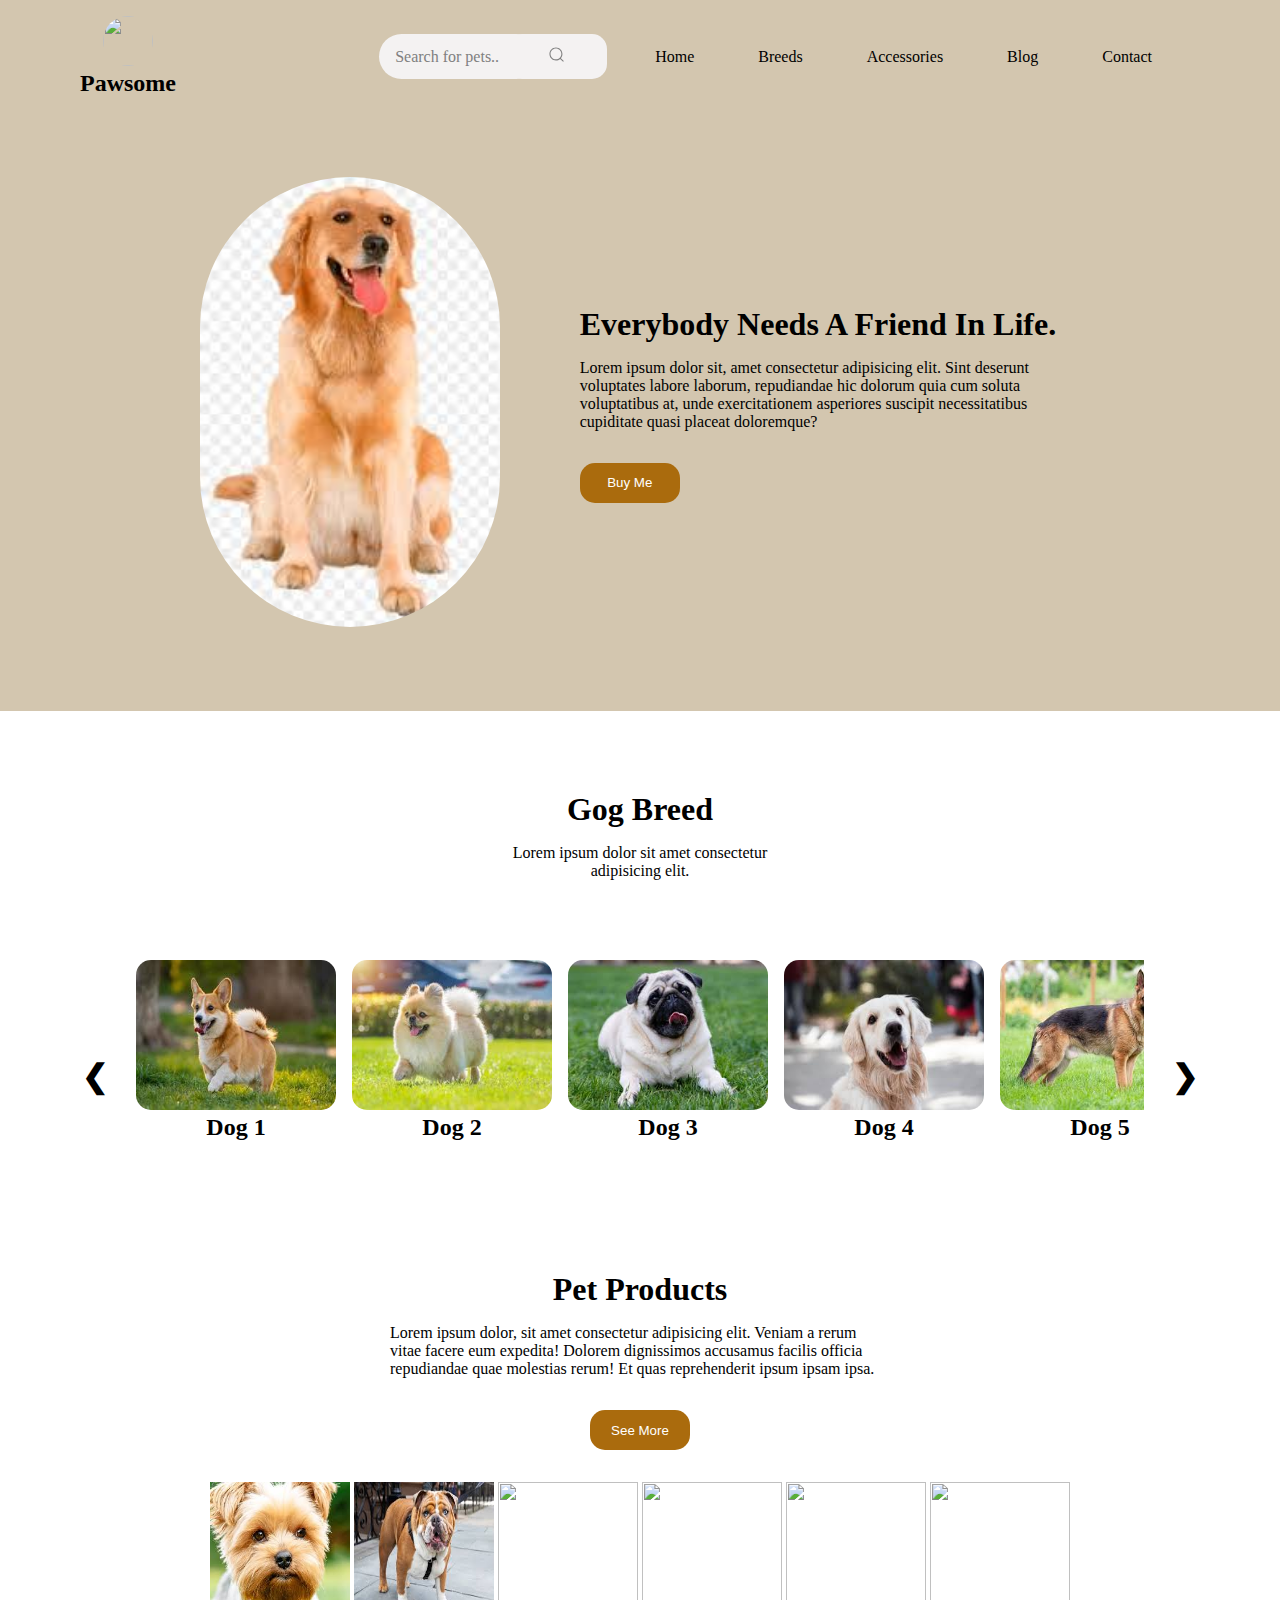
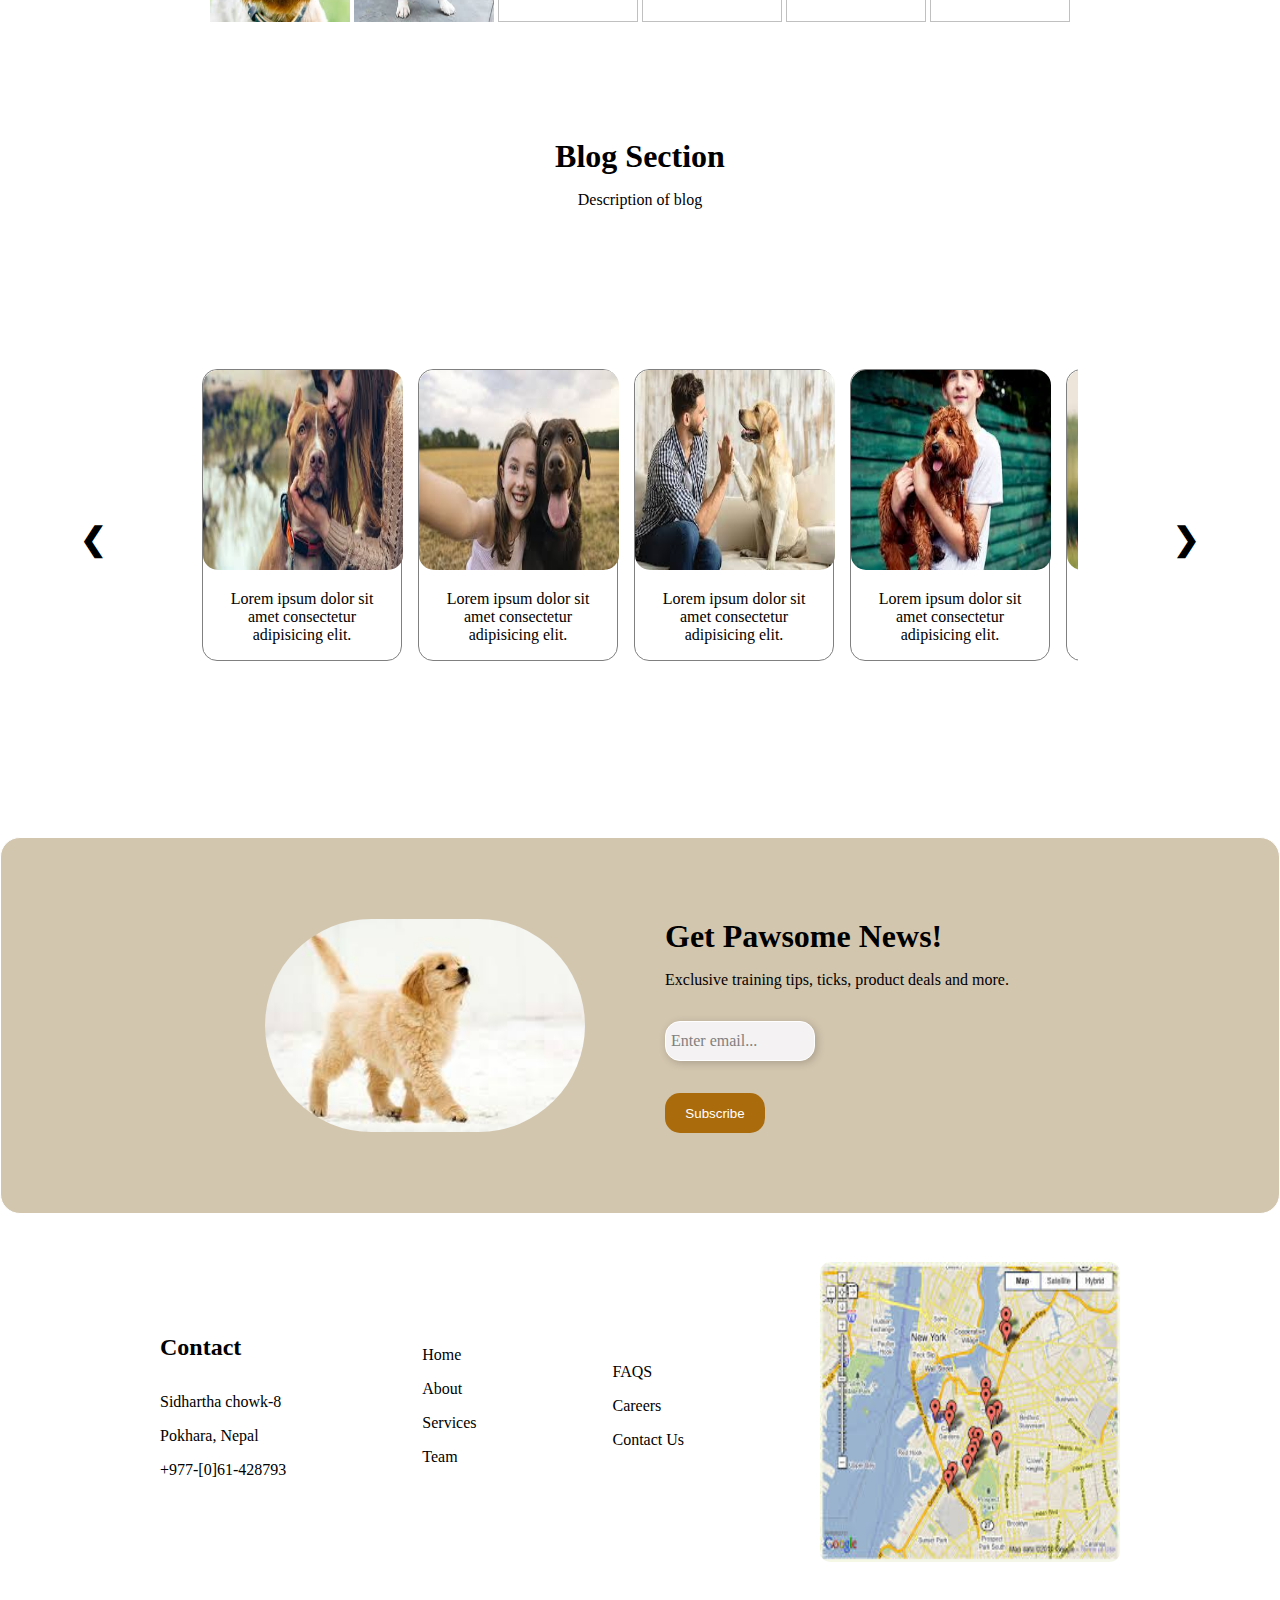
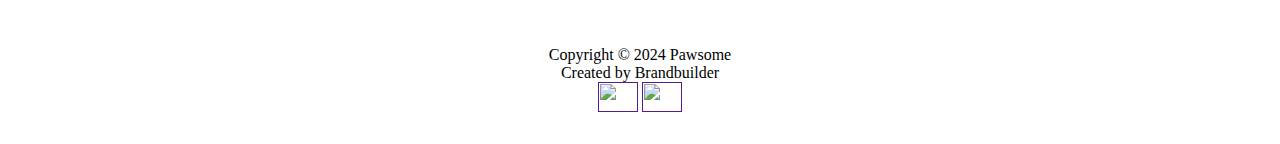
==== index.html @ 407990d8 "Update index.html" ====
<!DOCTYPE html>
<html lang="en">
<head>
    <meta charset="UTF-8">
    <meta name="viewport" content="width=device-width, initial-scale=1.0">
    <title>Pawsome</title>
    <link rel="stylesheet" href="style.css">
    <script src="script.js" defer></script>
</head>
<body>
    <div class="hero">
        <header>
            <center><div class="logo">
                <img src="https://encrypted-tbn0.gstatic.com/images?q=tbn:ANd9GcTHxpm0Ne-DNmdQRfKMc6efWKdfT4iMkFkEYQ&s" alt="" width="50px" height="50px">
                <h3>Pawsome</h3>
            </div></center>
            <div class="pp">
                <div class="search">
                    <input type="text" class="search__input" placeholder="Search for pets..">
                    <button class="search__button">
                        <svg class="search__icon" aria-hidden="true" viewBox="0 0 24 24">
                            <g>
                                <path d="M21.53 20.47l-3.66-3.66C19.195 15.24 20 13.214 20 11c0-4.97-4.03-9-9-9s-9 4.03-9 9 4.03 9 9 9c2.215 0 4.24-.804 5.808-2.13l3.66 3.66c.147.146.34.22.53.22s.385-.073.53-.22c.295-.293.295-.767.002-1.06zM3.5 11c0-4.135 3.365-7.5 7.5-7.5s7.5 3.365 7.5 7.5-3.365 7.5-7.5 7.5-7.5-3.365-7.5-7.5z"></path>
                            </g>
                        </svg>
                    </button>
                </div>
                <nav class="navbar">
                    <ul class="navbar__links">
                        <li><a href="#header">Home</a></li>
                        <li><a href="#">Breeds</a></li>
                        <li><a href="#">Accessories</a></li>
                        <li><a href="#">Blog</a></li>
                        <li><a href="#">Contact</a></li>
                    </ul>
                    <button class="navbar__toggle" aria-label="Toggle menu">
                        <svg xmlns="http://www.w3.org/2000/svg" viewBox="0 0 24 24" width="24" height="24">
                            <path d="M4 6h16v2H4zm0 4h16v2H4zm0 4h16v2H4z"/>
                        </svg>
                    </button>
                </nav>
            </div>
        </header>

        <div class="her">
            <div class="her1">
                <div class="container">
                    <img height="450px" src="[data-uri]" alt="">
                </div>
                <div class="sp1">
                    <h1 class="logo1">Everybody Needs A Friend In Life.</h1>
                    <p>Lorem ipsum dolor sit, amet consectetur adipisicing elit. Sint deserunt voluptates labore laborum,
                    repudiandae hic dolorum quia cum soluta voluptatibus at, unde exercitationem
                    asperiores suscipit necessitatibus cupiditate quasi placeat doloremque?</p>
                    <button>Buy Me</button>
                </div>
            </div>

            <div></div>
            <div></div>
        </div>
    </div>

    <center><div class="sp2">
        <h1 class="logo1">Gog Breed</h1>
        <p>Lorem ipsum dolor sit amet consectetur adipisicing elit.</p>
    </div></center>

    <div class="slide" id="slide">
        <button class="prev" onclick="prevslide()"><h1>&#10094</h1></button>
        <div class="slidesss">
            <div class="ss">
                <center><img width="200px" height="150px" src="[data-uri]" alt=""></center>
                <center><h3>Dog 1</h3></center><br>
            </div>
            <div class="ss">
                <center><img width="200px" height="150px" src="[data-uri]" alt=""></center>
                <center><h3>Dog 2</h3></center><br>
            </div>
            <div class="ss">
                <center><img width="200px" height="150px" src="[data-uri]" alt=""></center>
                <center><h3>Dog 3</h3></center><br>
            </div>
            <div class="ss">
                <center><img width="200px" height="150px" src="[data-uri]" alt=""></center>
                <center><h3>Dog 4</h3></center><br>
            </div>
            <div class="ss">
                <center><img width="200px" height="150px" src="[data-uri]" alt=""></center>
                <center><h3>Dog 5</h3></center><br>
            </div>
            <div class="ss">
                <center><img width="200px" height="150px" src="[data-uri]" alt=""></center>
                <center><h3>Dog 6</h3></center><br>
            </div>
            <div class="ss">
                <center><img width="200px" height="150px" src="[data-uri]" alt=""></center>
                <center><h3>Dog 7</h3></center><br>
            </div>
            <div class="ss">
                <center><img width="200px" height="150px" src="[data-uri]" alt=""></center>
                <center><h3>Dog 8</h3></center><br>
            </div>
            <div class="ss">
                <center><img width="200px" height="150px" src="https://encrypted-tbn0.gstatic.com/images?q=tbn:ANd9GcTvMb-4VHvjKKIVWbeQLIuoPvujjSOxQAULZQ&s" alt=""></center>
                <center><h3>Dog 9</h3></center><br>
            </div>
            <div class="ss">
                <center><img width="200px" height="150px" src="[data-uri]" alt=""></center>
                <center><h3>Dog 10</h3></center><br>
            </div>
            <div class="ss">
                <center><img width="200px" height="150px" src="[data-uri]" alt=""></center>
                <center><h3>Dog 11</h3></center><br>
            </div>
            <div class="ss">
                <center><img width="200px" height="150px" src="[data-uri]" alt=""></center>
                <center><h3>Dog 12</h3></center><br>
            </div>
            <div class="ss">
                <center><img width="200px" height="150px" src="[data-uri]" alt=""></center>
                <center><h3>Dog 13</h3></center><br>
            </div>
            <div class="ss">
                <center><img width="200px" height="150px" src="https://encrypted-tbn0.gstatic.com/images?q=tbn:ANd9GcSAFlPslQmWTFp1Of8-4-gxOnkQzqlbPuOciw&s" alt=""></center>
                <center><h3>Dog 14</h3></center><br>
            </div>
            <div class="ss">
                <center><img width="200px" height="150px" src="[data-uri]" alt=""></center>
                <center><h3>Dog 15</h3></center><br>
            </div>
            <div class="ss">
                <center><img width="200px" height="150px" src="https://encrypted-tbn0.gstatic.com/images?q=tbn:ANd9GcQukThY96QbKnnNi1s9uRJypPS30YGlmo6wpw&s" alt=""></center>
                <center><h3>Dog 16</h3></center><br>
            </div>
            <div class="ss">
                <center><img width="200px" height="150px" src="https://encrypted-tbn0.gstatic.com/images?q=tbn:ANd9GcTZkk5ta7egxiJH3lSLmtW43a_OIQoFck0RnA&s" alt=""></center>
                <center><h3>Dog 17</h3></center><br>
            </div>
            <div class="ss">
                <center><img width="200px" height="150px" src="https://encrypted-tbn0.gstatic.com/images?q=tbn:ANd9GcSxmPbZp25Cr3qjPxZI4Sgmq1Kk3XzgD9AWnQ&s" alt=""></center>
                <center><h3>Dog 18</h3></center><br>
            </div>
        </div>
        <button class="next" onclick="nextslide()"><h1>&#10095</h1></button>
    </div>

    <div class="sp3">
        <div class="sp3-1">
            <h1 class="logo1">Pet Products</h1>
            <p>Lorem ipsum dolor, sit amet consectetur adipisicing elit. Veniam
            a rerum vitae facere eum expedita! Dolorem dignissimos accusamus
            facilis officia repudiandae quae molestias rerum! Et quas
            reprehenderit ipsum ipsam ipsa.</p>
            <button>See More</button>
        </div>
        <center><div class="photos">
            <img width="300px" height="300px" src="[data-uri]" alt="">
            <img width="300px" height="300px" src="[data-uri]" alt="">
            <img width="300px" height="300px" src="https://encrypted-tbn0.gstatic.com/images?q=tbn:ANd9GcQhHecOf4m6r8zYTtdIpiCyV6qPZ9LgmtM5zg&s" alt="">
            <img width="300px" height="300px" src="https://encrypted-tbn0.gstatic.com/images?q=tbn:ANd9GcTeUKTrrJx12b9Y8iB9vr2fiINKiSTCO0JMXw&s" alt="">
            <img width="300px" height="300px" src="https://encrypted-tbn0.gstatic.com/images?q=tbn:ANd9GcQZVCv-4_eVSkYebGBFvDwiLtMDOWnju3W-Pw&s" alt="">
            <img width="300px" height="300px" src="https://encrypted-tbn0.gstatic.com/images?q=tbn:ANd9GcQMR4y3cGqJ3U3pC5UZM2zp5CA2BUTNjJIxAQ&s" alt="">
        </div></center>
    </div>

    <div class="blog">
        <h1 class="logo1">Blog Section</h1>
        <p>Description of blog</p>
    </div>  

    <div class="slid">
        <button onclick="prevslide2()"><h1>&#10094</h1></button>
        <div class="slides" id="slides">
            <div class = "slidecard" id="slid1">
                <img src = "[data-uri]" class = "slideimge" alt = "">
                <center><p class="slidedetails">Lorem ipsum dolor sit amet consectetur adipisicing elit.</p></center>
            </div>
            <div class = "slidecard">
                <img src = "[data-uri]" class = "slideimge" alt = "">
                <center><p class="slidedetails">Lorem ipsum dolor sit amet consectetur adipisicing elit.</p></center>
            </div>
            <div class = "slidecard">
                <img src = "[data-uri]" class = "slideimge" alt = "">
                <center><p class="slidedetails">Lorem ipsum dolor sit amet consectetur adipisicing elit.</p></center>
            </div>
            <div class = "slidecard">
                <img src = "[data-uri]" class = "slideimge" alt = "">
                <center><p class="slidedetails">Lorem ipsum dolor sit amet consectetur adipisicing elit.</p></center>
            </div>
            <div class = "slidecard">
                <img src = "[data-uri]" class = "slideimge" alt = "">
                <center><p class="slidedetails">Lorem ipsum dolor sit amet consectetur adipisicing elit.</p></center>
            </div>
            <div class = "slidecard">
                <img src = "[data-uri]" class = "slideimge" alt = "">
                <center><p class="slidedetails">Lorem ipsum dolor sit amet consectetur adipisicing elit.</p></center>
            </div>
            <div class = "slidecard">
                <img src = "https://encrypted-tbn0.gstatic.com/images?q=tbn:ANd9GcSMWm5DQ6NOrM-8ZEgLaTgdDWqCYd56NShsfA&s" class = "slideimge" alt = "">
                <center><p class="slidedetails">Lorem ipsum dolor sit amet consectetur adipisicing elit.</p></center>
            </div>
            <div class = "slidecard">
                <img src = "[data-uri]" class = "slideimge" alt = "">
                <center><p class="slidedetails">Lorem ipsum dolor sit amet consectetur adipisicing elit.</p></center>
            </div>
            <div class = "slidecard">
                <img src = "https://encrypted-tbn0.gstatic.com/images?q=tbn:ANd9GcRRB8gA7WgLU4vuf7xbS6x3RTBi9uzw8kihVQ&s" class = "slideimge" alt = "">
                <center><p class="slidedetails">Lorem ipsum dolor sit amet consectetur adipisicing elit.</p></center>
            </div>
            <div class = "slidecard">
                <img src = "https://encrypted-tbn0.gstatic.com/images?q=tbn:ANd9GcQjtdbLxSL32RkcW-0qKIoIKYwnD8rBVc0whg&s" class = "slideimge" alt = "">
                <center><p class="slidedetails">Lorem ipsum dolor sit amet consectetur adipisicing elit.</p></center>
            </div>
            <div class = "slidecard">
                <img src = "https://encrypted-tbn0.gstatic.com/images?q=tbn:ANd9GcRxD5UMpbMmmkf1cHXdCRj8U6igSiO6QnDkNA&s" class = "slideimge" alt = "">
                <center><p class="slidedetails">Lorem ipsum dolor sit amet consectetur adipisicing elit.</p></center>
            </div>
            <div class = "slidecard">
                <img src = "https://encrypted-tbn0.gstatic.com/images?q=tbn:ANd9GcTnHLtYeCWg4ESnlGAK7Ld6FDKM7UWEn_VujQ&s" class = "slideimge" alt = "">
                <center><p class="slidedetails">Lorem ipsum dolor sit amet consectetur adipisicing elit.</p></center>
            </div>
            <div class = "slidecard">
                <img src = "https://encrypted-tbn0.gstatic.com/images?q=tbn:ANd9GcTbj0LPfUi_zNOs9Gg9S_l6oeNkrABsCGScOw&s" class = "slideimge" alt = "">
                <center><p class="slidedetails">Lorem ipsum dolor sit amet consectetur adipisicing elit.</p></center>
            </div>
            <div class = "slidecard">
                <img src = "https://encrypted-tbn0.gstatic.com/images?q=tbn:ANd9GcT9dXe-I1IBpC5WSnnZxsbGbZZYsMUj3idwpg&s" class = "slideimge" alt = "">
                <center><p class="slidedetails">Lorem ipsum dolor sit amet consectetur adipisicing elit.</p></center>
            </div>
            <div class = "slidecard">
                <img src = "https://encrypted-tbn0.gstatic.com/images?q=tbn:ANd9GcRAveP6EDH2R7DUEzhvvNkSNZH6B0ghMf4ZYA&s" class = "slideimge" alt = "">
                <center><p class="slidedetails">Lorem ipsum dolor sit amet consectetur adipisicing elit.</p></center>
            </div>
            <div class = "slidecard">
                <img src = "https://encrypted-tbn0.gstatic.com/images?q=tbn:ANd9GcQRLerW1F6a7qHOqeF1ceBgUw8qPjNZX2y05g&s" class = "slideimge" alt = "">
                <center><p class="slidedetails">Lorem ipsum dolor sit amet consectetur adipisicing elit.</p></center>
            </div>
            <div class = "slidecard">
                <img src = "https://www.bigissue.com/wp-content/uploads/2021/11/DOTS_AP-43.jpg" class = "slideimge" alt = "">
                <center><p class="slidedetails">Lorem ipsum dolor sit amet consectetur adipisicing elit.</p></center>
            </div>
            <div class = "slidecard">
                <img src = "https://encrypted-tbn0.gstatic.com/images?q=tbn:ANd9GcRcwhGnV5MwYUulGP1cQfMMJ7ALLKZN1gQ2Vg&s" class = "slideimge" alt = "">
                <center><p class="slidedetails">Lorem ipsum dolor sit amet consectetur adipisicing elit.</p></center>
            </div>
            <div class = "slidecard">
                <img src = "https://encrypted-tbn0.gstatic.com/images?q=tbn:ANd9GcSo1Z9pEB5OcS6fpCNyOerns0tnAsYEgiCIrQ&s" class = "slideimge" alt = "">
                <center><p class="slidedetails">Lorem ipsum dolor sit amet consectetur adipisicing elit.</p></center>
            </div>
            <div class = "slidecard">
                <img src = "https://encrypted-tbn0.gstatic.com/images?q=tbn:ANd9GcShnMOhoSxdgNBLpB-oWg8w5BbMKHSGi5QSZA&s" class = "slideimge" alt = "">
                <center><p class="slidedetails">Lorem ipsum dolor sit amet consectetur adipisicing elit.</p></center>
            </div>
            <div class = "slidecard">
                <img src = "https://encrypted-tbn0.gstatic.com/images?q=tbn:ANd9GcSMau184JSeNT-e4N2lI6RuB0Y15xVXFW3WwQ&s" class = "slideimge" alt = "">
                <center><p class="slidedetails">Lorem ipsum dolor sit amet consectetur adipisicing elit.</p></center>
            </div>
        </div> 
        <button onclick="nextslide2()"><h1>&#10095</h1></button>
    </div>
    
    <div class="sp4">   
        <img width="320px" src="[data-uri]" alt="">
        <div class="sp4-2">
            <h1 class="logo1">Get Pawsome News!</h1>
            <p>Exclusive training tips, ticks, product deals and more.</p>
            <div>
                <input type="email" class="search__input" placeholder="Enter email...">
            </div>
            <button>Subscribe</button>
        </div>
    </div>

    <div class="footer1">
        <div class="foo1">
            <h2>Contact</h2>
            <p>Sidhartha chowk-8</p>
            <p>Pokhara, Nepal</p>
            <p>+977-[0]61-428793</p>
        </div>
        <div class="foo1">
            <a href="">Home</a>
            <a href="">About</a>
            <a href="">Services</a>
            <a href="">Team</a>
        </div>
        <div class="foo1">
            <a href="">FAQS</a>
            <a href="">Careers</a>
            <a href="">Contact Us</a>
        </div>
        <div>
            <img class="img1" width="300px" height="300px" src="[data-uri]" alt="">
        </div>
    </div>

    <div class="footer2">
        <p>Copyright © 2024 Pawsome</p>
        <p>Created by Brandbuilder</p>
        <div class="social">
            <a href="" target="blank"><img align="center" src="https://raw.githubusercontent.com/rahuldkjain/github-profile-readme-generator/master/src/images/icons/Social/facebook.svg" alt="" height="30" width="40" /></a>
            <a href="" target="blank"><img align="center" src="https://raw.githubusercontent.com/rahuldkjain/github-profile-readme-generator/master/src/images/icons/Social/instagram.svg" alt="" height="30" width="40" /></a>
        </div>
    </div>
</body>
</html>
---- style.css ----
* {
    padding: 0;
    margin: 0;
    box-sizing: border-box;
}

::-webkit-scrollbar {
    width: 12px; 
}

::-webkit-scrollbar-track {
    background: #fff; 
}

::-webkit-scrollbar-thumb {
    background: #000;
    border-radius: 6px; 
}

/* ////////////////////////////////////// hero & header /////////////////////////////////////// */

.hero{
    width: 100%;
    background: #d3c6af;
    padding: 0 0 5rem  0;
    position: relative;
    background-size: cover;
}

.pp {
    display: flex;
    align-items: center;
}

header{
    display: flex;
    align-items: center;
    padding: 1rem 0 0 0;
    margin: 0  5rem 5rem 5rem  ;
    justify-content: space-between;
}

.search {
    display: flex;
    align-items: center;
    justify-content: space-between;
    text-align: center;
}
  
.search__input {
    font-family: inherit;
    font-size: inherit;
    background-color: #f4f2f2;
    border: none;
    color: gray;
    padding: 0.7rem 1rem;
    border-radius: 30px;
    height: 45px;
    width: 160px;
    transition: all ease-in-out .5s;
    margin-right: -2rem;
}
  
.search:hover, .search:focus {
    box-shadow: 0 0 1em #fff;
    border-radius: 30px;
}
  
.search__input:focus {
    outline: none;
    background-color: #f0eeee;
}
  
.search__input::-webkit-input-placeholder {
    color: gray;
    font-weight: 100;
}
  
.search__input:focus + .search__button {
    background-color: #fff;
}
  
.search__button {
    border: none;
    background-color: #f4f2f2;
    margin-top: .000000000000000000001em;
    margin-bottom: 0.000000000000000000001em;
    height: 45px;
}

.navbar{
    display: flex;
    align-items: center;
}
  
.search__icon {
    height: 1.3em;
    width: 1.3em;
    fill: gray;
}

.her{
    display: flex;
    flex-direction: column;
}

.her1{
    display: flex;
    align-items: center;
    justify-content: center;
    gap: 10rem;
}

.sp1{
    display: flex;
    flex-direction: column;
    width: 500px;
}

.logo1{
    margin: 0 0 1rem 0;
    display: flex;
    flex-direction: column;
}

.her img{
    border-radius: 15rem;
}

.logo img {
    border-radius: 30px;
}

.container {
    overflow: hidden; 
}

.slide-in-photo {
    position: relative;
    left: -100%;
    opacity: 0;
    transition: left 1s ease-in-out, opacity 1s ease-in-out;
}

.container.in-view .slide-in-photo {
    left: 0;
    opacity: 1;
}

.navbar {
    display: flex;
    justify-content: space-between;
    align-items: center;
    padding: 1rem;
}

.navbar__logo {
    font-size: 1.5rem;
}

.navbar__links {
    list-style: none;
    margin: 0;
    padding: 0;
    display: flex;
}

.navbar__links li {
    margin: 0 1rem;
}

.navbar__links a {
    color: #000;
    text-decoration: none;
    padding: 0.5rem 1rem;
}

.navbar__toggle {
    display: none;
    background: none;
    border: none;
    color: #fff;
    cursor: pointer;
} 

/* ////////////////////////////////////////////////// Gog Breed & slide /////////////////////////////////// */

.sp2{
    margin: 5rem;
    display: flex;
    flex-direction: column;
    align-items: center;
}

button{
    width: 100px;
    height: 40px;
    border-radius: 15px;
    border: #aa6b0d;
    color: #fff;
    background: #aa6b0d;
    margin: 2rem 0 0 0;
}

button:hover{
    cursor: pointer;
}

.slide{
    display: flex;
    gap: 15px;
    align-items: center;
    margin: 5rem;
}

input[type="email"] {
    width: 150px;
    height: 40px;
    padding: 5px 10px;
    border: 1px solid #fff;
    box-shadow: 2px 2px 8px rgba(0, 0, 0, 0.2); 
    font-size: 16px;
    border-radius: 15px;
    margin: 2rem 0 0 0;
}

input[type="email"]:hover,input[type="email"]:focus {
    box-shadow: 2px 2px 12px #fff;
    border-radius: 15px;
    outline: none; 
}

.slide img{
    border-radius: 15px;
}

.slide button,.slid button{
    width: 30px;
    height: 40px;
    color: #000;
    background: #fff;
}

.slidesss{
    display: flex;
    gap: 1rem;
    position: relative;
    width: 90%;
    margin: auto;
    overflow: hidden;
}

.slidesss div{
    width: 100%;
    display: none;
}

div.displayslide{
    display: block;
}

/* //////////////////////////// pet product & photos ////////////////////////////////////////////// */

.photos{
    display: inline-block;
}

.photos img{
    width: 390px;
    height: 390px;
}

.sp3{
    margin: 7rem 5rem;
    display: flex;
    flex-direction: column;
    align-items: center;
}

.sp3-1{
    width: 550px;
    display: flex;
    flex-direction: column;
    align-items: center;
    margin: 0 0 5rem 0;
}

/* //////////////////////////// blog & slid & news! ////////////////////////////////////////////////// */

.blog{
    margin: 5rem;
    display: flex;
    flex-direction: column;
    align-items: center;
}

.sp4{
    display: flex;
    background: #d3c6af;
    padding: 5rem;
    border: #fff solid 1px;
    border-radius: 20px; 
    align-items: center;
    justify-content: center;
    gap: 10rem;
}

.sp4-2{
    display: flex;
    flex-direction: column;
}

.sp4 input{
    width: 150px;
    height: 40px;
    border: #fff solid 1px;
    border-radius: 15px;
    padding: 5px;
    margin: 2rem 0 0 0;
}

.sp4 img{
    border-radius: 15rem;
}

.slid{
    display: flex;
    flex-direction: row;
    align-items: center;
    justify-content: space-between;
    gap: 15px;
    margin: 5rem;
}

.slidecard{
    display: flex;
    flex-direction: column;
    justify-content: space-between;
    width: 200px;
    min-height: fit-content;
    background: #fff;
    border-radius: 15px;
    transition: 450ms;
    border: gray solid 1px;
}  

.slideimge{
    border-radius: 15px;
    width: 200px;
    height: 200px;
} 

.slidedetails{
    padding: 1rem;
}

.slid{
    display: flex;
    gap: 15px;
    align-items: center;
    justify-content: center;
}

.slides{
    display: flex;
    gap: 1rem;
    position: relative;
    width: 90%;
    margin: auto;
    overflow: hidden;
    justify-content: space-between;
    margin: 5rem;
}

.slides div{
    display: none;
}

div.displayslide2{
    display: block;
}

/* ///////////////////////////// footer1 & footer2 //////////////////////////////////////// */

.footer1{
    padding: 2rem 0rem;
    display: flex;
    color: #000;
    margin: 0 5rem  ;
    align-items: center;
    justify-content: space-between;
}

.foo1{
    display: flex;
    flex-direction: column;
}

.footer1 a{
    margin: 0 0 1rem 0;
}

.footer1 p{
    margin: 0 0 1rem 0;
}

.foo1 a{
    text-decoration: none;
    color: #000;
}

.footer1 h2{
    margin: 0 0 2rem 0;
}

.footer2{
    display: flex;
    flex-direction: column;
    align-items: center;
    padding: 2rem 0rem;
    color: #000;
    margin: 0 5rem  ;
    justify-content: space-between;
}

.img1{
    border-radius: 10px;
}

/* //////////////////////////////////////// Css effects ///////////////////////////// */

a:hover{
    transition: all 0.3s;
    font-size: larger;
    color: gray;
}

.sp1 button:hover,.sp3-1 button:hover,.sp4-2 button:hover{
    transition: all 0.3s;
    width: 105px;
    height: 45px;
}

/* ///////////////////////////////////////////////////////////////////////// */

@media screen and (max-width : 2560px) {
    .slide{
        margin: 0 5rem 5rem 5rem;
    }

    .photos img{
        width: 300px;
        height: 300px;
    }

    .slid{
        display: flex;
        flex-direction: row;
        align-items: center;
        justify-content: space-between;
        margin: 0 5rem 5rem 5rem;
    }

    .slidesss{
        position: relative;
        margin: auto;
        overflow: hidden;
    }
    
    .slidesss div{
        width: 100%;
        display: none;
    }
    
    div.displayslide{
        display: block;
    }

    .slidecard{
        margin: 0 0 1rem 0;
    } 

    .footer1{
        display: flex;
        flex-direction: column;
    }

    .sp3{
        display: flex;
        flex-direction: column;
        align-items: center;
    }

    .sp3-1{
        align-items: center;
        width: 500px;
        margin: 0 0 2rem 0;
    }

    .sp4{
        display: flex;
        margin: 0;
        padding: 5rem 1rem;
    }

    .her1{
        display: flex;
    }

    .footer1{
        display: flex;
        flex-direction: row;
        padding: 3rem 5rem ;
        align-items: center;
        justify-content: space-between;

    }
    
    .footer2{
        display: flex;
        flex-direction: column;
        align-items: center;
    }

    .sp2{
        width: 300px;
        display: flex;
        flex-direction: column;
        align-items: center;
    }

    .sp4-2{
        width: 350px;
    }

    h1{
        font-size: xx-large ;
    }

    h3,h2{
        font-size: x-large ;
    }

    .sp1{
        width: 500px;
    }
}

@media screen and (max-width : 2000px) {
    .slide{
        margin: 0 5rem 5rem 5rem;
    }

    .photos img{
        width: 210px;
        height: 210px;
    }

    .slid{
        display: flex;
        flex-direction: row;
        align-items: center;
        justify-content: space-between;
        margin: 0 5rem 5rem 5rem;
    }

    .slidesss{
        position: relative;
        margin: auto;
        overflow: hidden;
    }
    
    .slidesss div{
        width: 100%;
        display: none;
    }
    
    div.displayslide{
        display: block;
    }

    .slidecard{
        margin: 0 0 1rem 0;
    } 

    .footer1{
        display: flex;
        flex-direction: column;
    }

    .sp3{
        display: flex;
        flex-direction: column;
        align-items: center;
    }

    .sp3-1{
        align-items: center;
        width: 500px;
        margin: 0 0 2rem 0;
    }

    .sp4{
        display: flex;
        margin: 0;
        padding: 5rem 0;
        justify-content: center;
        align-items: center;
    }

    .her1{
        display: flex;
        width: 100%;
        padding: 0;
    }

    .footer1{
        display: flex;
        flex-direction: row;
        padding: 3rem 5rem ;
        align-items: center;
        justify-content: space-between;

    }
    
    .footer2{
        display: flex;
        flex-direction: column;
        align-items: center;
    }

    .sp2{
        width: 300px;
        display: flex;
        flex-direction: column;
        align-items: center;
    }

    .sp4-2{
        width: 350px;
    }

    h1{
        font-size: xx-large ;
    }

    h3,h2{
        font-size: x-large ;
    }

    .sp1{
        width: 500px;
    }
}

@media screen and (max-width : 1440px) {
    .slide{
        margin: 0 5rem 5rem 5rem;
    }

    .photos img{
        width: 140px;
        height: 140px;
    }

    .slid{
        display: flex;
        flex-direction: row;
        align-items: center;
        justify-content: space-between;
        margin: 0 5rem 5rem 5rem;
    }

    .slidesss{
        position: relative;
        margin: auto;
        overflow: hidden;
    }
    
    .slidesss div{
        width: 100%;
        display: none;
    }
    
    div.displayslide{
        display: block;
    }

    .slidecard{
        margin: 0 0 1rem 0;
    } 

    .footer1{
        display: flex;
        flex-direction: column;
    }

    .sp3{
        display: flex;
        flex-direction: column;
        align-items: center;
    }

    .sp3-1{
        align-items: center;
        width: 500px;
        margin: 0 0 2rem 0;
    }

    .sp4{
        display: flex;
        margin: 0;
        gap: 5rem;
        padding: 5rem 0;
    }

    .her1{
        display: flex;
        padding: 0;
        gap: 5rem;
    }

    .footer1{
        display: flex;
        flex-direction: row;
        padding: 3rem 5rem ;
        align-items: center;
        justify-content: space-between;

    }
    
    .footer2{
        display: flex;
        flex-direction: column;
        align-items: center;
    }

    .sp2{
        width: 300px;
        display: flex;
        flex-direction: column;
        align-items: center;
    }

    .sp4-2{
        width: 350px;
    }

    h1{
        font-size: xx-large ;
    }

    h3,h2{
        font-size: x-large ;
    }

    .sp1{
        width: 500px;
    }
}

@media screen and ( max-width : 1024px) {
    .slide{
        margin: 0 5rem 5rem 5rem;
    }

    .photos img{
        width: 98px;
        height: 98px;
    }

    .slid{
        display: flex;
        flex-direction: row;
        align-items: center;
        justify-content: space-between;
        margin: 0 5rem 5rem 5rem;
    }

    .slidesss{
        position: relative;
        margin: auto;
        overflow: hidden;
    }
    
    .slidesss div{
        width: 100%;
        display: none;
    }
    
    div.displayslide{
        display: block;
    }

    .slidecard{
        margin: 0 0 1rem 0;
    } 

    .footer1{
        display: flex;
        flex-direction: column;
    }

    .nav{
        gap: 20px;
    }

    .sp3{
        display: flex;
        flex-direction: column;
        align-items: center;
    }

    .sp3-1{
        align-items: center;
        width: 500px;
        margin: 0 0 2rem 0;
    }

    .sp4{
        display: flex;
        margin: 0;
        padding: 5rem 1rem;
    }

    .her1{
        display: flex;
        padding: 0;
    }

    .footer1{
        display: flex;
        flex-direction: row;
        padding: 3rem 3rem ;
        margin: 0;
        align-items: center;
        justify-content: space-between;

    }
    
    .footer2{
        display: flex;
        flex-direction: column;
        align-items: center;
    }

    .sp2{
        width: 300px;
        display: flex;
        flex-direction: column;
        align-items: center;
    }

    .sp4-2{
        width: 360px;
    }

    h1{
        font-size: xx-large ;
    }

    h3,h2{
        font-size: x-large ;
    }

    .sp1{
        width: 500px;
    }
}

@media screen and (max-width : 768px) {
    .navbar__links {
        display: none;
        flex-direction: column;
        position: absolute;
        top: 95px; 
        right: 155px;
        border: #fff 5px solid;
        background: #fff;
    }

    .navbar__links.active {
        display: flex;
    }

    .navbar__toggle {
        display: block;
        margin: 30px;
    }

    .slide{
        margin: 0 5rem 5rem 5rem;
    }

    .photos img{
        width: 86px;
        height: 86px;
    }

    .slid{
        display: flex;
        flex-direction: row;
        align-items: center;
        justify-content: space-between;
        margin: 0 5rem 5rem 5rem;
    }

    .slidesss{
        position: relative;
        margin: auto;
        overflow: hidden;
    }
    
    .slidesss div{
        width: 100%;
        display: none;
    }
    
    div.displayslide{
        display: block;
    }

    .slidecard{
        margin: 0 0 1rem 0;
    } 

    .sp3{
        display: flex;
        flex-direction: column;
        align-items: center;
    }

    .sp3-1{
        align-items: center;
        width: 500px;
        margin: 0 0 2rem 0;
    }

    .sp4{
        display: flex;
        margin: 0;
        padding: 5rem 1rem;
        gap: 5rem;
    }

    .her1{
        display: flex;
        flex-direction: column;
        width: 100%;
        padding: 0;
    }

    .footer1{
        display: flex;
        flex-direction: row;
        padding: 3rem 3rem ;
        align-items: center;
        justify-content: space-between;
    }
    
    .footer2{
        display: flex;
        flex-direction: column;
        align-items: center;
    }

    .sp2{
        width: 300px;
        display: flex;
        flex-direction: column;
        align-items: center;
    }

    .sp4-2{
        width: 550px;
    }

    h1{
        font-size: xx-large ;
    }

    h3,h2{
        font-size: x-large ;
    }

    .sp1{
        width: 600px;
        margin: 0 5rem ;
    }

    .img1{
        width: 200px;
        height: 200px;
    }
}

@media screen and (max-width : 696px) {
    .navbar__links {
        display: none;
        flex-direction: column;
        position: absolute;
        top: 95px; 
        right: 155px;
        border: #fff 5px solid;
        background: #fff;
    }

    .navbar__links.active {
        display: flex;
    }

    .navbar__toggle {
        display: block;
        margin: 25px;
    }

    .slide{
        margin: 0 5rem 5rem 5rem;
    }

    .photos img{
        width: 63px;
        height: 63px;
    }

    div.displayslide{
        display: block;
    }   

    .slid{
        display: flex;
        flex-direction: row;
        align-items: center;
        justify-content: space-between;
        margin: 0 5rem 5rem 5rem;
        overflow: hidden;
    }

    .slidesss{
        position: relative;
        margin: auto;
        overflow: hidden;
    }
    
    .slidesss div{
        width: 100%;
        display: none;
    }
    
    div.displayslide{
        display: block;
    }

    .slidecard{
        margin: 0 0 1rem 0;
    }

    .sp3{
        display: flex;
        flex-direction: column;
        align-items: center;
    }

    .sp3-1{
        align-items: center;
        width: 450px;
        margin: 0 0 2rem 0;
    }

    .sp4{
        display: flex;
        flex-direction: column;
        margin: 0;
        padding: 5rem 0;
    }

    .her1{
        display: flex;
        flex-direction: column;
        width: 100%;
        padding: 0;
    }

    .footer1{
        display: flex;
        padding: 3rem 1rem ;
        align-items: center;
        justify-content: space-between;
    }
    
    .footer2{
        display: flex;
        flex-direction: column;
        align-items: center;
    }

    .sp2{
        width: 300px;
        display: flex;
        flex-direction: column;
        align-items: center;
    }

    .sp4-2{
        width: 550px;
        padding: 0 8rem;
    }

    h1{
        font-size: xx-large ;
    }

    h3,h2{
        font-size: x-large ;
    }

    .slides{
        margin: 0 0 5rem 0;
    }

    .sp1{
        width: 500px;
    }

    p{
        font-size: small;
    }

    .img1{
        width: 150px;
        height: 150px;
    }
}

@media screen and (max-width : 561px) {
    .navbar__links {
        display: none;
        flex-direction: column;
        position: absolute;
        top: 95px; 
        right: 0;
        border: #fff 5px solid;
        background: #fff;
    }

    .navbar__links.active {
        display: flex;
    }

    .navbar__toggle {
        display: block;
        margin: 10px;
    }

    .search__input{
        width: 210px;
        height: 40px;
    }

    .search__button{
        width: 20px;
        height: 40px;
    }

    header{
        margin: 0;
        padding: 1rem;
    }

    .photos img{
        width: 55px;
        height: 55px;
    }

    div.displayslide{
        display: block;
    }   

    .slid{
        display: flex;
        flex-direction: row;
        align-items: center;
        justify-content: space-between;
        margin: 0 5rem 5rem 5rem;
        overflow: hidden;
    }

    .slidesss{
        position: relative;
        margin: auto;
        overflow: hidden;
    }
    
    .slidesss div{
        width: 100%;
        display: none;
    }
    
    div.displayslide{
        display: block;
    }

    .slidecard{
        margin: 0 0 1rem 0;
    } 

    .sp3{
        display: flex;
        flex-direction: column;
        align-items: center;
    }

    .sp3-1{
        align-items: center;
        width: 350px;
        margin: 0 0 2rem 0;
    }

    .sp4{
        display: flex;
        margin: 0;
        padding: 5rem 1rem;
    }

    .her1{
        display: flex;
        flex-direction: column;
        width: 100%;
        padding: 0;
    }

    .footer1{
        display: flex;
        align-items: center;
        justify-content: space-between;
    }
    
    .footer2{
        display: flex;
        flex-direction: column;
        align-items: center;
    }

    .sp2{
        width: 300px;
        display: flex;
        flex-direction: column;
        align-items: center;
    }

    .sp4-2{
        width: 550px;
    }

    h1{
        font-size: xx-large ;
    }

    h3,h2{
        font-size: x-large ;
    }

    .sp1{
        width: 400px;
    }

    p{
        font-size: small;
    }

    .slide{
        margin: 0 5rem 5rem 5rem;
    }

    .footer1 a{
        font-size: smaller;
    }
}

@media screen and (max-width : 425px) {
    .navbar__links {
        display: none;
        flex-direction: column;
        position: absolute;
        top: 95px; 
        right: 0;
        border: #fff 5px solid;
        background: #fff;
    }

    .navbar__links.active {
        display: flex;
    }

    .navbar__toggle {
        display: block;
        margin: 10px;
    }

    .search__input{
        width: 200px;
        height: 40px;
    }

    .search__button{
        width: 20px;
        height: 40px;
    }

    header{
        margin: 0;
        padding: 1rem;
    }

    .photos img{
        width: 70px;
        height: 70px;
    }

    div.displayslide{
        display: block;
    }   

    .slid{
        display: flex;
        flex-direction: row;
        align-items: center;
        justify-content: space-between;
        margin: 0 0 5rem 0;
    }

    .slide{
        margin: 0 0 5rem 0;
    }

    .slidesss{
        position: relative;
        margin: auto;
        overflow: hidden;
    }
    
    .slidesss div{
        width: 100%;
        display: none;
    }
    
    div.displayslide{
        display: block;
    }

    .slidecard{
        margin: 0 0 1rem 0;
    } 

    .sp3{
        display: flex;
        flex-direction: column;
        align-items: center;
    }

    .sp3-1{
        align-items: center;
        width: 370px;
        margin: 0 0 2rem 0;
    }

    .sp4{
        display: flex;
        flex-direction: column;
        width: 100%;
        margin: 0;
    }

    .her1{
        display: flex;
        flex-direction: column;
        width: 100%;
        padding: 0;
    }

    .footer1{
        display: flex;
        justify-content: space-between;
    }
    
    .footer2{
        display: flex;
        flex-direction: column;
        align-items: center;
    }

    .sp2{
        width: 270px;
        display: flex;
        flex-direction: column;
        align-items: center;
    }

    .sp1{
        width:350px;
    }

    .sp4-2{
        width: 300px;
        margin: 0;
        padding: 0;
    }

    .footer1 a,.footer1 p{
        font-size: x-small;
    }

    h1{
        font-size: xx-large ;
    }

    h3,h2{
        font-size: x-large ;
    }

    p{
        font-size: small;
    }
}

@media screen and (max-width : 392px) {
    .navbar__links {
        display: none;
        flex-direction: column;
        position: absolute;
        top: 95px; 
        right: 0;
        border: #fff 5px solid;
        background: #fff;
    }

    .navbar__links.active {
        display: flex;
    }

    .navbar__toggle {
        display: block;
        margin: 3px;
    }

    .search__input{
        width: 180px;
        height: 40px;
    }

    .search__button{
        width: 20px;
        height: 40px;
    }

    header{
        margin: 0;
        padding: 1rem;
    }

    .photos img{
        width: 60px;
        height: 60px;
    }

    .slid{
        display: flex;
        flex-direction: row;
        align-items: center;
        justify-content: space-between;
        margin: 0 0 5rem 0;
    }

    div.displayslide{
        display: block;
    } 

    .slidesss{
        position: relative;
        margin: auto;
        overflow: hidden;
    }

    .slide{
        margin: 0 0 5rem 0;
    }
    
    .slidesss div{
        width: 100%;
        display: none;
    }

    .slidecard{
        margin: 0 0 1rem 0;
    } 

    .sp3{
        display: flex;
        flex-direction: column;
        align-items: center;
    }

    .sp4{
        display: flex;
        flex-direction: column;
        width: 100%;
        margin: 0;
    }

    .her1{
        display: flex;
        flex-direction: column;
        width: 100%;
        padding: 0;
    }

    .footer1{
        display: flex;
        justify-content: space-between;
    }
    
    .footer2{
        display: flex;
        flex-direction: column;
        align-items: center;
    }

    p{
        font-size: small;
    }

    .sp1{
        width: 300px ;
    }

    div.displayslide{
        display: block;
    }

    .sp3-1{
        width: 300px;
        margin: 0 0 2rem 0;
        align-items: center;
    }

    .sp2{
        width: 200px;
        display: flex;
        flex-direction: column;
        align-items: center;
    }

    .sp4-2{
        width: 300px;
        margin: 0;
        padding: 0;
    }

    h1{
        font-size: x-large ;
    }

    h3,h2{
        font-size: larger ;
    }
}

@media screen and (max-width : 348px) {
    .navbar__links {
        display: none;
        flex-direction: column;
        position: absolute;
        top: 95px; 
        right: 0;
        border: #fff 5px solid;
        background: #fff;
    }

    .navbar__links.active {
        display: flex;
    }

    .navbar__toggle {
        display: block;
        margin: 2px;
    }

    .search__input{
        width: 160px;
        height: 40px;
    }

    .search__button{
        width: 20px;
        height: 40px;
    }

    header{
        margin: 0;
        padding: 1rem;
    }

    .photos img{
        width: 50px;
        height: 50px;
    }

    h1{
        font-size: larger ;
    }

    h3,h2{
        font-size: large ;
    }

    .slid{
        display: flex;
        flex-direction: row;
        align-items: center;
        justify-content: space-between;
        margin: 0 0 5rem 0;
    }

    div.displayslide{
        display: block;
    } 

    .slidesss{
        position: relative;
        margin: auto;
        overflow: hidden;
    }
    
    .slidesss div{
        width: 100%;
        display: none;
    }

    .slidecard{
        margin: 0 0 1rem 0;
    } 

    .sp3{
        display: flex;
        flex-direction: column;
        align-items: center;
    }

    .sp4{
        display: flex;
        flex-direction: column;
        width: 100%;
        margin: 0;
    }

    .her1{
        display: flex;
        flex-direction: column;
        width: 100%;
        padding: 0;
    }

    .footer1{
        display: flex;
        justify-content: space-between;
    }
    
    .footer2{
        display: flex;
        flex-direction: column;
        align-items: center;
    }

    .footer2 p{
        font-size: x-small;
    }

    .footer1 p{
        font-size: x-small;
    }

    .sp1{
        width: 300px ;
    }

    div.displayslide{
        display: block;
    }

    .sp3-1{
        width: 250px;
        display: flex;
        flex-direction: column; 
        margin: 0 0 2rem 0;
        align-items: center;
    }

    .sp2{
        width: 150px;
        display: flex;
        flex-direction: column;
        align-items: center;
    }

    .sp4-2{
        width: 250px;
        margin: 0;
        padding: 0;
    }

    .slide{
        margin: 0 0 5rem 0;
    }

    .img1{
        width: 100px;
        height: 100px;
    }
}
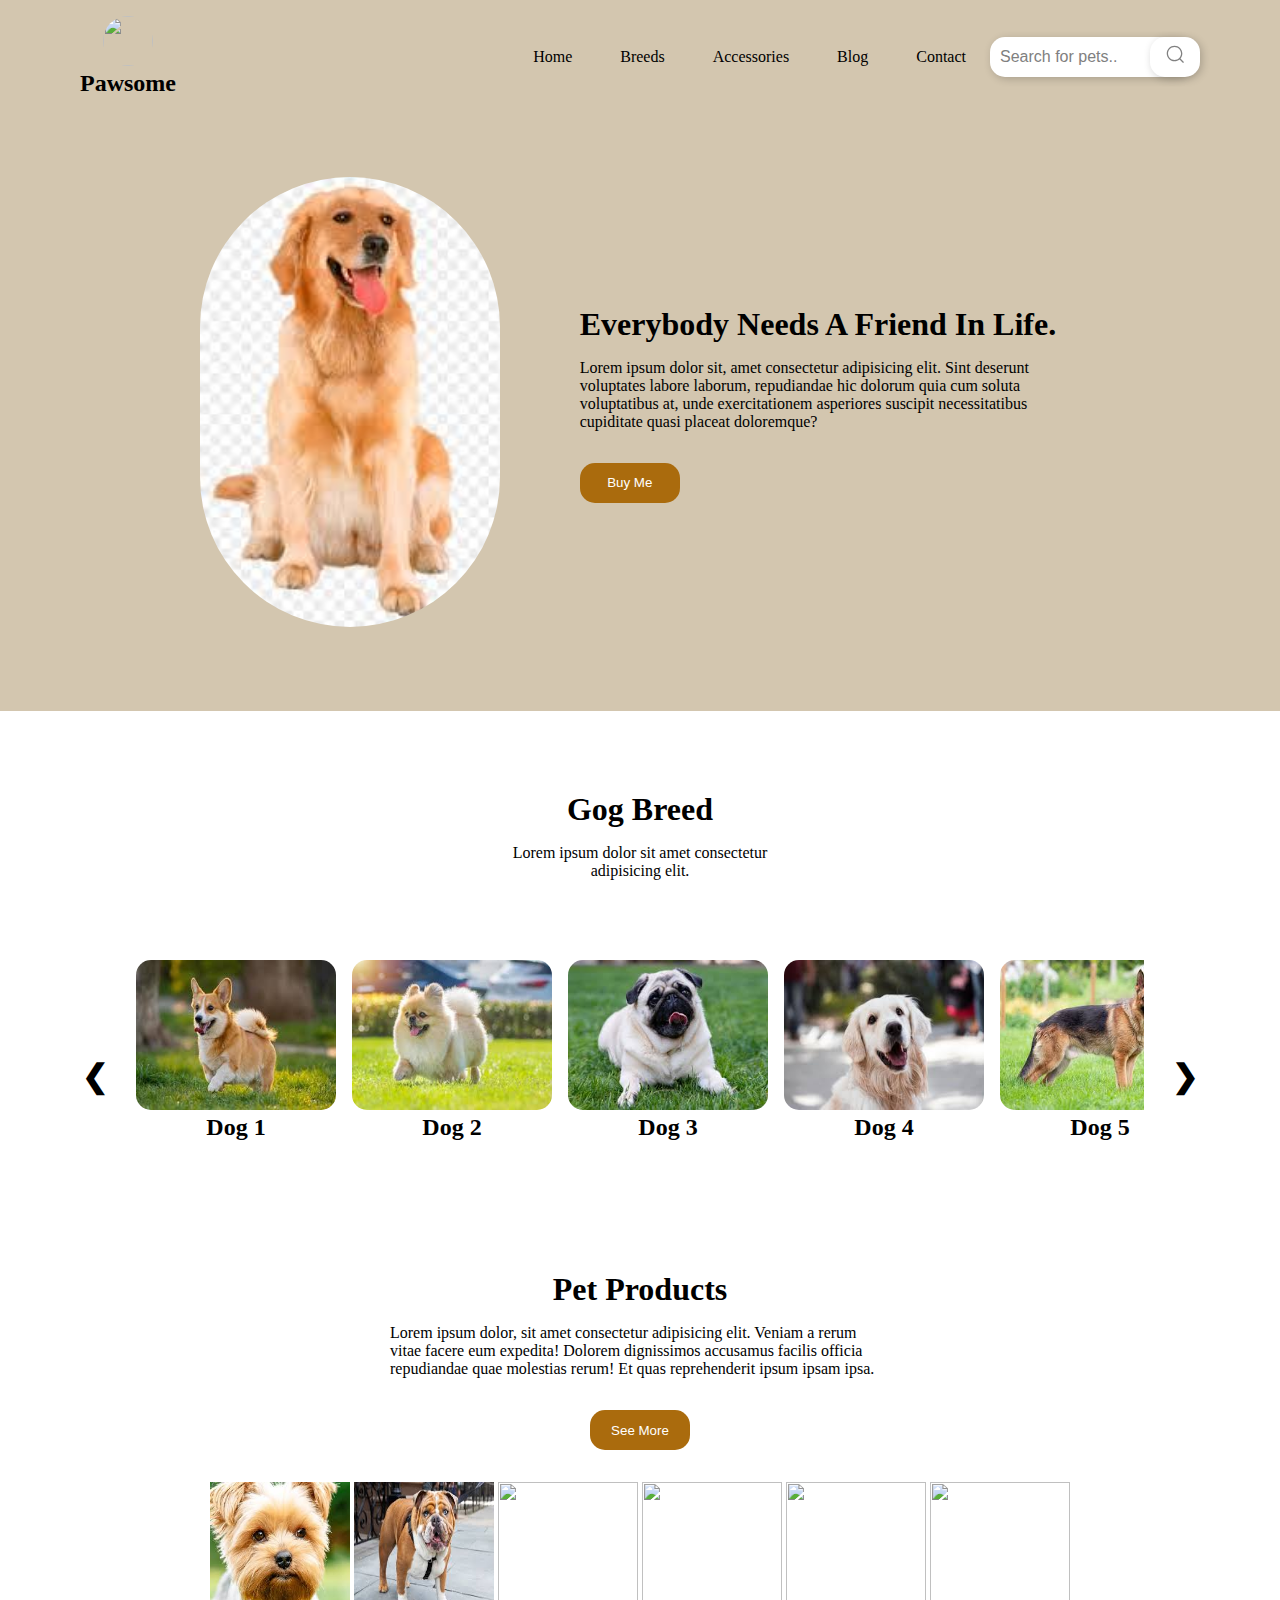
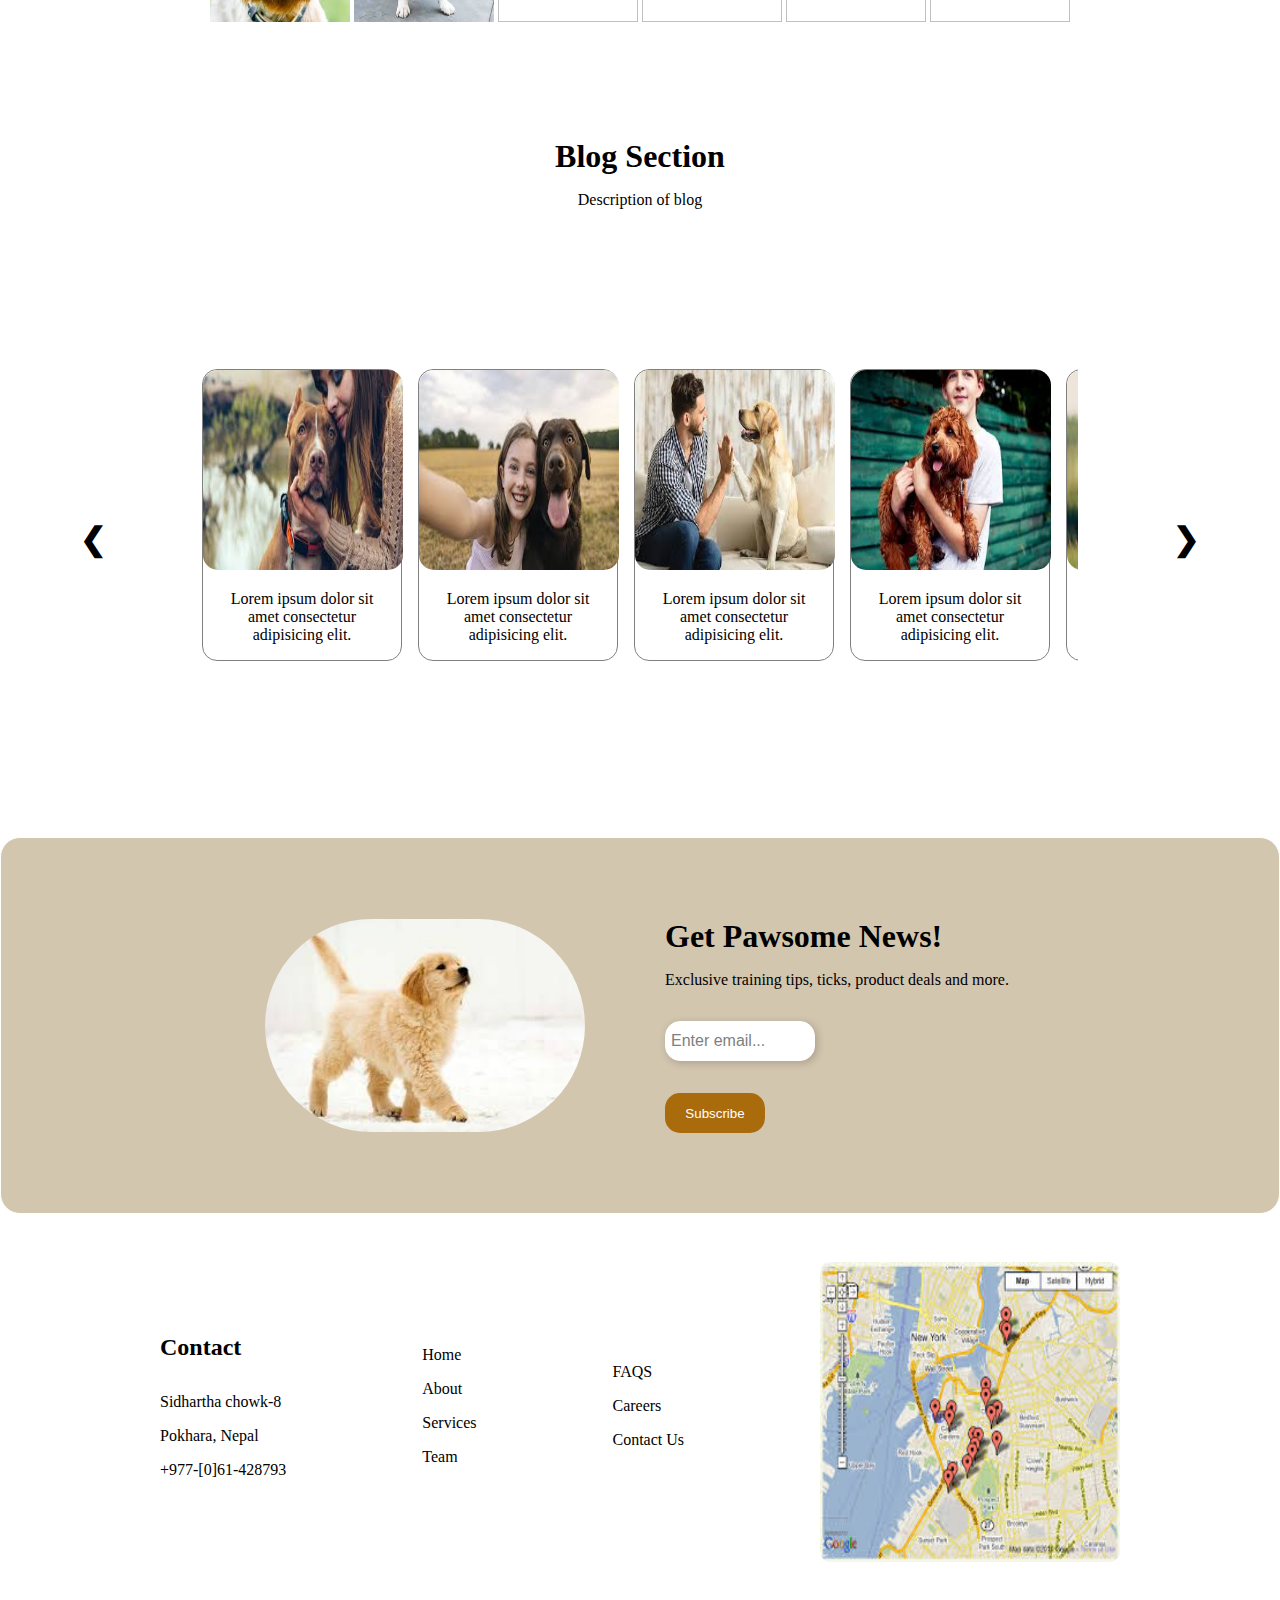
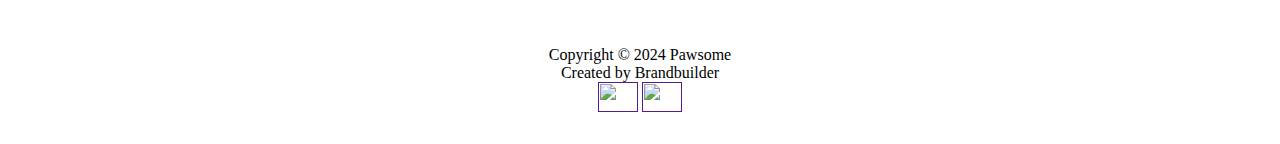
==== commit 4729b8a8: "Update index.html" ====
--- a/index.html
+++ b/index.html
@@ -15,6 +15,15 @@
                 <h3>Pawsome</h3>
             </div></center>
             <div class="pp">
+                <div class="navbar">
+                    <ul class="navbar__links">
+                        <li><a href="#header">Home</a></li>
+                        <li><a href="#">Breeds</a></li>
+                        <li><a href="#">Accessories</a></li>
+                        <li><a href="#">Blog</a></li>
+                        <li><a href="#">Contact</a></li>
+                    </ul>
+                </div>
                 <div class="search">
                     <input type="text" class="search__input" placeholder="Search for pets..">
                     <button class="search__button">
@@ -26,13 +35,6 @@
                     </button>
                 </div>
                 <nav class="navbar">
-                    <ul class="navbar__links">
-                        <li><a href="#header">Home</a></li>
-                        <li><a href="#">Breeds</a></li>
-                        <li><a href="#">Accessories</a></li>
-                        <li><a href="#">Blog</a></li>
-                        <li><a href="#">Contact</a></li>
-                    </ul>
                     <button class="navbar__toggle" aria-label="Toggle menu">
                         <svg xmlns="http://www.w3.org/2000/svg" viewBox="0 0 24 24" width="24" height="24">
                             <path d="M4 6h16v2H4zm0 4h16v2H4zm0 4h16v2H4z"/>
--- a/style.css
+++ b/style.css
@@ -29,7 +29,7 @@
 
 .pp {
     display: flex;
-    align-items: center;
+    gap: 0;
 }
 
 header{
@@ -45,12 +45,12 @@
     align-items: center;
     justify-content: space-between;
     text-align: center;
+    padding: 0;
+    margin: 0;
 }
   
 .search__input {
-    font-family: inherit;
-    font-size: inherit;
-    background-color: #f4f2f2;
+    background-color: #fff;
     border: none;
     color: gray;
     padding: 0.7rem 1rem;
@@ -58,17 +58,12 @@
     height: 45px;
     width: 160px;
     transition: all ease-in-out .5s;
-    margin-right: -2rem;
-}
-  
-.search:hover, .search:focus {
-    box-shadow: 0 0 1em #fff;
-    border-radius: 30px;
+    margin-right: -2.5rem;
 }
   
 .search__input:focus {
     outline: none;
-    background-color: #f0eeee;
+    background-color: #fff;
 }
   
 .search__input::-webkit-input-placeholder {
@@ -76,16 +71,13 @@
     font-weight: 100;
 }
   
-.search__input:focus + .search__button {
-    background-color: #fff;
-}
-  
 .search__button {
     border: none;
-    background-color: #f4f2f2;
+    background-color: #fff;
     margin-top: .000000000000000000001em;
     margin-bottom: 0.000000000000000000001em;
     height: 45px;
+    border-radius: 30px;
 }
 
 .navbar{
@@ -151,7 +143,6 @@
     display: flex;
     justify-content: space-between;
     align-items: center;
-    padding: 1rem;
 }
 
 .navbar__logo {
@@ -172,7 +163,7 @@
 .navbar__links a {
     color: #000;
     text-decoration: none;
-    padding: 0.5rem 1rem;
+    padding: 0.5rem;
 }
 
 .navbar__toggle {
@@ -181,7 +172,29 @@
     border: none;
     color: #fff;
     cursor: pointer;
+    margin: 0px;
+    padding: 0px;
+    width: 40px;
+    height: 60px;
 } 
+
+input[type="text"] {
+    width: 200px;
+    height: 40px;
+    padding: 5px 10px;
+    box-shadow: 2px 2px 8px rgba(0, 0, 0, 0.2); 
+    font-size: 16px;
+    border-radius: 15px;
+    margin-right: -2.5rem;
+}
+
+.search__button {
+    width: 50px;
+    height: 40px;   
+    box-shadow: 2px 2px 8px rgba(0, 0, 0, 0.2); 
+    font-size: 16px;
+    border-radius: 15px;
+}
 
 /* ////////////////////////////////////////////////// Gog Breed & slide /////////////////////////////////// */
 
@@ -211,6 +224,70 @@
     gap: 15px;
     align-items: center;
     margin: 5rem;
+}
+
+.slide img{
+    border-radius: 15px;
+}
+
+.slide button,.slid button{
+    width: 30px;
+    height: 40px;
+    color: #000;
+    background: #fff;
+}
+
+.slidesss{
+    display: flex;
+    gap: 1rem;
+    position: relative;
+    width: 90%;
+    margin: auto;
+    overflow: hidden;
+}
+
+.slidesss div{
+    width: 100%;
+    display: none;
+}
+
+div.displayslide{
+    display: block;
+}
+
+/* //////////////////////////// pet product & photos ////////////////////////////////////////////// */
+
+.photos{
+    display: inline-block;
+}
+
+.photos img{
+    width: 390px;
+    height: 390px;
+}
+
+.sp3{
+    margin: 7rem 5rem;
+    display: flex;
+    flex-direction: column;
+    align-items: center;
+}
+
+.sp3-1{
+    width: 550px;
+    display: flex;
+    flex-direction: column;
+    align-items: center;
+    margin: 0 0 5rem 0;
+}
+
+/* //////////////////////////// blog & slid & news! ////////////////////////////////////////////////// */
+
+.blog{
+    margin: 5rem;
+    display: flex;
+    flex-direction: column;
+    align-items: center;
 }
 
 input[type="email"] {
@@ -230,70 +307,6 @@
     outline: none; 
 }
 
-.slide img{
-    border-radius: 15px;
-}
-
-.slide button,.slid button{
-    width: 30px;
-    height: 40px;
-    color: #000;
-    background: #fff;
-}
-
-.slidesss{
-    display: flex;
-    gap: 1rem;
-    position: relative;
-    width: 90%;
-    margin: auto;
-    overflow: hidden;
-}
-
-.slidesss div{
-    width: 100%;
-    display: none;
-}
-
-div.displayslide{
-    display: block;
-}
-
-/* //////////////////////////// pet product & photos ////////////////////////////////////////////// */
-
-.photos{
-    display: inline-block;
-}
-
-.photos img{
-    width: 390px;
-    height: 390px;
-}
-
-.sp3{
-    margin: 7rem 5rem;
-    display: flex;
-    flex-direction: column;
-    align-items: center;
-}
-
-.sp3-1{
-    width: 550px;
-    display: flex;
-    flex-direction: column;
-    align-items: center;
-    margin: 0 0 5rem 0;
-}
-
-/* //////////////////////////// blog & slid & news! ////////////////////////////////////////////////// */
-
-.blog{
-    margin: 5rem;
-    display: flex;
-    flex-direction: column;
-    align-items: center;
-}
-
 .sp4{
     display: flex;
     background: #d3c6af;
@@ -879,6 +892,11 @@
         background: #fff;
     }
 
+    .pp{
+        display: flex;
+        gap: 40px;
+    }
+
     .navbar__links.active {
         display: flex;
     }
@@ -1005,6 +1023,11 @@
         background: #fff;
     }
 
+    .pp{
+        display: flex;
+        gap: 30px;
+    }
+
     .navbar__links.active {
         display: flex;
     }
@@ -1124,6 +1147,14 @@
 
     p{
         font-size: small;
+    }
+
+    .footer1 a{
+        font-size: x-small;
+    }
+
+    .footer1 p{
+        font-size: x-small;
     }
 
     .img1{
@@ -1143,6 +1174,11 @@
         background: #fff;
     }
 
+    .pp{
+        display: flex;
+        gap: 20px;
+    }
+
     .navbar__links.active {
         display: flex;
     }
@@ -1150,6 +1186,8 @@
     .navbar__toggle {
         display: block;
         margin: 10px;
+        padding: 0;
+        margin: 0;
     }
 
     .search__input{
@@ -1273,7 +1311,16 @@
     }
 
     .footer1 a{
-        font-size: smaller;
+        font-size: x-small;
+    }
+
+    .footer1 p{
+        font-size: x-small;
+    }
+
+    .img1{
+        width: 130px;
+        height: 130px;
     }
 }
 
@@ -1288,6 +1335,11 @@
         background: #fff;
     }
 
+    .pp{
+        display: flex;
+        gap: 15px;
+    }
+
     .navbar__links.active {
         display: flex;
     }
@@ -1407,7 +1459,7 @@
     }
 
     .footer1 a,.footer1 p{
-        font-size: x-small;
+        font-size: xx-small;
     }
 
     h1{
@@ -1420,6 +1472,11 @@
 
     p{
         font-size: small;
+    }
+
+    .img1{
+        width: 120px;
+        height: 120px;
     }
 }
 
@@ -1434,6 +1491,11 @@
         background: #fff;
     }
 
+    .pp{
+        display: flex;
+        gap: 10px;
+    }
+
     .navbar__links.active {
         display: flex;
     }
@@ -1525,6 +1587,14 @@
         align-items: center;
     }
 
+    .footer1 p{
+        font-size: xx-small;
+    }
+
+    .footer1 a{
+        font-size: xx-small;
+    }
+
     p{
         font-size: small;
     }
@@ -1562,6 +1632,11 @@
 
     h3,h2{
         font-size: larger ;
+    }
+
+    .img1{
+        width: 100px;
+        height: 100px;
     }
 }
 
@@ -1576,6 +1651,11 @@
         background: #fff;
     }
 
+    .pp{
+        display: flex;
+        gap: 10px;
+    }
+
     .navbar__links.active {
         display: flex;
     }
@@ -1586,7 +1666,7 @@
     }
 
     .search__input{
-        width: 160px;
+        width: 151px;
         height: 40px;
     }
 
@@ -1676,7 +1756,11 @@
     }
 
     .footer1 p{
-        font-size: x-small;
+        font-size: xx-small;
+    }
+
+    .footer1 a{
+        font-size: xx-small;
     }
 
     .sp1{
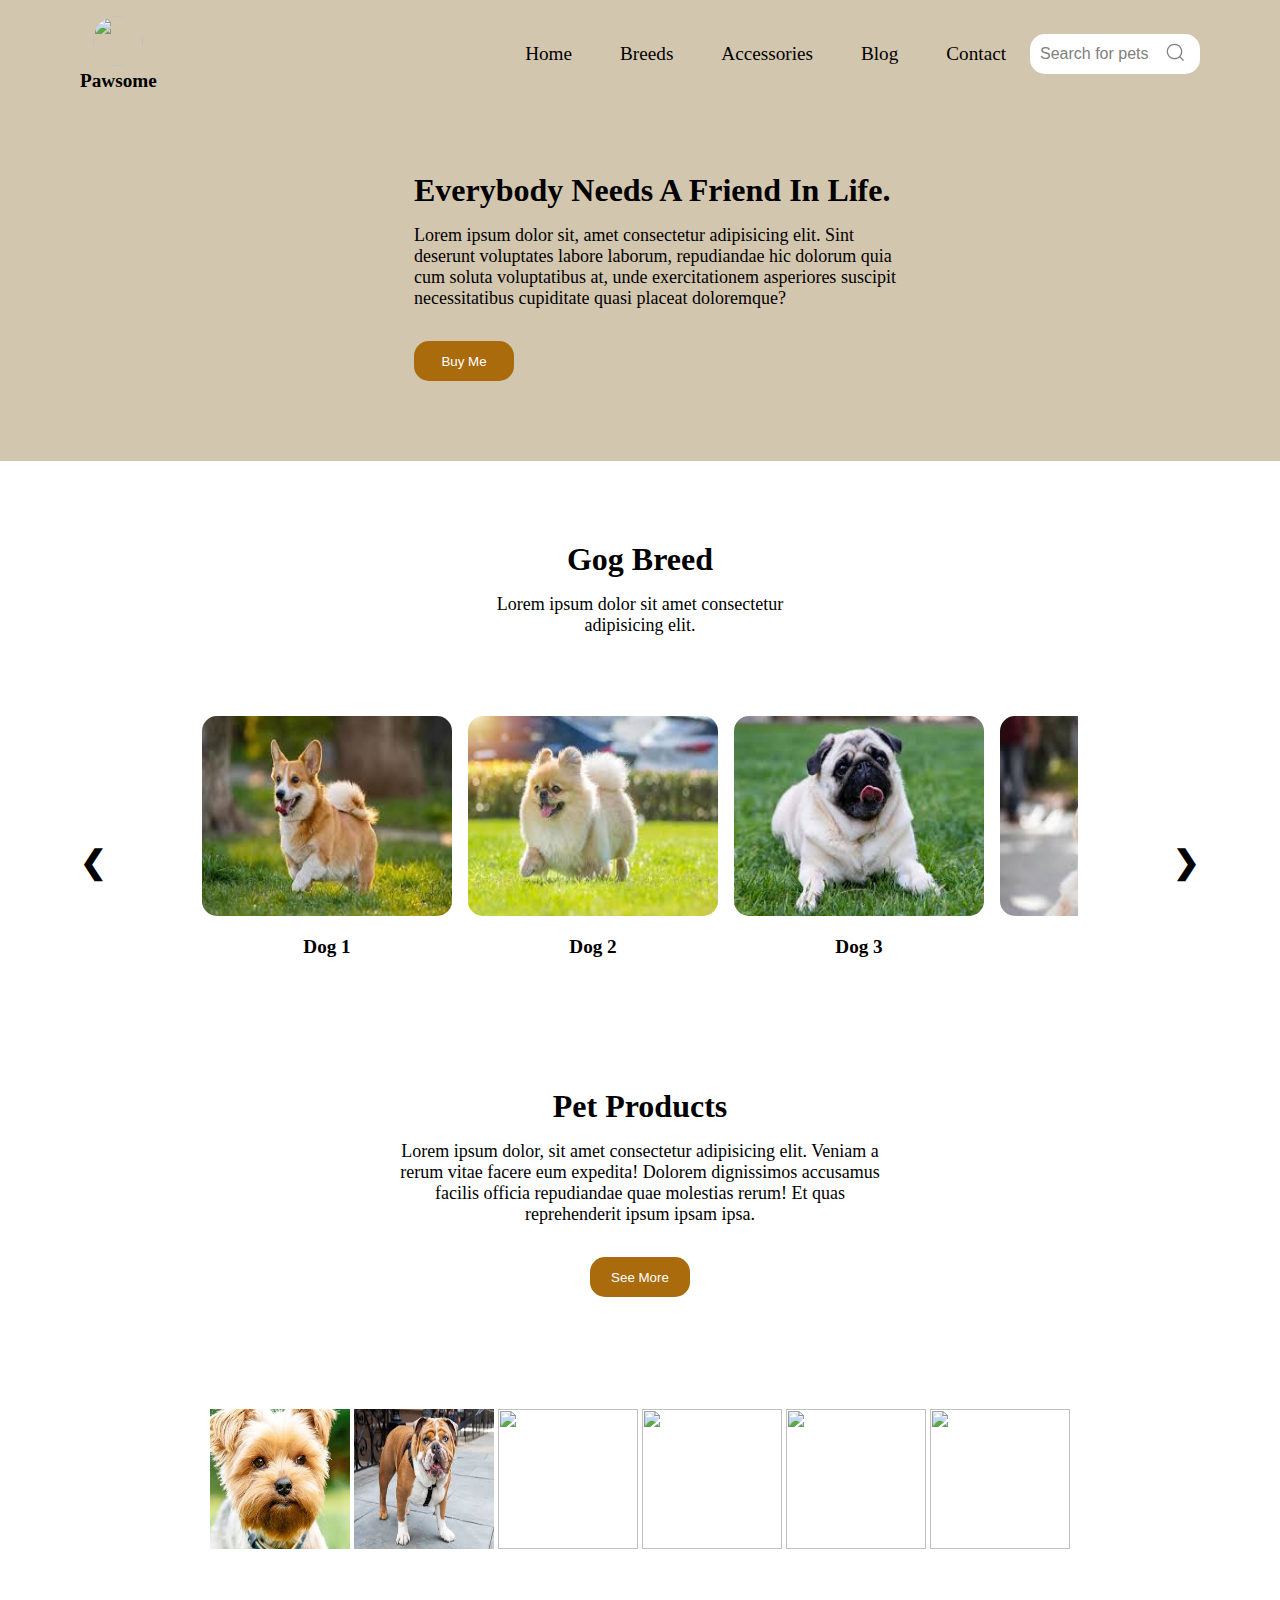
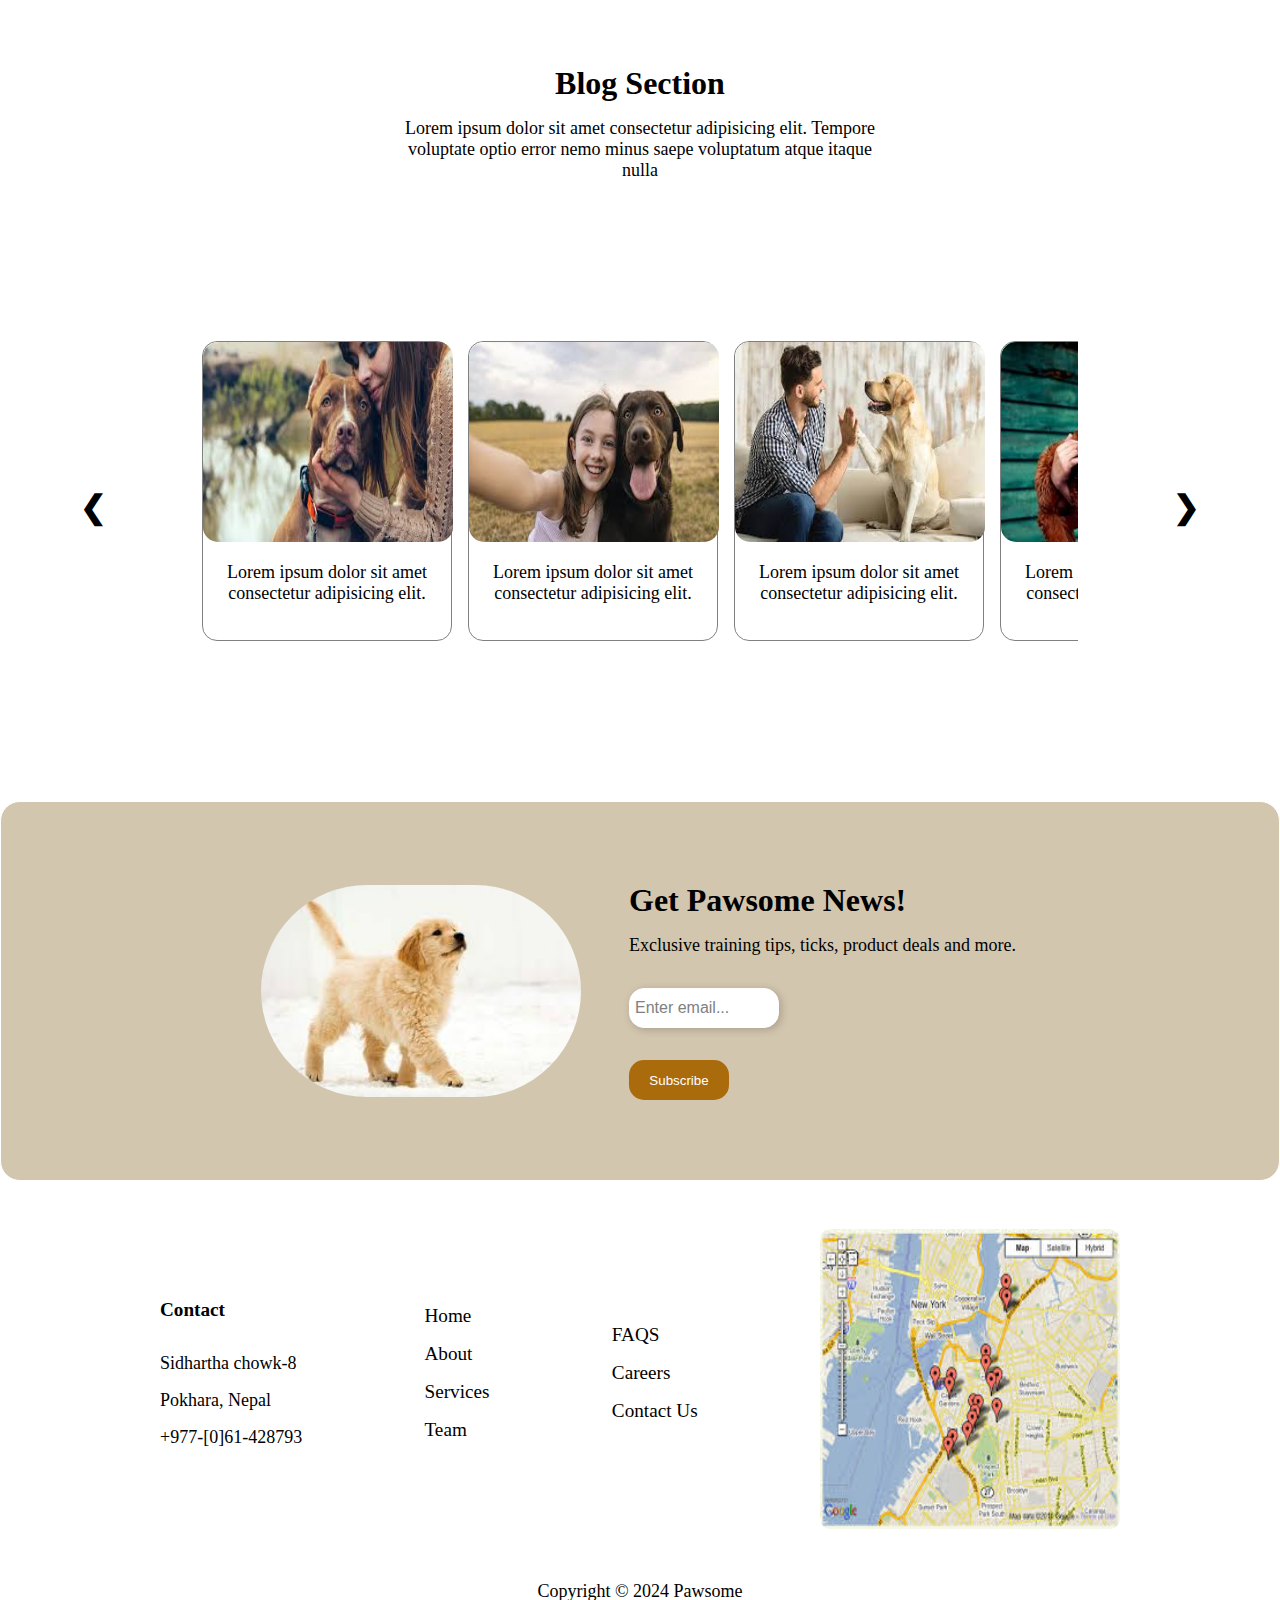
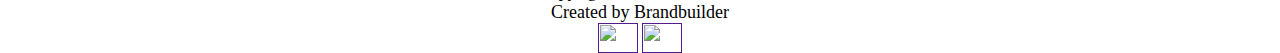
==== commit 3e6f0678: "Update index.html" ====
--- a/index.html
+++ b/index.html
@@ -47,7 +47,7 @@
         <div class="her">
             <div class="her1">
                 <div class="container">
-                    <img height="450px" src="[data-uri]" alt="">
+                    <img height="450px" src="https://i.pinimg.com/474x/07/ea/5e/07ea5e8010305570f0135f9eaf233de9.jpg" alt="">
                 </div>
                 <div class="sp1">
                     <h1 class="logo1">Everybody Needs A Friend In Life.</h1>
@@ -57,9 +57,6 @@
                     <button>Buy Me</button>
                 </div>
             </div>
-
-            <div></div>
-            <div></div>
         </div>
     </div>
 
@@ -72,75 +69,75 @@
         <button class="prev" onclick="prevslide()"><h1>&#10094</h1></button>
         <div class="slidesss">
             <div class="ss">
-                <center><img width="200px" height="150px" src="[data-uri]" alt=""></center>
+                <center><img width="400px" height="300px" src="[data-uri]" alt=""></center>
                 <center><h3>Dog 1</h3></center><br>
             </div>
             <div class="ss">
-                <center><img width="200px" height="150px" src="[data-uri]" alt=""></center>
+                <center><img width="400px" height="300px" src="[data-uri]" alt=""></center>
                 <center><h3>Dog 2</h3></center><br>
             </div>
             <div class="ss">
-                <center><img width="200px" height="150px" src="[data-uri]" alt=""></center>
+                <center><img width="400px" height="300px" src="[data-uri]" alt=""></center>
                 <center><h3>Dog 3</h3></center><br>
             </div>
             <div class="ss">
-                <center><img width="200px" height="150px" src="[data-uri]" alt=""></center>
+                <center><img width="400px" height="300px" src="[data-uri]" alt=""></center>
                 <center><h3>Dog 4</h3></center><br>
             </div>
             <div class="ss">
-                <center><img width="200px" height="150px" src="[data-uri]" alt=""></center>
+                <center><img width="400px" height="300px" src="[data-uri]" alt=""></center>
                 <center><h3>Dog 5</h3></center><br>
             </div>
             <div class="ss">
-                <center><img width="200px" height="150px" src="[data-uri]" alt=""></center>
+                <center><img width="400px" height="300px" src="[data-uri]" alt=""></center>
                 <center><h3>Dog 6</h3></center><br>
             </div>
             <div class="ss">
-                <center><img width="200px" height="150px" src="[data-uri]" alt=""></center>
+                <center><img width="400px" height="300px" src="[data-uri]" alt=""></center>
                 <center><h3>Dog 7</h3></center><br>
             </div>
             <div class="ss">
-                <center><img width="200px" height="150px" src="[data-uri]" alt=""></center>
+                <center><img width="400px" height="300px" src="[data-uri]" alt=""></center>
                 <center><h3>Dog 8</h3></center><br>
             </div>
             <div class="ss">
-                <center><img width="200px" height="150px" src="https://encrypted-tbn0.gstatic.com/images?q=tbn:ANd9GcTvMb-4VHvjKKIVWbeQLIuoPvujjSOxQAULZQ&s" alt=""></center>
+                <center><img width="400px" height="300px" src="https://encrypted-tbn0.gstatic.com/images?q=tbn:ANd9GcTvMb-4VHvjKKIVWbeQLIuoPvujjSOxQAULZQ&s" alt=""></center>
                 <center><h3>Dog 9</h3></center><br>
             </div>
             <div class="ss">
-                <center><img width="200px" height="150px" src="[data-uri]" alt=""></center>
+                <center><img width="400px" height="300px" src="[data-uri]" alt=""></center>
                 <center><h3>Dog 10</h3></center><br>
             </div>
             <div class="ss">
-                <center><img width="200px" height="150px" src="[data-uri]" alt=""></center>
+                <center><img width="400px" height="300px" src="[data-uri]" alt=""></center>
                 <center><h3>Dog 11</h3></center><br>
             </div>
             <div class="ss">
-                <center><img width="200px" height="150px" src="[data-uri]" alt=""></center>
+                <center><img width="400px" height="300px" src="[data-uri]" alt=""></center>
                 <center><h3>Dog 12</h3></center><br>
             </div>
             <div class="ss">
-                <center><img width="200px" height="150px" src="[data-uri]" alt=""></center>
+                <center><img width="400px" height="300px" src="[data-uri]" alt=""></center>
                 <center><h3>Dog 13</h3></center><br>
             </div>
             <div class="ss">
-                <center><img width="200px" height="150px" src="https://encrypted-tbn0.gstatic.com/images?q=tbn:ANd9GcSAFlPslQmWTFp1Of8-4-gxOnkQzqlbPuOciw&s" alt=""></center>
+                <center><img width="400px" height="300px" src="https://encrypted-tbn0.gstatic.com/images?q=tbn:ANd9GcSAFlPslQmWTFp1Of8-4-gxOnkQzqlbPuOciw&s" alt=""></center>
                 <center><h3>Dog 14</h3></center><br>
             </div>
             <div class="ss">
-                <center><img width="200px" height="150px" src="[data-uri]" alt=""></center>
+                <center><img width="400px" height="300px" src="[data-uri]" alt=""></center>
                 <center><h3>Dog 15</h3></center><br>
             </div>
             <div class="ss">
-                <center><img width="200px" height="150px" src="https://encrypted-tbn0.gstatic.com/images?q=tbn:ANd9GcQukThY96QbKnnNi1s9uRJypPS30YGlmo6wpw&s" alt=""></center>
+                <center><img width="400px" height="300px" src="https://encrypted-tbn0.gstatic.com/images?q=tbn:ANd9GcQukThY96QbKnnNi1s9uRJypPS30YGlmo6wpw&s" alt=""></center>
                 <center><h3>Dog 16</h3></center><br>
             </div>
             <div class="ss">
-                <center><img width="200px" height="150px" src="https://encrypted-tbn0.gstatic.com/images?q=tbn:ANd9GcTZkk5ta7egxiJH3lSLmtW43a_OIQoFck0RnA&s" alt=""></center>
+                <center><img width="400px" height="300px" src="https://encrypted-tbn0.gstatic.com/images?q=tbn:ANd9GcTZkk5ta7egxiJH3lSLmtW43a_OIQoFck0RnA&s" alt=""></center>
                 <center><h3>Dog 17</h3></center><br>
             </div>
             <div class="ss">
-                <center><img width="200px" height="150px" src="https://encrypted-tbn0.gstatic.com/images?q=tbn:ANd9GcSxmPbZp25Cr3qjPxZI4Sgmq1Kk3XzgD9AWnQ&s" alt=""></center>
+                <center><img width="400px" height="300px" src="https://encrypted-tbn0.gstatic.com/images?q=tbn:ANd9GcSxmPbZp25Cr3qjPxZI4Sgmq1Kk3XzgD9AWnQ&s" alt=""></center>
                 <center><h3>Dog 18</h3></center><br>
             </div>
         </div>
@@ -148,14 +145,14 @@
     </div>
 
     <div class="sp3">
-        <div class="sp3-1">
+        <center><div class="sp3-1">
             <h1 class="logo1">Pet Products</h1>
             <p>Lorem ipsum dolor, sit amet consectetur adipisicing elit. Veniam
             a rerum vitae facere eum expedita! Dolorem dignissimos accusamus
             facilis officia repudiandae quae molestias rerum! Et quas
             reprehenderit ipsum ipsam ipsa.</p>
             <button>See More</button>
-        </div>
+        </div></center>
         <center><div class="photos">
             <img width="300px" height="300px" src="[data-uri]" alt="">
             <img width="300px" height="300px" src="[data-uri]" alt="">
@@ -166,10 +163,10 @@
         </div></center>
     </div>
 
-    <div class="blog">
+    <center><div class="blog">
         <h1 class="logo1">Blog Section</h1>
-        <p>Description of blog</p>
-    </div>  
+        <p>Lorem ipsum dolor sit amet consectetur adipisicing elit. Tempore voluptate optio error nemo minus saepe voluptatum atque itaque nulla </p>
+    </div></center>
 
     <div class="slid">
         <button onclick="prevslide2()"><h1>&#10094</h1></button>
@@ -296,6 +293,30 @@
             <img class="img1" width="300px" height="300px" src="[data-uri]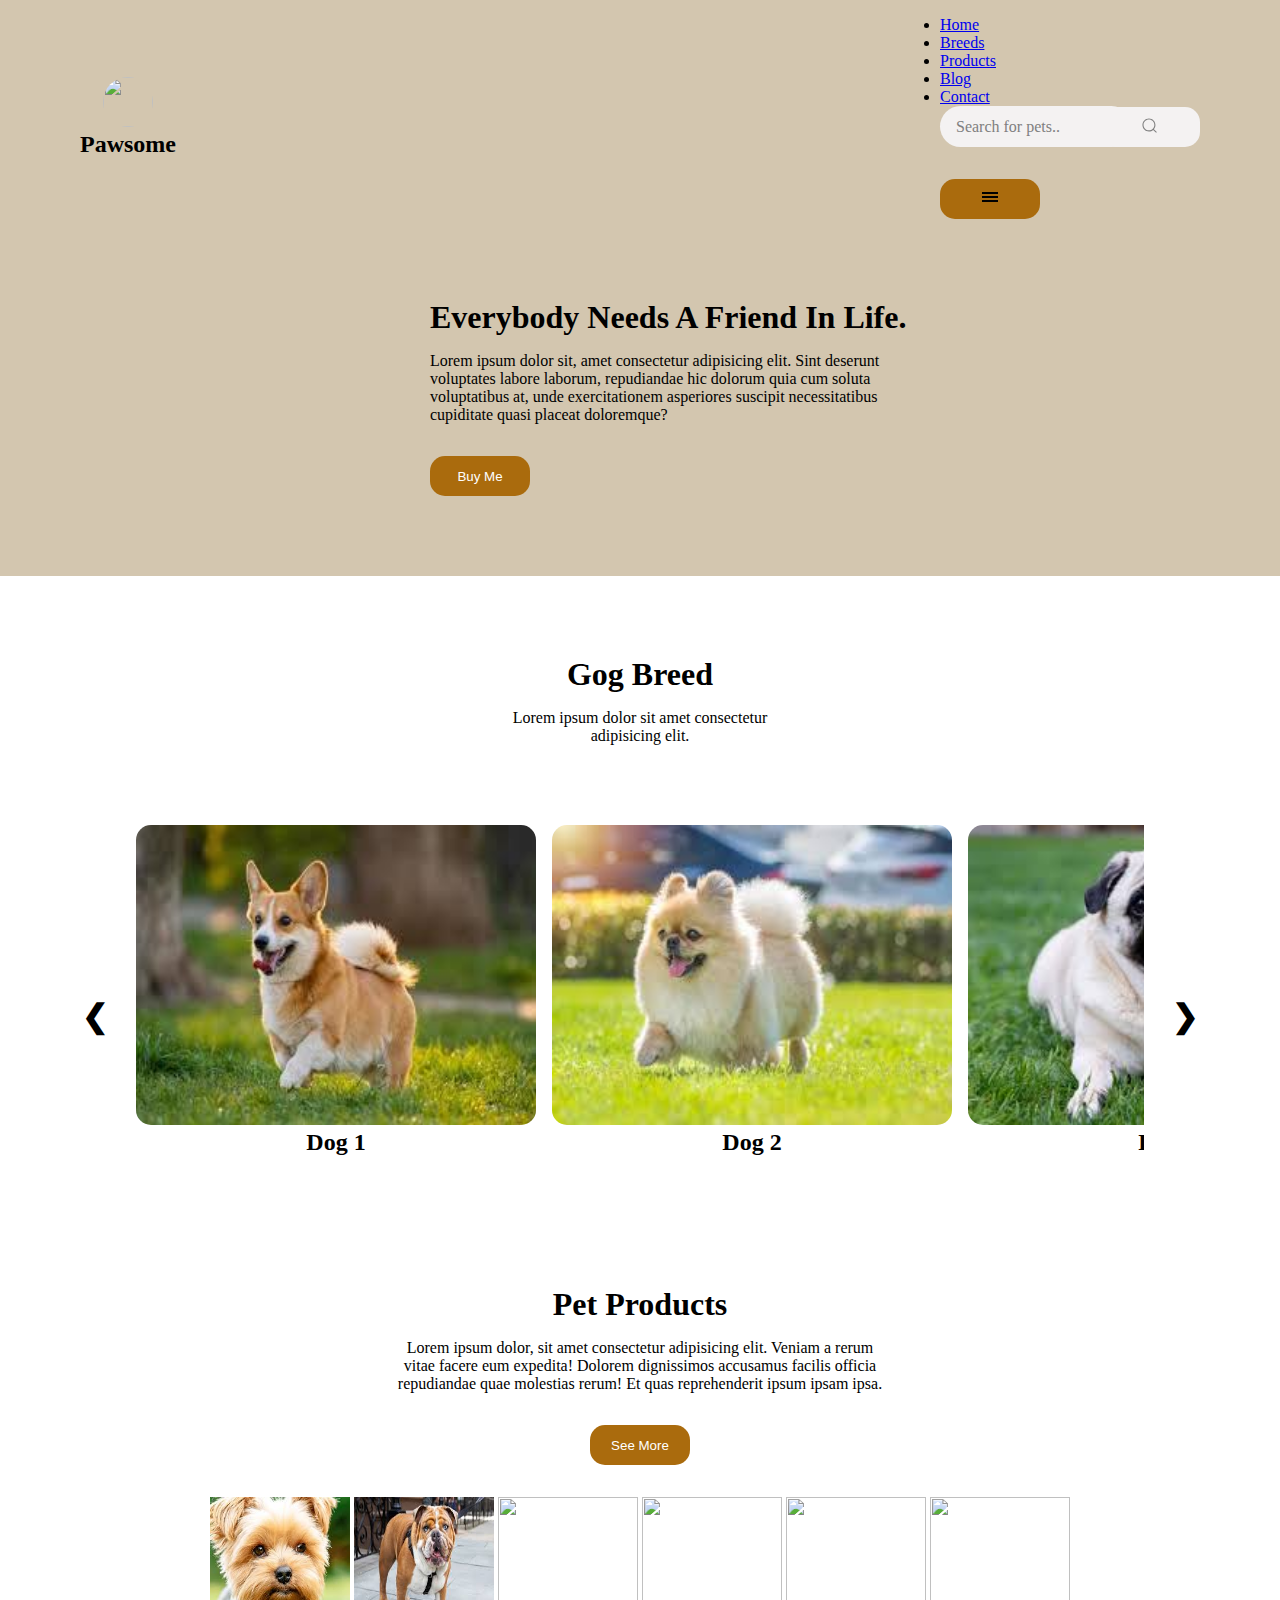
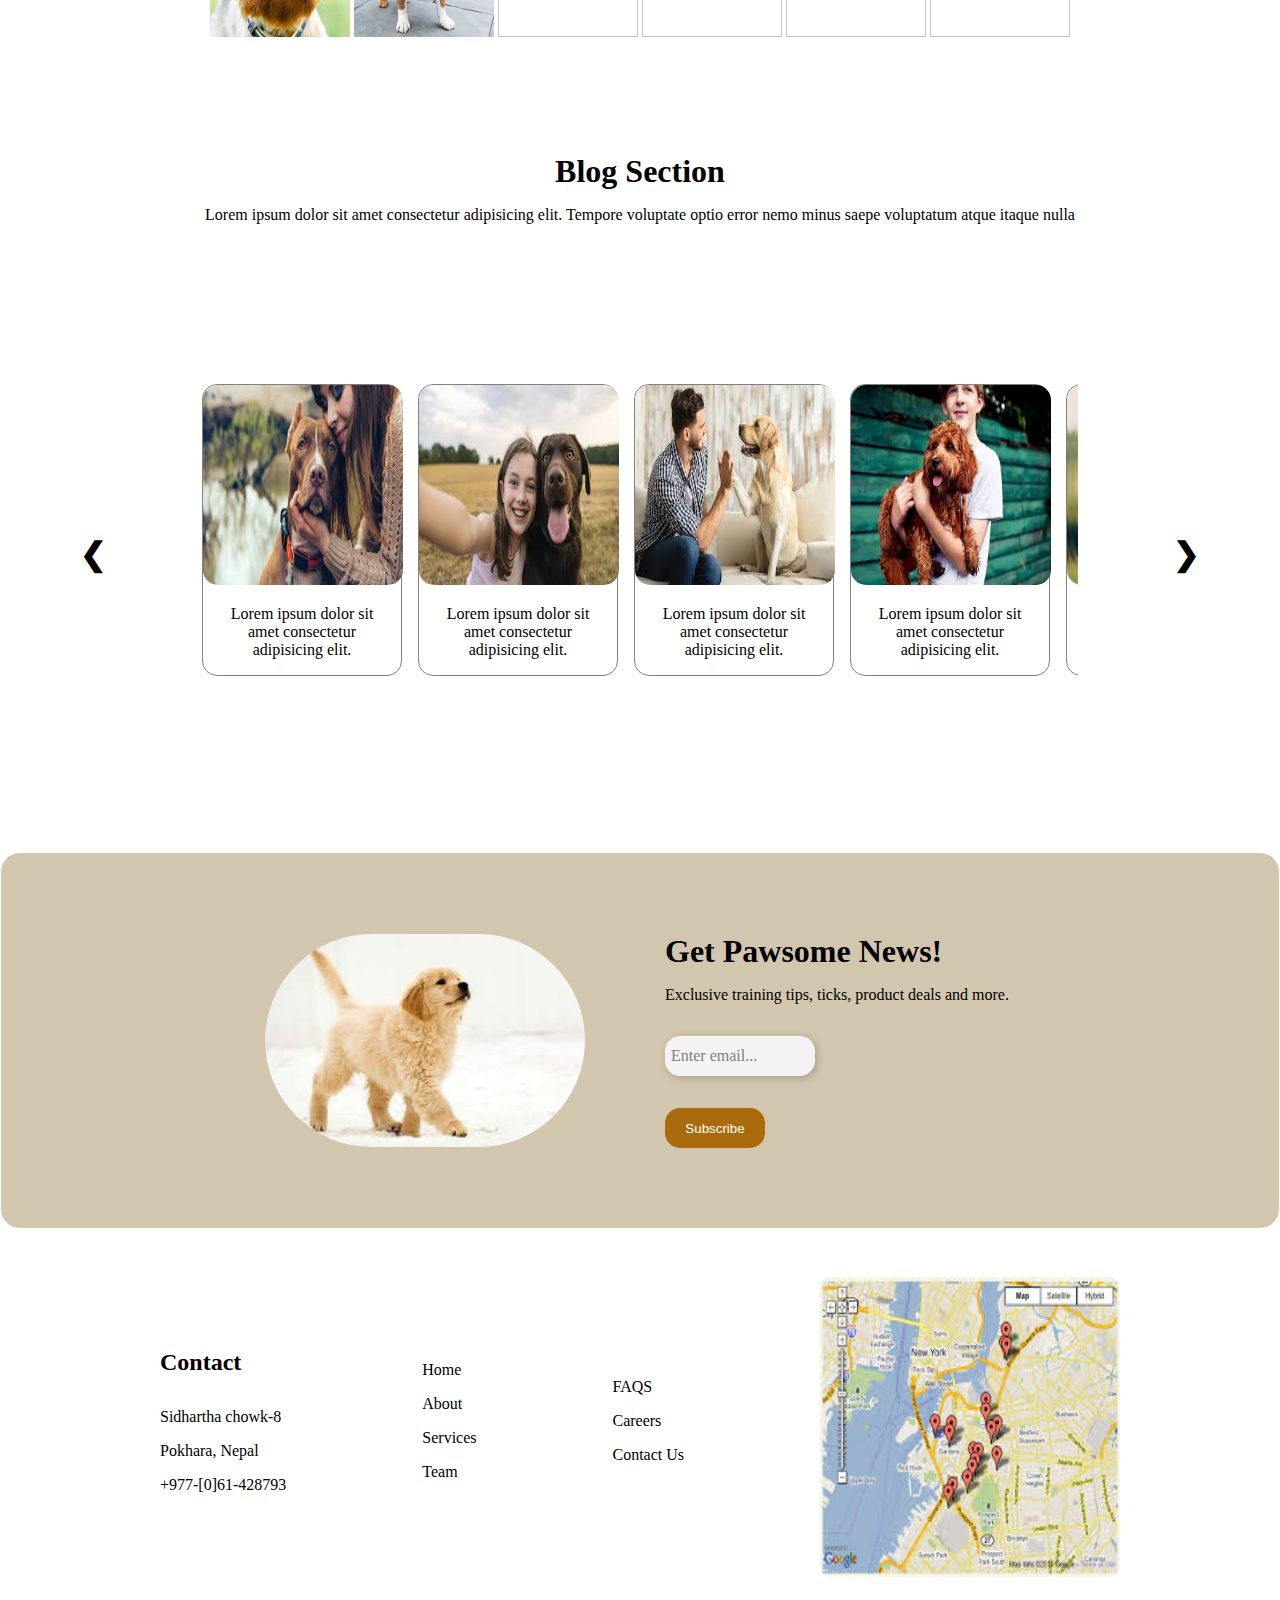
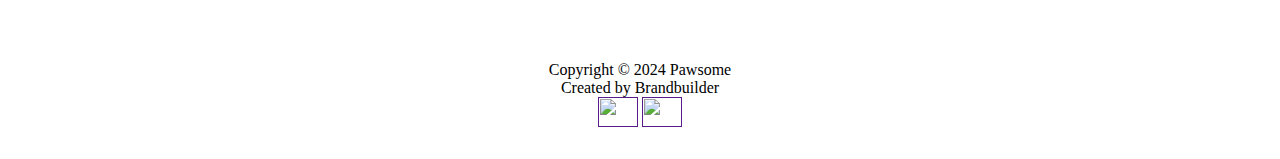
==== commit c4a02d28: "Update index.html" ====
--- a/index.html
+++ b/index.html
@@ -4,11 +4,12 @@
     <meta charset="UTF-8">
     <meta name="viewport" content="width=device-width, initial-scale=1.0">
     <title>Pawsome</title>
-    <link rel="stylesheet" href="style.css">
-    <script src="script.js" defer></script>
+    <link rel="icon" href="https://encrypted-tbn0.gstatic.com/images?q=tbn:ANd9GcTHxpm0Ne-DNmdQRfKMc6efWKdfT4iMkFkEYQ&s">
+    <link rel="stylesheet" href="task9-4.css">
+    <script src="task9-4.js" defer></script>
 </head>
 <body>
-    <div class="hero">
+    <div class="hero" id="hero">
         <header>
             <center><div class="logo">
                 <img src="https://encrypted-tbn0.gstatic.com/images?q=tbn:ANd9GcTHxpm0Ne-DNmdQRfKMc6efWKdfT4iMkFkEYQ&s" alt="" width="50px" height="50px">
@@ -17,11 +18,11 @@
             <div class="pp">
                 <div class="navbar">
                     <ul class="navbar__links">
-                        <li><a href="#header">Home</a></li>
-                        <li><a href="#">Breeds</a></li>
-                        <li><a href="#">Accessories</a></li>
-                        <li><a href="#">Blog</a></li>
-                        <li><a href="#">Contact</a></li>
+                        <li><a href="#hero">Home</a></li>
+                        <li><a href="#sp2">Breeds</a></li>
+                        <li><a href="#sp3">Products</a></li>
+                        <li><a href="#bolg">Blog</a></li>
+                        <li><a href="#sp4">Contact</a></li>
                     </ul>
                 </div>
                 <div class="search">
@@ -60,11 +61,11 @@
         </div>
     </div>
 
-    <center><div class="sp2">
+    <center><div class="sp2" id="sp2">
         <h1 class="logo1">Gog Breed</h1>
         <p>Lorem ipsum dolor sit amet consectetur adipisicing elit.</p>
     </div></center>
-
+    
     <div class="slide" id="slide">
         <button class="prev" onclick="prevslide()"><h1>&#10094</h1></button>
         <div class="slidesss">
@@ -144,7 +145,7 @@
         <button class="next" onclick="nextslide()"><h1>&#10095</h1></button>
     </div>
 
-    <div class="sp3">
+    <div class="sp3" id="sp3">
         <center><div class="sp3-1">
             <h1 class="logo1">Pet Products</h1>
             <p>Lorem ipsum dolor, sit amet consectetur adipisicing elit. Veniam
@@ -163,7 +164,7 @@
         </div></center>
     </div>
 
-    <center><div class="blog">
+    <center><div class="blog" id="bolg">
         <h1 class="logo1">Blog Section</h1>
         <p>Lorem ipsum dolor sit amet consectetur adipisicing elit. Tempore voluptate optio error nemo minus saepe voluptatum atque itaque nulla </p>
     </div></center>
@@ -259,7 +260,7 @@
         <button onclick="nextslide2()"><h1>&#10095</h1></button>
     </div>
     
-    <div class="sp4">   
+    <div class="sp4" id="sp4">   
         <img width="320px" src="[data-uri]" alt="">
         <div class="sp4-2">
             <h1 class="logo1">Get Pawsome News!</h1>
@@ -271,7 +272,7 @@
         </div>
     </div>
 
-    <div class="footer1">
+    <div class="footer1" id="footer1">
         <div class="foo1">
             <h2>Contact</h2>
             <p>Sidhartha chowk-8</p>
@@ -291,30 +292,6 @@
         </div>
         <div>
             <img class="img1" width="300px" height="300px" src="[data-uri]" alt="">
-        </div>
-    </div>
-    <div class="foot">
-        <div class="rr">
-            <div class="foo1">
-                <h2>Contact</h2>
-                <p>Sidhartha chowk-8</p>
-                <p>Pokhara, Nepal</p>
-                <p>+977-[0]61-428793</p>
-            </div>
-            <div class="foo1">
-                <a href="">Home</a>
-                <a href="">About</a>
-                <a href="">Services</a>
-                <a href="">Team</a>
-            </div>
-            <div class="foo1">
-                <a href="">FAQS</a>
-                <a href="">Careers</a>
-                <a href="">Contact Us</a>
-            </div>
-        </div>
-        <div>
-            <img width="300px" height="300px" src="[data-uri]" alt="">
         </div>
     </div>
 
--- a/task9-4.css
+++ b/task9-4.css
@@ -0,0 +1,1538 @@
+* {
+    padding: 0;
+    margin: 0;
+    box-sizing: border-box;
+}
+
+::-webkit-scrollbar {
+    width: 12px; 
+}
+
+::-webkit-scrollbar-track {
+    background: #fff; 
+}
+
+::-webkit-scrollbar-thumb {
+    background: #000;
+    border-radius: 6px; 
+}
+
+/* ////////////////////////////////////// hero & header /////////////////////////////////////// */
+
+.hero{
+    width: 100%;
+    background: #d3c6af;
+    padding: 0 0 5rem  0;
+    position: relative;
+    background-size: cover;
+}
+
+header{
+    display: flex;
+    align-items: center;
+    padding: 1rem 0 0 0;
+    margin: 0  5rem 5rem 5rem  ;
+    justify-content: space-between;
+}
+
+.nav{
+    display: flex;
+    gap: 40px;
+    align-items: center;
+}
+
+.nav a{
+    text-decoration: none;
+    color: #000;
+}
+
+.search {
+    display: flex;
+    align-items: center;
+    justify-content: space-between;
+    text-align: center;
+}
+  
+.search__input {
+    font-family: inherit;
+    font-size: inherit;
+    background-color: #f4f2f2;
+    border: none;
+    color: gray;
+    padding: 0.7rem 1rem;
+    border-radius: 30px;
+    width: 12em;
+    transition: all ease-in-out .5s;
+    margin-right: -2rem;
+}
+  
+.search:hover, .search:focus {
+    box-shadow: 0 0 1em #fff;
+    border-radius: 30px;
+}
+  
+.search__input:focus {
+    outline: none;
+    background-color: #f0eeee;
+}
+  
+.search__input::-webkit-input-placeholder {
+    color: gray;
+    font-weight: 100;
+}
+  
+.search__input:focus + .search__button {
+    background-color: #fff;
+}
+  
+.search__button {
+    border: none;
+    background-color: #f4f2f2;
+    margin-top: .1em;
+}
+  
+.search__icon {
+    height: 1.3em;
+    width: 1.3em;
+    fill: gray;
+}
+
+.her{
+    display: flex;
+    flex-direction: column;
+}
+
+.her1{
+    display: flex;
+    align-items: center;
+    justify-content: center;
+    gap: 10rem;
+}
+
+.sp1{
+    display: flex;
+    flex-direction: column;
+    width: 500px;
+}
+
+.logo1{
+    margin: 0 0 1rem 0;
+    display: flex;
+    flex-direction: column;
+}
+
+.her img{
+    border-radius: 15rem;
+}
+
+.logo img {
+    border-radius: 30px;
+}
+
+.container {
+    overflow: hidden; 
+}
+
+.slide-in-photo {
+    position: relative;
+    left: -100%;
+    opacity: 0;
+    transition: left 1s ease-in-out, opacity 1s ease-in-out;
+}
+
+.container.in-view .slide-in-photo {
+    left: 0;
+    opacity: 1;
+}
+
+/* ////////////////////////////////////////////////// Gog Breed & slide /////////////////////////////////// */
+
+.sp2{
+    margin: 5rem;
+    display: flex;
+    flex-direction: column;
+    align-items: center;
+}
+
+button{
+    width: 100px;
+    height: 40px;
+    border-radius: 15px;
+    border: #aa6b0d;
+    color: #fff;
+    background: #aa6b0d;
+    margin: 2rem 0 0 0;
+}
+
+button:hover{
+    cursor: pointer;
+}
+
+.slide{
+    display: flex;
+    gap: 15px;
+    align-items: center;
+    margin: 5rem;
+}
+
+input[type="email"] {
+    width: 150px;
+    height: 40px;
+    padding: 5px 10px;
+    border: 1px solid #fff;
+    box-shadow: 2px 2px 8px rgba(0, 0, 0, 0.2); 
+    font-size: 16px;
+    border-radius: 15px;
+    margin: 2rem 0 0 0;
+}
+
+input[type="email"]:hover,input[type="email"]:focus {
+    box-shadow: 2px 2px 12px #fff;
+    border-radius: 15px;
+    outline: none; 
+}
+
+.slide img{
+    border-radius: 15px;
+}
+
+.slide button,.slid button{
+    width: 30px;
+    height: 40px;
+    color: #000;
+    background: #fff;
+}
+
+.slidesss{
+    display: flex;
+    gap: 1rem;
+    position: relative;
+    width: 90%;
+    margin: auto;
+    overflow: hidden;
+}
+
+.slidesss div{
+    width: 100%;
+    display: none;
+}
+
+div.displayslide{
+    display: block;
+}
+
+/* //////////////////////////// pet product & photos ////////////////////////////////////////////// */
+
+.photos{
+    display: inline-block;
+}
+
+.photos img{
+    width: 390px;
+    height: 390px;
+}
+
+.sp3{
+    margin: 7rem 5rem;
+    display: flex;
+    flex-direction: column;
+    align-items: center;
+}
+
+.sp3-1{
+    width: 550px;
+    display: flex;
+    flex-direction: column;
+    align-items: center;
+    margin: 0 0 5rem 0;
+}
+
+/* //////////////////////////// blog & slid & news! ////////////////////////////////////////////////// */
+
+.blog{
+    margin: 5rem;
+    display: flex;
+    flex-direction: column;
+    align-items: center;
+}
+
+.sp4{
+    display: flex;
+    background: #d3c6af;
+    padding: 5rem;
+    border: #fff solid 1px;
+    border-radius: 20px; 
+    align-items: center;
+    justify-content: center;
+    gap: 10rem;
+}
+
+.sp4-2{
+    display: flex;
+    flex-direction: column;
+}
+
+.sp4 input{
+    width: 150px;
+    height: 40px;
+    border: #fff solid 1px;
+    border-radius: 15px;
+    padding: 5px;
+    margin: 2rem 0 0 0;
+}
+
+.sp4 img{
+    border-radius: 15rem;
+}
+
+.slid{
+    display: flex;
+    flex-direction: row;
+    align-items: center;
+    justify-content: space-between;
+    gap: 15px;
+    margin: 5rem;
+}
+
+.slidecard{
+    display: flex;
+    flex-direction: column;
+    justify-content: space-between;
+    width: 200px;
+    min-height: fit-content;
+    background: #fff;
+    border-radius: 15px;
+    transition: 450ms;
+    border: gray solid 1px;
+}  
+
+.slideimge{
+    border-radius: 15px;
+    width: 200px;
+    height: 200px;
+} 
+
+.slidedetails{
+    padding: 1rem;
+}
+
+.slid{
+    display: flex;
+    gap: 15px;
+    align-items: center;
+    justify-content: center;
+}
+
+.slides{
+    display: flex;
+    gap: 1rem;
+    position: relative;
+    width: 90%;
+    margin: auto;
+    overflow: hidden;
+    justify-content: space-between;
+    margin: 5rem;
+}
+
+.slides div{
+    display: none;
+}
+
+div.displayslide2{
+    display: block;
+}
+
+/* ///////////////////////////// footer1 & footer2 //////////////////////////////////////// */
+
+.footer1{
+    padding: 2rem 0rem;
+    display: flex;
+    color: #000;
+    margin: 0 5rem  ;
+    align-items: center;
+    justify-content: space-between;
+}
+
+.foo1{
+    display: flex;
+    flex-direction: column;
+}
+
+.footer1 a{
+    margin: 0 0 1rem 0;
+}
+
+.footer1 p{
+    margin: 0 0 1rem 0;
+}
+
+.foo1 a{
+    text-decoration: none;
+    color: #000;
+}
+
+.footer1 h2{
+    margin: 0 0 2rem 0;
+}
+
+.footer2{
+    display: flex;
+    flex-direction: column;
+    align-items: center;
+    padding: 2rem 0rem;
+    color: #000;
+    margin: 0 5rem  ;
+    justify-content: space-between;
+}
+
+.img1{
+    border-radius: 10px;
+}
+
+/* //////////////////////////////////////// Css effects ///////////////////////////// */
+
+a:hover{
+    transition: all 0.3s;
+    font-size: larger;
+    color: gray;
+}
+
+.sp1 button:hover,.sp3-1 button:hover,.sp4-2 button:hover{
+    transition: all 0.3s;
+    width: 105px;
+    height: 45px;
+}
+
+/* .slides div:hover,.slidesss div:hover{
+    width: 300px;
+    height: 400px;
+} */
+
+
+/* #slid1:hover{
+    width: 300px;
+    height: 400px;
+} */
+
+
+
+
+
+
+
+
+
+
+
+
+
+/* ///////////////////////////////////////////////////////////////////////// */
+
+@media screen and (max-width : 2560px) {
+    .slide{
+        margin: 0 5rem 5rem 5rem;
+    }
+
+    .photos img{
+        width: 300px;
+        height: 300px;
+    }
+
+    .slid{
+        display: flex;
+        flex-direction: row;
+        align-items: center;
+        justify-content: space-between;
+        margin: 0 5rem 5rem 5rem;
+    }
+
+    .slidesss{
+        position: relative;
+        margin: auto;
+        overflow: hidden;
+    }
+    
+    .slidesss div{
+        width: 100%;
+        display: none;
+    }
+    
+    div.displayslide{
+        display: block;
+    }
+
+    .slidecard{
+        margin: 0 0 1rem 0;
+    } 
+
+    .footer1{
+        display: flex;
+        flex-direction: column;
+    }
+
+    .sp3{
+        display: flex;
+        flex-direction: column;
+        align-items: center;
+    }
+
+    .sp3-1{
+        align-items: center;
+        width: 500px;
+        margin: 0 0 2rem 0;
+    }
+
+    .sp4{
+        display: flex;
+        margin: 0;
+        padding: 5rem 1rem;
+    }
+
+    .her1{
+        display: flex;
+    }
+
+    .footer1{
+        display: flex;
+        flex-direction: row;
+        padding: 3rem 5rem ;
+        align-items: center;
+        justify-content: space-between;
+
+    }
+    
+    .footer2{
+        display: flex;
+        flex-direction: column;
+        align-items: center;
+    }
+
+    .sp2{
+        width: 300px;
+        display: flex;
+        flex-direction: column;
+        align-items: center;
+    }
+
+    .sp4-2{
+        width: 350px;
+    }
+
+    h1{
+        font-size: xx-large ;
+    }
+
+    h3,h2{
+        font-size: x-large ;
+    }
+
+    .sp1{
+        width: 500px;
+    }
+}
+
+@media screen and (max-width : 2000px) {
+    .slide{
+        margin: 0 5rem 5rem 5rem;
+    }
+
+    .photos img{
+        width: 210px;
+        height: 210px;
+    }
+
+    .slid{
+        display: flex;
+        flex-direction: row;
+        align-items: center;
+        justify-content: space-between;
+        margin: 0 5rem 5rem 5rem;
+    }
+
+    .slidesss{
+        position: relative;
+        margin: auto;
+        overflow: hidden;
+    }
+    
+    .slidesss div{
+        width: 100%;
+        display: none;
+    }
+    
+    div.displayslide{
+        display: block;
+    }
+
+    .slidecard{
+        margin: 0 0 1rem 0;
+    } 
+
+    .footer1{
+        display: flex;
+        flex-direction: column;
+    }
+
+    .sp3{
+        display: flex;
+        flex-direction: column;
+        align-items: center;
+    }
+
+    .sp3-1{
+        align-items: center;
+        width: 500px;
+        margin: 0 0 2rem 0;
+    }
+
+    .sp4{
+        display: flex;
+        margin: 0;
+        padding: 5rem 0;
+        justify-content: center;
+        align-items: center;
+    }
+
+    .her1{
+        display: flex;
+        width: 100%;
+        padding: 0;
+    }
+
+    .footer1{
+        display: flex;
+        flex-direction: row;
+        padding: 3rem 5rem ;
+        align-items: center;
+        justify-content: space-between;
+
+    }
+    
+    .footer2{
+        display: flex;
+        flex-direction: column;
+        align-items: center;
+    }
+
+    .sp2{
+        width: 300px;
+        display: flex;
+        flex-direction: column;
+        align-items: center;
+    }
+
+    .sp4-2{
+        width: 350px;
+    }
+
+    h1{
+        font-size: xx-large ;
+    }
+
+    h3,h2{
+        font-size: x-large ;
+    }
+
+    .sp1{
+        width: 500px;
+    }
+}
+
+@media screen and (max-width : 1440px) {
+    .slide{
+        margin: 0 5rem 5rem 5rem;
+    }
+
+    .photos img{
+        width: 140px;
+        height: 140px;
+    }
+
+    .slid{
+        display: flex;
+        flex-direction: row;
+        align-items: center;
+        justify-content: space-between;
+        margin: 0 5rem 5rem 5rem;
+    }
+
+    .slidesss{
+        position: relative;
+        margin: auto;
+        overflow: hidden;
+    }
+    
+    .slidesss div{
+        width: 100%;
+        display: none;
+    }
+    
+    div.displayslide{
+        display: block;
+    }
+
+    .slidecard{
+        margin: 0 0 1rem 0;
+    } 
+
+    .footer1{
+        display: flex;
+        flex-direction: column;
+    }
+
+    .sp3{
+        display: flex;
+        flex-direction: column;
+        align-items: center;
+    }
+
+    .sp3-1{
+        align-items: center;
+        width: 500px;
+        margin: 0 0 2rem 0;
+    }
+
+    .sp4{
+        display: flex;
+        margin: 0;
+        gap: 5rem;
+        padding: 5rem 0;
+    }
+
+    .her1{
+        display: flex;
+        padding: 0;
+        gap: 5rem;
+    }
+
+    .footer1{
+        display: flex;
+        flex-direction: row;
+        padding: 3rem 5rem ;
+        align-items: center;
+        justify-content: space-between;
+
+    }
+    
+    .footer2{
+        display: flex;
+        flex-direction: column;
+        align-items: center;
+    }
+
+    .sp2{
+        width: 300px;
+        display: flex;
+        flex-direction: column;
+        align-items: center;
+    }
+
+    .sp4-2{
+        width: 350px;
+    }
+
+    h1{
+        font-size: xx-large ;
+    }
+
+    h3,h2{
+        font-size: x-large ;
+    }
+
+    .sp1{
+        width: 500px;
+    }
+}
+
+@media screen and ( max-width : 1024px) {
+    .slide{
+        margin: 0 5rem 5rem 5rem;
+    }
+
+    .photos img{
+        width: 98px;
+        height: 98px;
+    }
+
+    .slid{
+        display: flex;
+        flex-direction: row;
+        align-items: center;
+        justify-content: space-between;
+        margin: 0 5rem 5rem 5rem;
+    }
+
+    .slidesss{
+        position: relative;
+        margin: auto;
+        overflow: hidden;
+    }
+    
+    .slidesss div{
+        width: 100%;
+        display: none;
+    }
+    
+    div.displayslide{
+        display: block;
+    }
+
+    .slidecard{
+        margin: 0 0 1rem 0;
+    } 
+
+    .footer1{
+        display: flex;
+        flex-direction: column;
+    }
+
+    .nav{
+        gap: 20px;
+    }
+
+    .sp3{
+        display: flex;
+        flex-direction: column;
+        align-items: center;
+    }
+
+    .sp3-1{
+        align-items: center;
+        width: 500px;
+        margin: 0 0 2rem 0;
+    }
+
+    .sp4{
+        display: flex;
+        margin: 0;
+        padding: 5rem 1rem;
+    }
+
+    .her1{
+        display: flex;
+        padding: 0;
+    }
+
+    .footer1{
+        display: flex;
+        flex-direction: row;
+        padding: 3rem 3rem ;
+        margin: 0;
+        align-items: center;
+        justify-content: space-between;
+
+    }
+    
+    .footer2{
+        display: flex;
+        flex-direction: column;
+        align-items: center;
+    }
+
+    .sp2{
+        width: 300px;
+        display: flex;
+        flex-direction: column;
+        align-items: center;
+    }
+
+    .sp4-2{
+        width: 360px;
+    }
+
+    h1{
+        font-size: xx-large ;
+    }
+
+    h3,h2{
+        font-size: x-large ;
+    }
+
+    .sp1{
+        width: 500px;
+    }
+}
+
+@media screen and (max-width : 768px) {
+    .icon{
+
+    }
+
+    .slide{
+        margin: 0 5rem 5rem 5rem;
+    }
+
+    .photos img{
+        width: 86px;
+        height: 86px;
+    }
+
+    .slid{
+        display: flex;
+        flex-direction: row;
+        align-items: center;
+        justify-content: space-between;
+        margin: 0 5rem 5rem 5rem;
+    }
+
+    .slidesss{
+        position: relative;
+        margin: auto;
+        overflow: hidden;
+    }
+    
+    .slidesss div{
+        width: 100%;
+        display: none;
+    }
+    
+    div.displayslide{
+        display: block;
+    }
+
+    .slidecard{
+        margin: 0 0 1rem 0;
+    } 
+
+    .sp3{
+        display: flex;
+        flex-direction: column;
+        align-items: center;
+    }
+
+    .sp3-1{
+        align-items: center;
+        width: 500px;
+        margin: 0 0 2rem 0;
+    }
+
+    .sp4{
+        display: flex;
+        margin: 0;
+        padding: 5rem 1rem;
+        gap: 5rem;
+    }
+
+    .her1{
+        display: flex;
+        flex-direction: column;
+        width: 100%;
+        padding: 0;
+    }
+
+    .footer1{
+        display: flex;
+        flex-direction: row;
+        padding: 3rem 3rem ;
+        align-items: center;
+        justify-content: space-between;
+    }
+    
+    .footer2{
+        display: flex;
+        flex-direction: column;
+        align-items: center;
+    }
+
+    .sp2{
+        width: 300px;
+        display: flex;
+        flex-direction: column;
+        align-items: center;
+    }
+
+    .sp4-2{
+        width: 550px;
+    }
+
+    h1{
+        font-size: xx-large ;
+    }
+
+    h3,h2{
+        font-size: x-large ;
+    }
+
+    .sp1{
+        width: 600px;
+        margin: 0 5rem ;
+    }
+
+    .img1{
+        width: 200px;
+        height: 200px;
+    }
+}
+
+@media screen and (max-width : 696px) {
+    .icon{
+
+    }
+
+    .slide{
+        margin: 0 5rem 5rem 5rem;
+    }
+
+    .photos img{
+        width: 63px;
+        height: 63px;
+    }
+
+    div.displayslide{
+        display: block;
+    }   
+
+    .slid{
+        display: flex;
+        flex-direction: row;
+        align-items: center;
+        justify-content: space-between;
+        margin: 0 5rem 5rem 5rem;
+        overflow: hidden;
+    }
+
+    .slidesss{
+        position: relative;
+        margin: auto;
+        overflow: hidden;
+    }
+    
+    .slidesss div{
+        width: 100%;
+        display: none;
+    }
+    
+    div.displayslide{
+        display: block;
+    }
+
+    .slidecard{
+        margin: 0 0 1rem 0;
+    }
+
+    .sp3{
+        display: flex;
+        flex-direction: column;
+        align-items: center;
+    }
+
+    .sp3-1{
+        align-items: center;
+        width: 450px;
+        margin: 0 0 2rem 0;
+    }
+
+    .sp4{
+        display: flex;
+        flex-direction: column;
+        margin: 0;
+        padding: 5rem 0;
+    }
+
+    .her1{
+        display: flex;
+        flex-direction: column;
+        width: 100%;
+        padding: 0;
+    }
+
+    .footer1{
+        display: flex;
+        padding: 3rem 1rem ;
+        align-items: center;
+        justify-content: space-between;
+    }
+    
+    .footer2{
+        display: flex;
+        flex-direction: column;
+        align-items: center;
+    }
+
+    .sp2{
+        width: 300px;
+        display: flex;
+        flex-direction: column;
+        align-items: center;
+    }
+
+    .sp4-2{
+        width: 550px;
+        padding: 0 8rem;
+    }
+
+    h1{
+        font-size: xx-large ;
+    }
+
+    h3,h2{
+        font-size: x-large ;
+    }
+
+    .slides{
+        margin: 0 0 5rem 0;
+    }
+
+    .sp1{
+        width: 500px;
+    }
+
+    p{
+        font-size: small;
+    }
+
+    .img1{
+        width: 150px;
+        height: 150px;
+    }
+}
+
+@media screen and (max-width : 561px) {
+    .photos img{
+        width: 55px;
+        height: 55px;
+    }
+
+    div.displayslide{
+        display: block;
+    }   
+
+    .slid{
+        display: flex;
+        flex-direction: row;
+        align-items: center;
+        justify-content: space-between;
+        margin: 0 5rem 5rem 5rem;
+        overflow: hidden;
+    }
+
+    .slidesss{
+        position: relative;
+        margin: auto;
+        overflow: hidden;
+    }
+    
+    .slidesss div{
+        width: 100%;
+        display: none;
+    }
+    
+    div.displayslide{
+        display: block;
+    }
+
+    .slidecard{
+        margin: 0 0 1rem 0;
+    } 
+
+    .sp3{
+        display: flex;
+        flex-direction: column;
+        align-items: center;
+    }
+
+    .sp3-1{
+        align-items: center;
+        width: 350px;
+        margin: 0 0 2rem 0;
+    }
+
+    .sp4{
+        display: flex;
+        margin: 0;
+        padding: 5rem 1rem;
+    }
+
+    .her1{
+        display: flex;
+        flex-direction: column;
+        width: 100%;
+        padding: 0;
+    }
+
+    .footer1{
+        display: flex;
+        align-items: center;
+        justify-content: space-between;
+    }
+    
+    .footer2{
+        display: flex;
+        flex-direction: column;
+        align-items: center;
+    }
+
+    .sp2{
+        width: 300px;
+        display: flex;
+        flex-direction: column;
+        align-items: center;
+    }
+
+    .sp4-2{
+        width: 550px;
+    }
+
+    h1{
+        font-size: xx-large ;
+    }
+
+    h3,h2{
+        font-size: x-large ;
+    }
+
+    .sp1{
+        width: 400px;
+    }
+
+    p{
+        font-size: small;
+    }
+
+    .slide{
+        margin: 0 5rem 5rem 5rem;
+    }
+
+    .footer1 a{
+        font-size: smaller;
+    }
+}
+
+@media screen and (max-width : 425px) {
+    .photos img{
+        width: 70px;
+        height: 70px;
+    }
+
+    div.displayslide{
+        display: block;
+    }   
+
+    .slid{
+        display: flex;
+        flex-direction: row;
+        align-items: center;
+        justify-content: space-between;
+        margin: 0 0 5rem 0;
+    }
+
+    .slide{
+        margin: 0 0 5rem 0;
+    }
+
+    .slidesss{
+        position: relative;
+        margin: auto;
+        overflow: hidden;
+    }
+    
+    .slidesss div{
+        width: 100%;
+        display: none;
+    }
+    
+    div.displayslide{
+        display: block;
+    }
+
+    .slidecard{
+        margin: 0 0 1rem 0;
+    } 
+
+    .sp3{
+        display: flex;
+        flex-direction: column;
+        align-items: center;
+    }
+
+    .sp3-1{
+        align-items: center;
+        width: 370px;
+        margin: 0 0 2rem 0;
+    }
+
+    .sp4{
+        display: flex;
+        flex-direction: column;
+        width: 100%;
+        margin: 0;
+    }
+
+    .her1{
+        display: flex;
+        flex-direction: column;
+        width: 100%;
+        padding: 0;
+    }
+
+    .footer1{
+        display: flex;
+        justify-content: space-between;
+    }
+    
+    .footer2{
+        display: flex;
+        flex-direction: column;
+        align-items: center;
+    }
+
+    .sp2{
+        width: 270px;
+        display: flex;
+        flex-direction: column;
+        align-items: center;
+    }
+
+    .sp1{
+        width:350px;
+    }
+
+    .sp4-2{
+        width: 300px;
+        margin: 0;
+        padding: 0;
+    }
+
+    .footer1 a,.footer1 p{
+        font-size: x-small;
+    }
+
+    h1{
+        font-size: xx-large ;
+    }
+
+    h3,h2{
+        font-size: x-large ;
+    }
+
+    p{
+        font-size: small;
+    }
+}
+
+@media screen and (max-width : 392px) {
+    .photos img{
+        width: 60px;
+        height: 60px;
+    }
+
+    .slid{
+        display: flex;
+        flex-direction: row;
+        align-items: center;
+        justify-content: space-between;
+        margin: 0 0 5rem 0;
+    }
+
+    div.displayslide{
+        display: block;
+    } 
+
+    .slidesss{
+        position: relative;
+        margin: auto;
+        overflow: hidden;
+    }
+
+    .slide{
+        margin: 0 0 5rem 0;
+    }
+    
+    .slidesss div{
+        width: 100%;
+        display: none;
+    }
+
+    .slidecard{
+        margin: 0 0 1rem 0;
+    } 
+
+    .sp3{
+        display: flex;
+        flex-direction: column;
+        align-items: center;
+    }
+
+    .sp4{
+        display: flex;
+        flex-direction: column;
+        width: 100%;
+        margin: 0;
+    }
+
+    .her1{
+        display: flex;
+        flex-direction: column;
+        width: 100%;
+        padding: 0;
+    }
+
+    .footer1{
+        display: flex;
+        justify-content: space-between;
+    }
+    
+    .footer2{
+        display: flex;
+        flex-direction: column;
+        align-items: center;
+    }
+
+    p{
+        font-size: small;
+    }
+
+    .sp1{
+        width: 300px ;
+    }
+
+    div.displayslide{
+        display: block;
+    }
+
+    .sp3-1{
+        width: 300px;
+        margin: 0 0 2rem 0;
+        align-items: center;
+    }
+
+    .sp2{
+        width: 200px;
+        display: flex;
+        flex-direction: column;
+        align-items: center;
+    }
+
+    .sp4-2{
+        width: 300px;
+        margin: 0;
+        padding: 0;
+    }
+
+    h1{
+        font-size: x-large ;
+    }
+
+    h3,h2{
+        font-size: larger ;
+    }
+}
+
+@media screen and (max-width : 348px) {
+    .photos img{
+        width: 50px;
+        height: 50px;
+    }
+
+    h1{
+        font-size: larger ;
+    }
+
+    h3,h2{
+        font-size: large ;
+    }
+
+    .slid{
+        display: flex;
+        flex-direction: row;
+        align-items: center;
+        justify-content: space-between;
+        margin: 0 0 5rem 0;
+    }
+
+    div.displayslide{
+        display: block;
+    } 
+
+    .slidesss{
+        position: relative;
+        margin: auto;
+        overflow: hidden;
+    }
+    
+    .slidesss div{
+        width: 100%;
+        display: none;
+    }
+
+    .slidecard{
+        margin: 0 0 1rem 0;
+    } 
+
+    .sp3{
+        display: flex;
+        flex-direction: column;
+        align-items: center;
+    }
+
+    .sp4{
+        display: flex;
+        flex-direction: column;
+        width: 100%;
+        margin: 0;
+    }
+
+    .her1{
+        display: flex;
+        flex-direction: column;
+        width: 100%;
+        padding: 0;
+    }
+
+    .footer1{
+        display: flex;
+        justify-content: space-between;
+    }
+    
+    .footer2{
+        display: flex;
+        flex-direction: column;
+        align-items: center;
+    }
+
+    .footer2 p{
+        font-size: x-small;
+    }
+
+    .footer1 p{
+        font-size: x-small;
+    }
+
+    .sp1{
+        width: 300px ;
+    }
+
+    div.displayslide{
+        display: block;
+    }
+
+    .sp3-1{
+        width: 250px;
+        display: flex;
+        flex-direction: column; 
+        margin: 0 0 2rem 0;
+        align-items: center;
+    }
+
+    .sp2{
+        width: 150px;
+        display: flex;
+        flex-direction: column;
+        align-items: center;
+    }
+
+    .sp4-2{
+        width: 250px;
+        margin: 0;
+        padding: 0;
+    }
+
+    .slide{
+        margin: 0 0 5rem 0;
+    }
+
+    .img1{
+        width: 100px;
+        height: 100px;
+    }
+}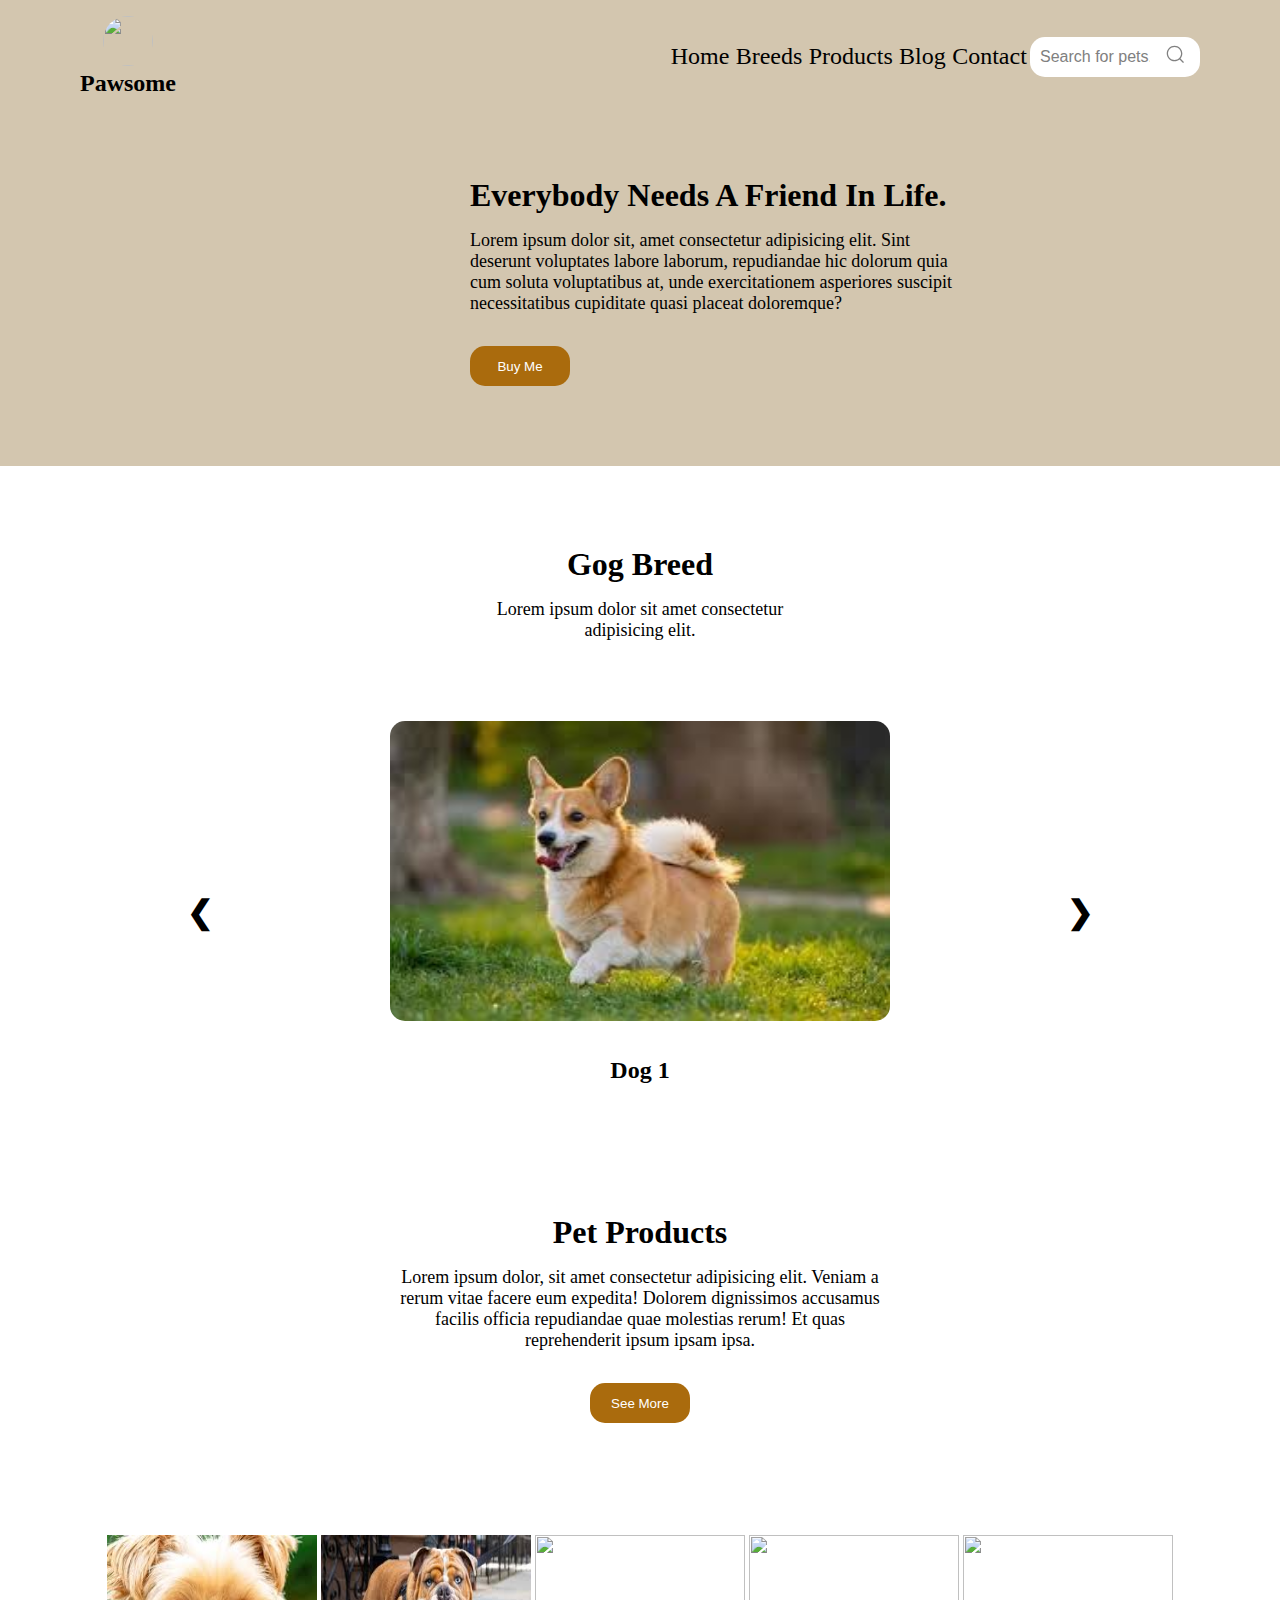
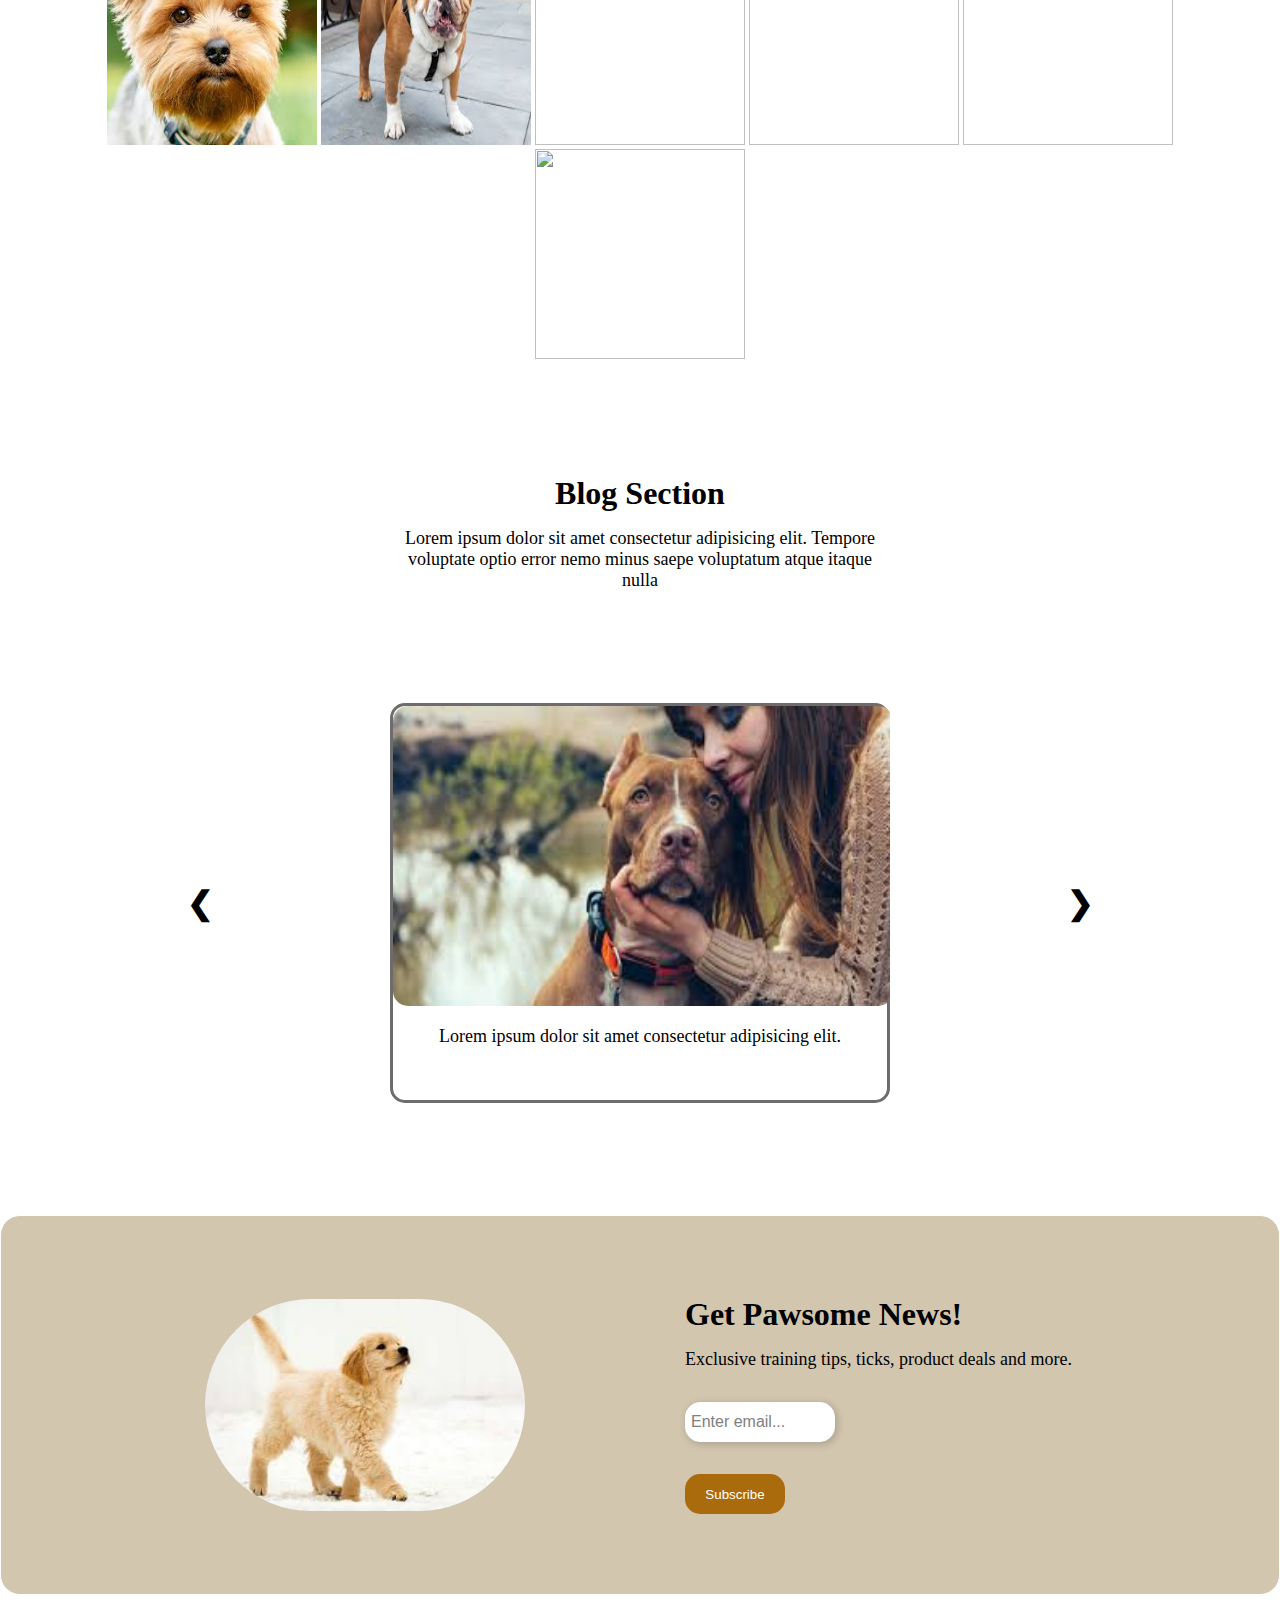
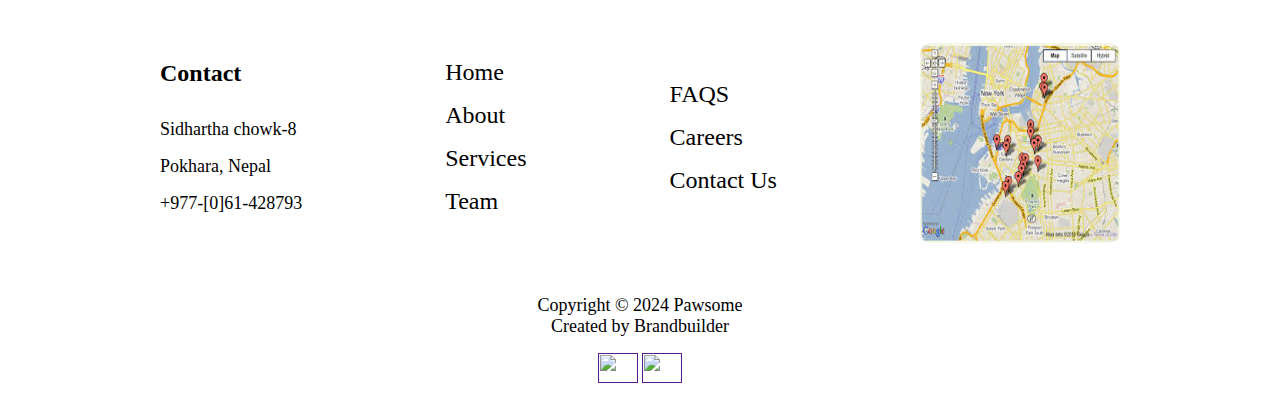
==== commit cfda65cc: "Update index.html" ====
--- a/index.html
+++ b/index.html
@@ -5,8 +5,8 @@
     <meta name="viewport" content="width=device-width, initial-scale=1.0">
     <title>Pawsome</title>
     <link rel="icon" href="https://encrypted-tbn0.gstatic.com/images?q=tbn:ANd9GcTHxpm0Ne-DNmdQRfKMc6efWKdfT4iMkFkEYQ&s">
-    <link rel="stylesheet" href="task9-4.css">
-    <script src="task9-4.js" defer></script>
+    <link rel="stylesheet" href="style.css">
+    <script src="script.js" defer></script>
 </head>
 <body>
     <div class="hero" id="hero">
--- a/style.css
+++ b/style.css
@@ -0,0 +1,737 @@
+* {
+    padding: 0;
+    margin: 0;
+    box-sizing: border-box;
+}
+
+::-webkit-scrollbar {
+    width: 12px; 
+}
+
+::-webkit-scrollbar-track {
+    background: #fff; 
+}
+
+::-webkit-scrollbar-thumb {
+    background: #000;
+    border-radius: 6px; 
+}
+
+h1 {
+    font-size: xx-large;
+}
+
+h2,h3,a{
+    font-size: x-large;
+}
+
+p{
+    font-size: large;
+}
+
+/* ////////////////////////////////////// hero & header /////////////////////////////////////// */
+
+.hero{
+    background: #d3c6af;
+    padding: 0 0 5rem  0;
+    position: relative;
+    background-size: cover;
+}
+
+.pp {
+    display: flex;
+    gap: 0;
+}
+
+.sp1{
+    display: flex;
+    flex-direction: column;
+    width: 500px;
+}
+
+header{
+    display: flex;
+    align-items: center;
+    padding: 1rem 0 0 0;
+    margin: 0  5rem 5rem 5rem  ;
+    justify-content: space-between;
+}
+
+.search {
+    display: flex;
+    align-items: center;
+    justify-content: space-between;
+    text-align: center;
+}
+  
+.search__input:focus {
+    outline: none;
+    background-color: #fff;
+}
+  
+.search__input::-webkit-input-placeholder {
+    color: gray;
+    font-weight: 100;
+}
+
+.navbar{
+    display: flex;
+    align-items: center;
+}
+  
+.search__icon {
+    height: 1.3em;
+    width: 1.3em;
+    fill: gray;
+}
+
+.her{
+    display: flex;
+    flex-direction: column;
+}
+
+.her1{
+    display: flex;
+    align-items: center;
+    justify-content: center;
+    gap: 10rem;
+}
+
+.logo1{
+    margin: 0 0 1rem 0;
+    display: flex;
+    flex-direction: column;
+}
+
+.her img{
+    border-radius: 15rem;
+}
+
+.logo img {
+    border-radius: 30px;
+}
+
+.container {
+    overflow: hidden; 
+}
+
+.slide-in-photo {
+    position: relative;
+    left: -100%;
+    opacity: 0;
+    transition: left 1s ease-in-out, opacity 1s ease-in-out;
+}
+
+.container.in-view .slide-in-photo {
+    left: 0;
+    opacity: 1;
+}
+
+.navbar {
+    display: flex;
+    justify-content: space-between;
+    align-items: center;
+}
+
+.navbar__logo {
+    font-size: 1.5rem;
+}
+
+.navbar__links {
+    list-style: none;
+    margin: 0;
+    padding: 0;
+    display: flex;
+}
+
+.navbar__links li {
+    margin: 0 0rem;
+}
+
+.navbar__links a {
+    color: #000;
+    text-decoration: none;
+    padding: 0.2rem;
+}
+
+.navbar__toggle {
+    display: none;
+    background: none;
+    border: none;
+    color: #fff;
+    cursor: pointer;
+    margin: 0px;
+    padding: 0px;
+    width: 40px;
+    height: 60px;
+} 
+
+input[type="text"] {
+    background-color: #fff;
+    color: gray;
+    transition: all ease-in-out .5s;
+    width: 160px;
+    height: 40px;
+    padding: 5px 10px;
+    font-size: 16px;
+    border-radius: 15px;
+    margin-right: -2.5rem;
+    border: none;
+}
+
+.search__button {
+    border: none;
+    background-color: #fff;
+    margin-top: .000000000000000000001em;
+    margin-bottom: 0.000000000000000000001em;
+    height: 40px;
+    width: 50px;
+    font-size: 16px;
+    border-radius: 15px;
+}
+
+/* ////////////////////////////////////////////////// Gog Breed & slide /////////////////////////////////// */
+
+.sp2{
+    margin: 5rem;
+    display: flex;
+    flex-direction: column;
+    align-items: center;
+    width: 300px;
+    justify-content: center;
+}
+
+button{
+    width: 100px;
+    height: 40px;
+    border-radius: 15px;
+    border: #aa6b0d;
+    color: #fff;
+    background: #aa6b0d;
+}
+
+button:hover{
+    cursor: pointer;
+    transform:scale(1.01,1.01) ;
+}
+
+.slide{
+    display: flex;
+    gap: 15px;
+    align-items: center;
+    margin: 0 5rem 5rem 5rem;
+    justify-content: center;
+}
+
+.slide h3{
+    margin: 2rem 0 0 0;
+}
+
+.slide img{
+    border-radius: 15px;
+    width: 700px;
+    height: 400px;
+}
+
+.slide button,.slid button{
+    width: 30px;
+    height: 40px;
+    color: #000;
+    background: #fff;
+}
+
+.slidesss{
+    display: flex;
+    gap: 1rem;
+    position: relative;
+    margin:0 10rem;
+    overflow: hidden;
+    justify-content: center;
+    align-items: center;
+}
+
+.slidesss div{
+    display: none;
+}
+
+div.displayslide{
+    display: block;
+}
+
+/* //////////////////////////// pet product & photos ////////////////////////////////////////////// */
+
+.photos{
+    display: inline-block;
+}
+
+.photos img{
+    width: 300px;
+    height: 300px;
+}
+
+.sp3{
+    margin: 7rem 5rem;
+    display: flex;
+    flex-direction: column;
+    align-items: center;
+}
+
+.sp3-1{
+    display: flex;
+    flex-direction: column;
+    align-items: center;
+    width: 500px;
+    margin: 0 0 7rem 0;
+}
+
+/* //////////////////////////// blog & slid & news! ////////////////////////////////////////////////// */
+
+.blog{
+    margin: 5rem;
+    display: flex;
+    flex-direction: column;
+    align-items: center;
+    width: 500px;
+}
+
+input[type="email"] {
+    width: 150px;
+    height: 40px;
+    padding: 5px;
+    border: 1px solid #fff;
+    box-shadow: 2px 2px 8px rgba(0, 0, 0, 0.2); 
+    font-size: 16px;
+    border-radius: 15px;
+    margin: 2rem 0 0 0;
+}
+
+input[type="email"]:hover,input[type="email"]:focus {
+    box-shadow: 2px 2px 12px #fff;
+    border-radius: 15px;
+    outline: none; 
+}
+
+.sp4{
+    display: flex;
+    background: #d3c6af;
+    margin: 0;
+    padding: 5rem 1rem;
+    border: #fff solid 1px;
+    border-radius: 20px; 
+    align-items: center;
+    justify-content: center;
+    gap: 10rem;
+}
+
+.sp4-2{
+    display: flex;
+    flex-direction: column;
+    width: 390px;
+}
+
+.sp4 img{
+    border-radius: 15rem;
+}
+
+.slid{
+    display: flex;
+    flex-direction: row;
+    align-items: center;
+    justify-content: center;
+    gap: 15px;
+    margin: 0 5rem 5rem 5rem;
+}
+
+.slidecard{
+    display: flex;
+    flex-direction: column;
+    justify-content: space-between;
+    width: 700px;
+    height: 470px;
+    min-height: fit-content;
+    background: #fff;
+    border-radius: 15px;
+    transition: 450ms;
+    border: rgb(110, 108, 108) solid 3px;
+}  
+
+.slideimge{
+    border-radius: 15px;
+    width: 700px;
+    height: 400px;
+} 
+
+.slidedetails{
+    padding: 1rem 0;
+}
+
+.slides{
+    display: flex;
+    gap: 1rem;
+    position: relative;
+    margin: auto;
+    overflow: hidden;
+    justify-content: space-between;
+    margin: 2rem 10rem;
+}
+
+.slides div{
+    display: none;
+}
+
+div.displayslide2{
+    display: block;
+}
+
+/* ///////////////////////////// footer1 & footer2 //////////////////////////////////////// */
+
+.footer1{
+    padding: 3rem 5rem ;
+    display: flex;
+    color: #000;
+    margin: 0 5rem  ;
+    align-items: center;
+    justify-content: space-between;
+}
+
+.foo1{
+    display: flex;
+    flex-direction: column;
+}
+
+.foo1 a{
+    text-decoration: none;
+    color: #000;
+}
+
+.footer1 h2{
+    margin: 0 0 2rem 0;
+}
+
+.footer1 a,.footer1 p{
+    margin: 0 0 1rem 0;
+}
+
+.footer2{
+    display: flex;
+    flex-direction: column;
+    align-items: center;
+}
+
+.social{
+    margin: 1rem 0;
+}
+
+.img1{
+    border-radius: 10px;
+    width: 200px;
+    height: 200px;
+}
+
+/* //////////////////////////////////////// Css effects ///////////////////////////// */
+
+a:hover{
+    transition: all 0.3s;
+    color: gray;
+    transform: scale(1.2,1.2);
+}
+
+.sp1 button:hover,.sp3-1 button:hover,.sp4-2 button:hover{
+    transition: all 0.3s;
+    transform: scale(1.2,1.2);
+}
+
+.sp4 button,.sp3 button,.her button{
+    margin: 2rem 0 0 0;
+}
+
+/* ///////////////////////////////////////////////////////////////////////// */
+
+@media screen and (max-width : 2000px) {
+    .photos img{
+        width: 210px;
+        height: 210px;
+    }
+}
+
+@media screen and (max-width : 1440px) {
+    .slidecard{
+        width: 500px;
+        height: 400px;
+    }
+
+    .slidecard img{
+        width: 500px;
+        height: 300px;
+    }
+
+    .slide img{
+        width: 500px;
+        height: 300px;
+    }
+}
+
+@media screen and ( max-width : 1024px) {
+    .photos img{
+        width: 98px;
+        height: 98px;
+    }
+
+    .ss img,.slidecard img{
+        width: 300px;
+        height: 200px;
+    }
+
+    .slidesss,.slides{
+        margin: 0 5rem;
+    }
+
+    .slidecard{
+        width: 300px;
+        height: 300px;
+    }
+
+    .footer1{
+        margin: 0 2rem;
+    }
+
+    .img1{
+        width: 160px;
+        height: 160px;
+    }
+
+    a{
+        font-size: 1rem;
+    }
+}
+
+@media screen and (max-width : 768px) {
+    .her1{
+        display: flex;
+        flex-direction: column;
+        width: 100%;
+        padding: 0;
+    }
+
+    .navbar__links {
+        display: none;
+        flex-direction: column;
+        position: absolute;
+        top: 0; 
+        height: 100vh;
+        right:  0;
+        border: #fff 5px solid;
+        background: #fff;
+    }
+    
+    .navbar__links.active {
+        display: flex;
+        justify-content: center;
+        gap: 20px;
+    }
+    
+    .navbar__toggle {
+        display: block;
+        margin: 30px 50px 30px 0;
+    }
+}
+
+@media screen and (max-width : 696px) {
+    .photos img{
+        width: 63px;
+        height: 63px;
+    }
+
+    .sp1{
+        width: 500px;
+    }
+
+    .ss img,.slideimge{
+        width: 230px;
+        height: 130px;
+    }
+
+    .slidecard{
+        width: 230px;
+        height: 280px;
+    }
+
+    .slid,.slide{
+        margin:5rem 0;
+    }
+
+    .sp3-1{
+        width: 500px;
+    }
+
+    .blog{
+        width: 500px;
+        margin: 5rem 0;
+    }
+
+    .sp4{
+        flex-direction: column;
+    }
+
+    .footer1 a,.footer1 p,.footer2 p{
+        font-size: 0.6rem;
+    }
+
+    .img1{
+        width: 100px;
+        height: 100px;
+    }
+}
+
+@media screen and (max-width : 561px) {
+    .photos img{
+        width: 55px;
+        height: 55px;
+    }
+
+    p,a{
+        font-size: 0.7rem;
+    }
+
+    h1{
+        font-size: 1.5rem;
+    }
+
+    h3{
+        font-size: 0.7rem;
+    }
+
+    .footer2 p{
+        font-size: 0.7rem;
+    }
+
+    .footer1 h2{
+        font-size: 1rem;
+    }
+
+    .footer1{
+        margin: 0 0;
+    }
+
+    .img1{
+        width: 100px;
+        height: 100px;
+    }
+
+    .sp1{
+        width: 400px;
+    }
+
+    header{
+        margin: 0  0 0 1rem;
+    }
+
+    .navbar{
+        margin: 0 3rem 0 0 ;
+    }
+
+    .ss img,.slid img{
+        width: 170px;
+        height: 100px;
+    }
+
+    .slidecard{
+        width: 170px;
+        height: 170px;
+    }
+
+    .sp3-1{
+        width: 400px;
+    }
+
+    .slides,.slidesss{
+        margin: 0 2rem;
+    }
+
+    .blog{
+        width: 400px;
+    }
+
+    .rr{
+        gap: 50px;
+    }
+}
+
+@media screen and (max-width : 425px) {
+    .photos img{
+        width: 70px;
+        height: 70px;
+    }
+
+    .sp1{
+        width: 320px;
+    }
+
+    .sp3-1{
+        width: 320px;
+    }
+
+    .blog{
+        width: 350px;
+    }
+
+    .sp4-2{
+        width: 320px;
+    }
+
+    .footer1 p{
+        font-size: 0.6rem;
+    }
+
+    .footer1{
+        padding: 3rem 2rem 1rem 2rem;
+    }
+
+    .rr{
+        gap: 40px;
+    }
+}
+
+@media screen and (max-width : 392px) {
+    .photos img{
+        width: 60px;
+        height: 60px;
+    }
+
+    .sp1{
+        width: 300px;
+    }
+
+    .sp3-1{
+        width: 300px;
+    }
+
+    .blog{
+        width: 300px;
+    }
+
+    .sp2{
+        width: 300px;
+        margin: 5rem 0;
+    }
+
+    header{
+        margin: 0 1rem;
+    }
+
+    .footer1{
+        padding: 3rem 0.5rem 2rem 0.5rem;
+    }
+
+    .navbar{
+        margin: 0  0 0 0 ;
+        padding: 0;
+    }
+}
+
+@media screen and (max-width : 348px) {
+    .photos img{
+        width: 50px;
+        height: 50px;
+    }
+}
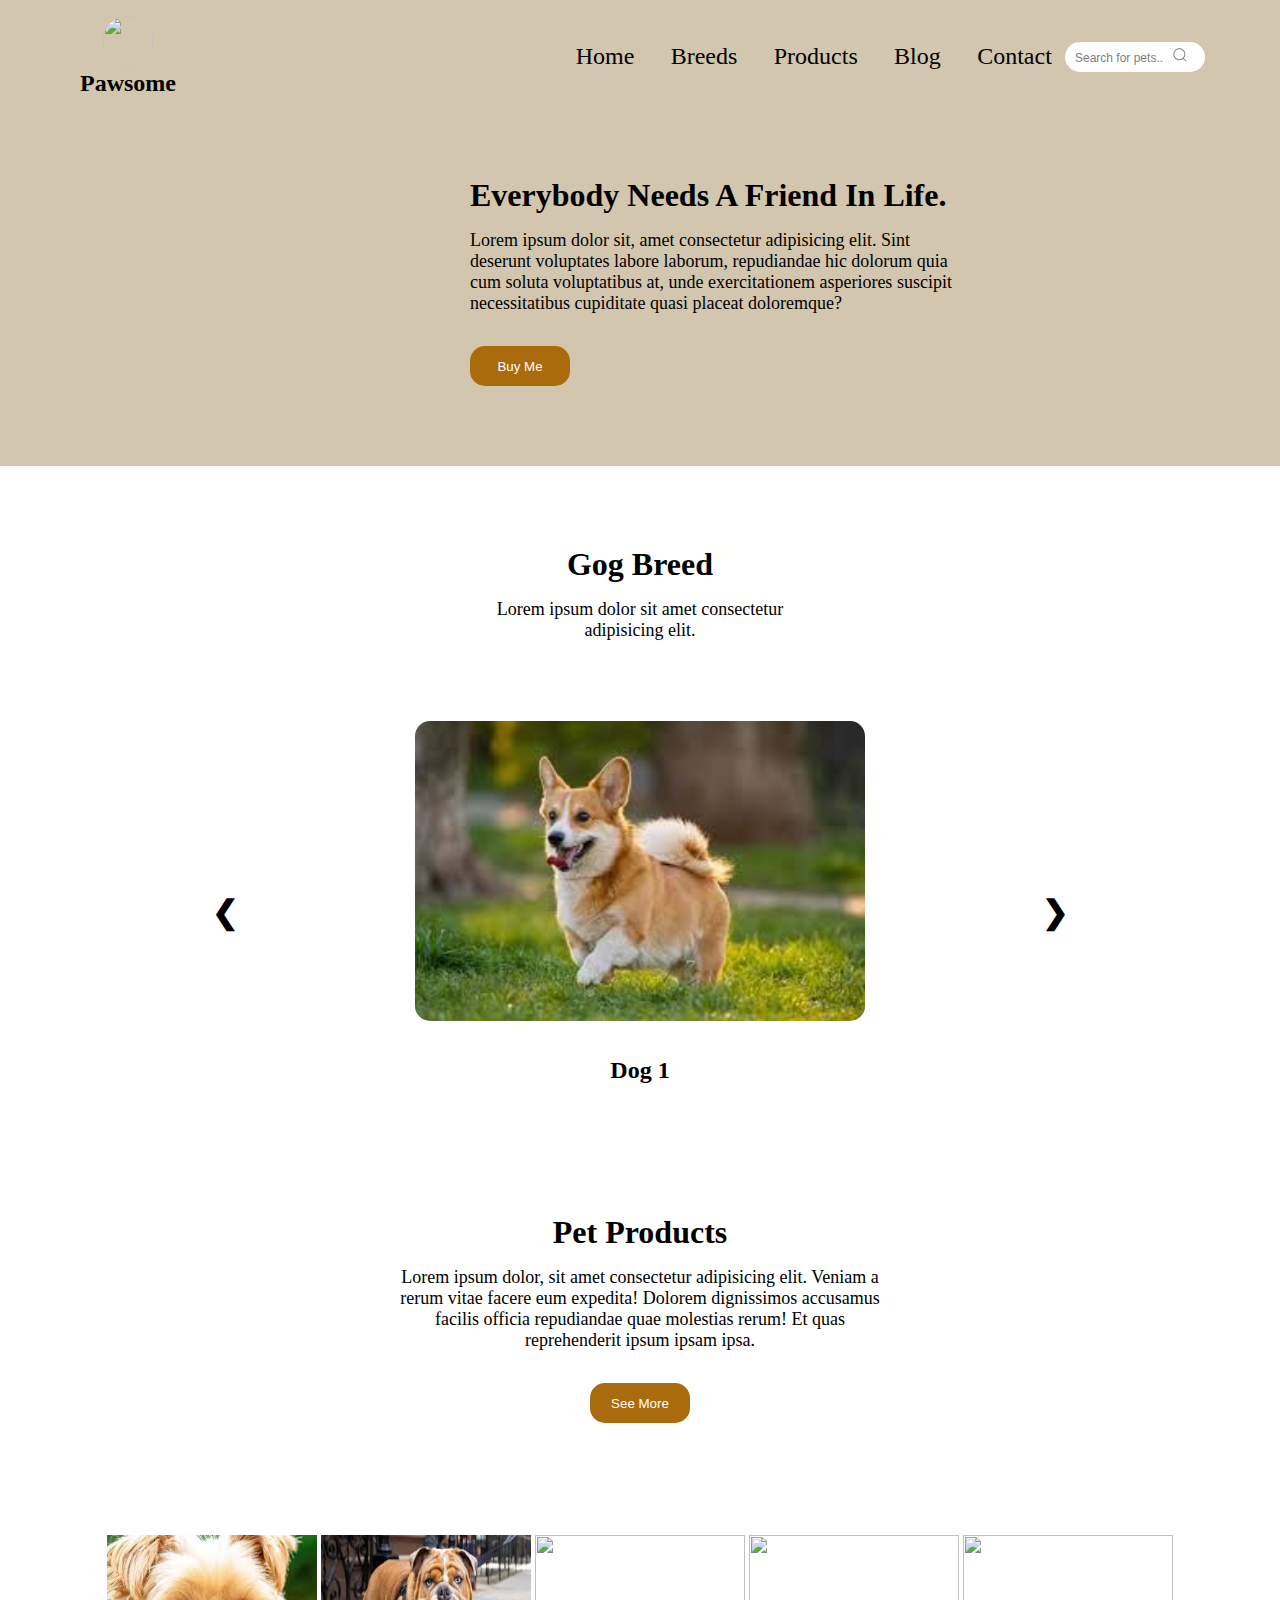
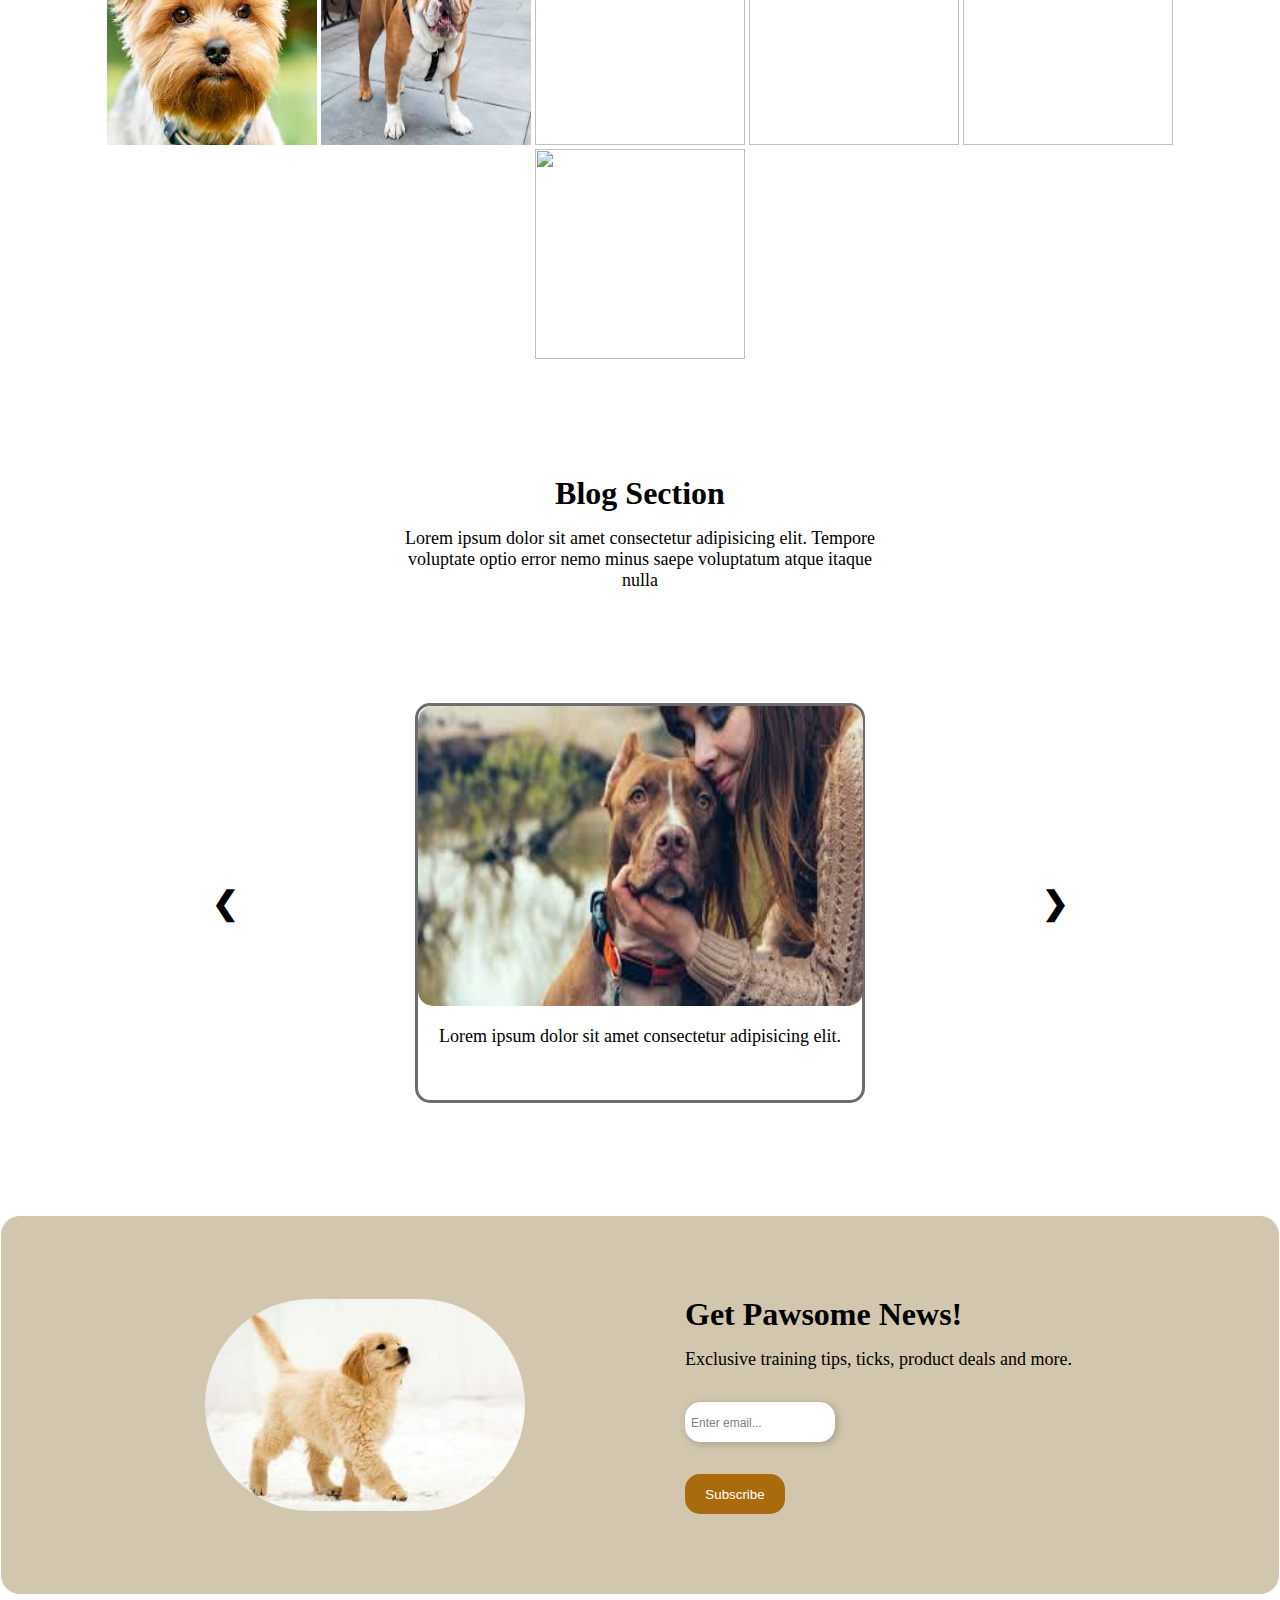
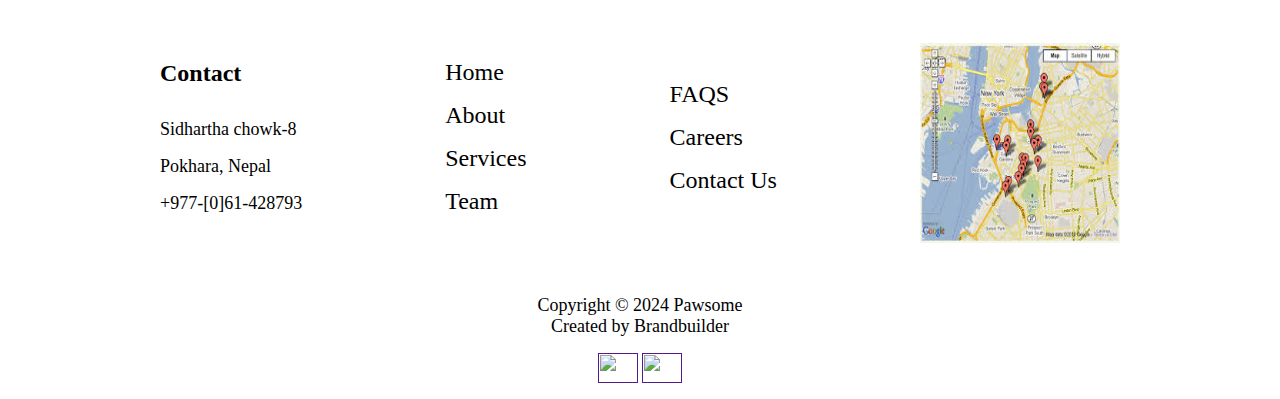
==== commit 8ac1a6b6: "Update index.html" ====
--- a/index.html
+++ b/index.html
@@ -9,7 +9,7 @@
     <script src="script.js" defer></script>
 </head>
 <body>
-    <div class="hero" id="hero">
+    <section class="hero" id="hero">
         <header>
             <center><div class="logo">
                 <img src="https://encrypted-tbn0.gstatic.com/images?q=tbn:ANd9GcTHxpm0Ne-DNmdQRfKMc6efWKdfT4iMkFkEYQ&s" alt="" width="50px" height="50px">
@@ -44,7 +44,6 @@
                 </nav>
             </div>
         </header>
-
         <div class="her">
             <div class="her1">
                 <div class="container">
@@ -59,14 +58,14 @@
                 </div>
             </div>
         </div>
-    </div>
-
-    <center><div class="sp2" id="sp2">
+    </section>
+
+    <center><section class="sp2" id="sp2">
         <h1 class="logo1">Gog Breed</h1>
         <p>Lorem ipsum dolor sit amet consectetur adipisicing elit.</p>
-    </div></center>
+    </section></center>
     
-    <div class="slide" id="slide">
+    <section class="slide" id="slide">
         <button class="prev" onclick="prevslide()"><h1>&#10094</h1></button>
         <div class="slidesss">
             <div class="ss">
@@ -143,9 +142,9 @@
             </div>
         </div>
         <button class="next" onclick="nextslide()"><h1>&#10095</h1></button>
-    </div>
-
-    <div class="sp3" id="sp3">
+    </section>
+
+    <section class="sp3" id="sp3">
         <center><div class="sp3-1">
             <h1 class="logo1">Pet Products</h1>
             <p>Lorem ipsum dolor, sit amet consectetur adipisicing elit. Veniam
@@ -162,14 +161,14 @@
             <img width="300px" height="300px" src="https://encrypted-tbn0.gstatic.com/images?q=tbn:ANd9GcQZVCv-4_eVSkYebGBFvDwiLtMDOWnju3W-Pw&s" alt="">
             <img width="300px" height="300px" src="https://encrypted-tbn0.gstatic.com/images?q=tbn:ANd9GcQMR4y3cGqJ3U3pC5UZM2zp5CA2BUTNjJIxAQ&s" alt="">
         </div></center>
-    </div>
-
-    <center><div class="blog" id="bolg">
+    </section>
+
+    <center><section class="blog" id="bolg">
         <h1 class="logo1">Blog Section</h1>
         <p>Lorem ipsum dolor sit amet consectetur adipisicing elit. Tempore voluptate optio error nemo minus saepe voluptatum atque itaque nulla </p>
-    </div></center>
-
-    <div class="slid">
+    </section></center>
+
+    <section class="slid">
         <button onclick="prevslide2()"><h1>&#10094</h1></button>
         <div class="slides" id="slides">
             <div class = "slidecard" id="slid1">
@@ -258,9 +257,9 @@
             </div>
         </div> 
         <button onclick="nextslide2()"><h1>&#10095</h1></button>
-    </div>
+    </section>
     
-    <div class="sp4" id="sp4">   
+    <section class="sp4" id="sp4">   
         <img width="320px" src="[data-uri]" alt="">
         <div class="sp4-2">
             <h1 class="logo1">Get Pawsome News!</h1>
@@ -270,9 +269,9 @@
             </div>
             <button>Subscribe</button>
         </div>
-    </div>
-
-    <div class="footer1" id="footer1">
+    </section>
+
+    <footer class="footer1" id="footer1">
         <div class="foo1">
             <h2>Contact</h2>
             <p>Sidhartha chowk-8</p>
@@ -293,15 +292,15 @@
         <div>
             <img class="img1" width="300px" height="300px" src="[data-uri]" alt="">
         </div>
-    </div>
-
-    <div class="footer2">
+    </footer>
+
+    <footer class="footer2">
         <p>Copyright © 2024 Pawsome</p>
         <p>Created by Brandbuilder</p>
         <div class="social">
             <a href="" target="blank"><img align="center" src="https://raw.githubusercontent.com/rahuldkjain/github-profile-readme-generator/master/src/images/icons/Social/facebook.svg" alt="" height="30" width="40" /></a>
             <a href="" target="blank"><img align="center" src="https://raw.githubusercontent.com/rahuldkjain/github-profile-readme-generator/master/src/images/icons/Social/instagram.svg" alt="" height="30" width="40" /></a>
         </div>
-    </div>
+    </footer>
 </body>
 </html>
--- a/style.css
+++ b/style.css
@@ -62,6 +62,7 @@
     align-items: center;
     justify-content: space-between;
     text-align: center;
+    margin:  0 5px 0 10px;
 }
   
 .search__input:focus {
@@ -71,7 +72,7 @@
   
 .search__input::-webkit-input-placeholder {
     color: gray;
-    font-weight: 100;
+    font-size: 12px;
 }
 
 .navbar{
@@ -80,8 +81,8 @@
 }
   
 .search__icon {
-    height: 1.3em;
-    width: 1.3em;
+    height: 1em;
+    width: 1em;
     fill: gray;
 }
 
@@ -141,6 +142,7 @@
     list-style: none;
     margin: 0;
     padding: 0;
+    gap: 30px;
     display: flex;
 }
 
@@ -170,8 +172,8 @@
     background-color: #fff;
     color: gray;
     transition: all ease-in-out .5s;
-    width: 160px;
-    height: 40px;
+    width: 140px;
+    height: 30px;
     padding: 5px 10px;
     font-size: 16px;
     border-radius: 15px;
@@ -184,8 +186,8 @@
     background-color: #fff;
     margin-top: .000000000000000000001em;
     margin-bottom: 0.000000000000000000001em;
-    height: 40px;
-    width: 50px;
+    height: 30px;
+    width: 30px;
     font-size: 16px;
     border-radius: 15px;
 }
@@ -229,8 +231,8 @@
 
 .slide img{
     border-radius: 15px;
-    width: 700px;
-    height: 400px;
+    width: 550px;
+    height: 260px;
 }
 
 .slide button,.slid button{
@@ -346,8 +348,8 @@
     display: flex;
     flex-direction: column;
     justify-content: space-between;
-    width: 700px;
-    height: 470px;
+    width: 550px;
+    height: 330px;
     min-height: fit-content;
     background: #fff;
     border-radius: 15px;
@@ -357,8 +359,8 @@
 
 .slideimge{
     border-radius: 15px;
-    width: 700px;
-    height: 400px;
+    width: 545px;
+    height: 250px;
 } 
 
 .slidedetails{
@@ -423,7 +425,6 @@
 }
 
 .img1{
-    border-radius: 10px;
     width: 200px;
     height: 200px;
 }
@@ -433,16 +434,23 @@
 a:hover{
     transition: all 0.3s;
     color: gray;
-    transform: scale(1.2,1.2);
-}
-
-.sp1 button:hover,.sp3-1 button:hover,.sp4-2 button:hover{
+    transform: scale(1.1,1.1);
+}
+
+.sp1 button:hover,.sp3-1 button:hover,.sp4-2 button:hover,.footer2 img:hover{
     transition: all 0.3s;
-    transform: scale(1.2,1.2);
+    transform: scale(1.01,1.01);
+    box-shadow:  0  0 2rem  #000;
 }
 
 .sp4 button,.sp3 button,.her button{
     margin: 2rem 0 0 0;
+}
+
+.photos img:hover {
+    transition: all 0.3s;
+    transform: scale(1.01,1.01);
+    box-shadow:  0  0 5rem  #000;
 }
 
 /* ///////////////////////////////////////////////////////////////////////// */
@@ -456,17 +464,17 @@
 
 @media screen and (max-width : 1440px) {
     .slidecard{
-        width: 500px;
+        width: 450px;
         height: 400px;
     }
 
     .slidecard img{
-        width: 500px;
+        width: 445px;
         height: 300px;
     }
 
     .slide img{
-        width: 500px;
+        width: 450px;
         height: 300px;
     }
 }
@@ -478,7 +486,7 @@
     }
 
     .ss img,.slidecard img{
-        width: 300px;
+        width: 295px;
         height: 200px;
     }
 
@@ -525,6 +533,7 @@
     }
     
     .navbar__links.active {
+        position: fixed;
         display: flex;
         justify-content: center;
         gap: 20px;
@@ -546,14 +555,14 @@
         width: 500px;
     }
 
-    .ss img,.slideimge{
-        width: 230px;
+    .ss img,.slidecard img{
+        width: 225px;
         height: 130px;
     }
 
     .slidecard{
         width: 230px;
-        height: 280px;
+        height: 240px;
     }
 
     .slid,.slide{
@@ -631,7 +640,7 @@
     }
 
     .ss img,.slid img{
-        width: 170px;
+        width: 164px;
         height: 100px;
     }
 
@@ -698,6 +707,10 @@
         height: 60px;
     }
 
+    .ss img,.slid img{
+        width: 162px;
+    }
+
     .sp1{
         width: 300px;
     }
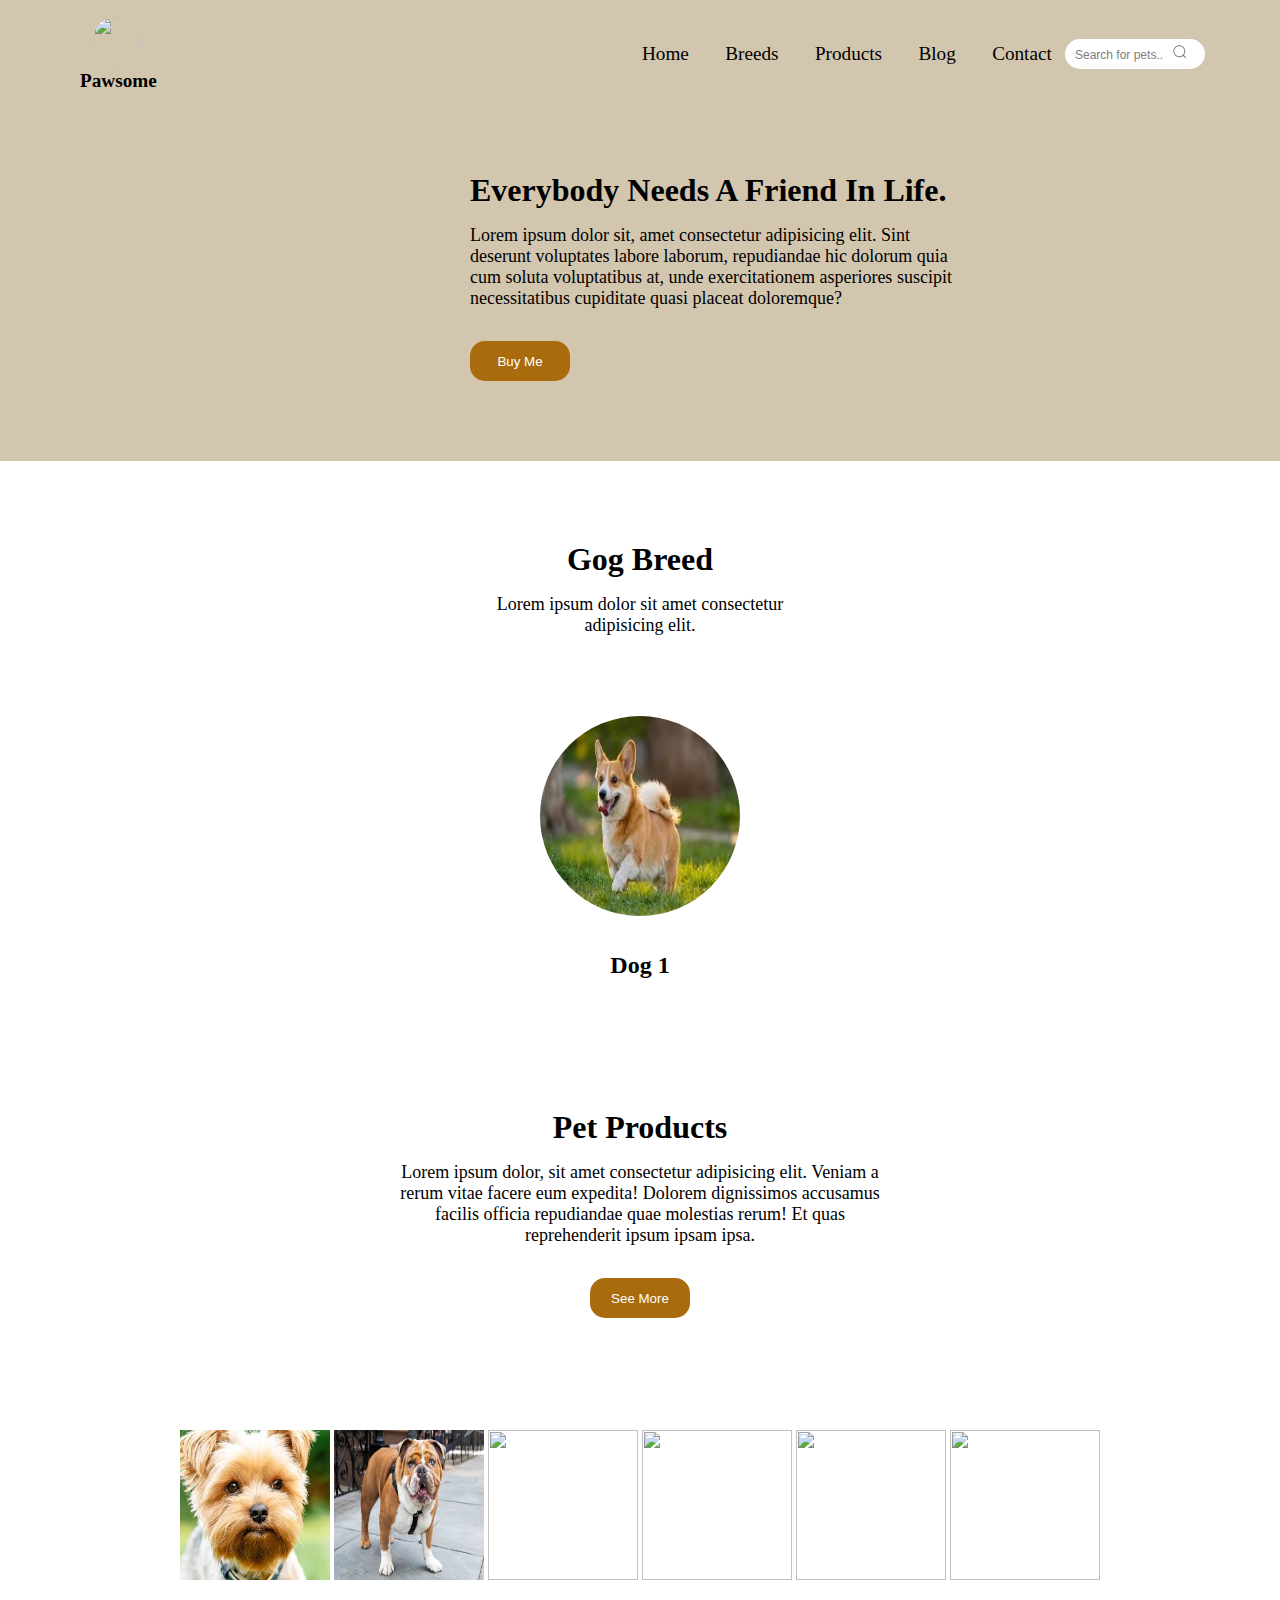
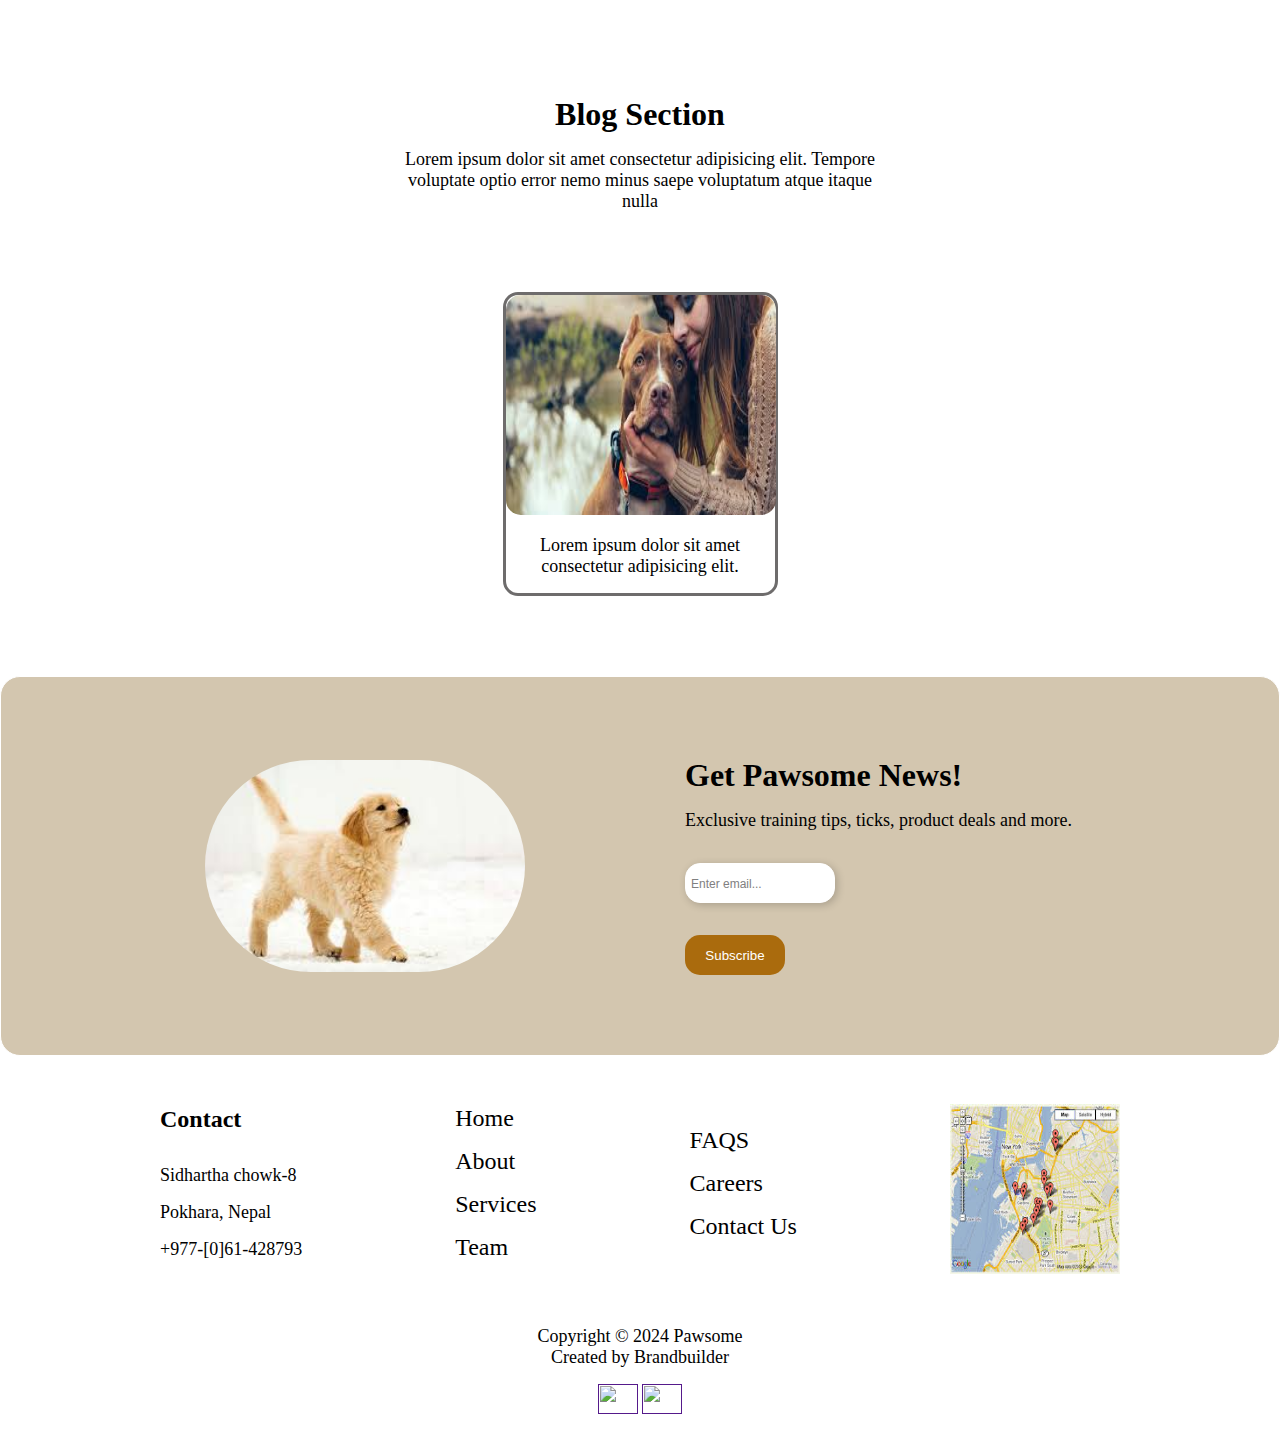
==== commit d57f2cd0: "Update index.html" ====
--- a/index.html
+++ b/index.html
@@ -66,7 +66,6 @@
     </section></center>
     
     <section class="slide" id="slide">
-        <button class="prev" onclick="prevslide()"><h1>&#10094</h1></button>
         <div class="slidesss">
             <div class="ss">
                 <center><img width="400px" height="300px" src="[data-uri]" alt=""></center>
@@ -141,7 +140,6 @@
                 <center><h3>Dog 18</h3></center><br>
             </div>
         </div>
-        <button class="next" onclick="nextslide()"><h1>&#10095</h1></button>
     </section>
 
     <section class="sp3" id="sp3">
@@ -169,7 +167,6 @@
     </section></center>
 
     <section class="slid">
-        <button onclick="prevslide2()"><h1>&#10094</h1></button>
         <div class="slides" id="slides">
             <div class = "slidecard" id="slid1">
                 <img src = "[data-uri]" class = "slideimge" alt = "">
@@ -256,7 +253,6 @@
                 <center><p class="slidedetails">Lorem ipsum dolor sit amet consectetur adipisicing elit.</p></center>
             </div>
         </div> 
-        <button onclick="nextslide2()"><h1>&#10095</h1></button>
     </section>
     
     <section class="sp4" id="sp4">   
--- a/style.css
+++ b/style.css
@@ -2,6 +2,7 @@
     padding: 0;
     margin: 0;
     box-sizing: border-box;
+    scroll-behavior: smooth;
 }
 
 ::-webkit-scrollbar {
@@ -112,6 +113,10 @@
     border-radius: 30px;
 }
 
+.logo h3{
+    font-size: 1.2rem;
+}
+
 .container {
     overflow: hidden; 
 }
@@ -154,6 +159,7 @@
     color: #000;
     text-decoration: none;
     padding: 0.2rem;
+    font-size: 1.2rem;
 }
 
 .navbar__toggle {
@@ -230,9 +236,9 @@
 }
 
 .slide img{
-    border-radius: 15px;
-    width: 550px;
-    height: 260px;
+    border-radius: 20rem;
+    width: 200px;
+    height: 200px;
 }
 
 .slide button,.slid button{
@@ -246,7 +252,6 @@
     display: flex;
     gap: 1rem;
     position: relative;
-    margin:0 10rem;
     overflow: hidden;
     justify-content: center;
     align-items: center;
@@ -267,8 +272,8 @@
 }
 
 .photos img{
-    width: 300px;
-    height: 300px;
+    width: 150px;
+    height: 150px;
 }
 
 .sp3{
@@ -348,8 +353,8 @@
     display: flex;
     flex-direction: column;
     justify-content: space-between;
-    width: 550px;
-    height: 330px;
+    width: 275px;
+    height: 300px;
     min-height: fit-content;
     background: #fff;
     border-radius: 15px;
@@ -359,8 +364,8 @@
 
 .slideimge{
     border-radius: 15px;
-    width: 545px;
-    height: 250px;
+    width: 270px;
+    height: 220px;
 } 
 
 .slidedetails{
@@ -374,7 +379,6 @@
     margin: auto;
     overflow: hidden;
     justify-content: space-between;
-    margin: 2rem 10rem;
 }
 
 .slides div{
@@ -425,8 +429,8 @@
 }
 
 .img1{
-    width: 200px;
-    height: 200px;
+    width: 170px;
+    height: 170px;
 }
 
 /* //////////////////////////////////////// Css effects ///////////////////////////// */
@@ -455,52 +459,32 @@
 
 /* ///////////////////////////////////////////////////////////////////////// */
 
-@media screen and (max-width : 2000px) {
-    .photos img{
-        width: 210px;
-        height: 210px;
-    }
-}
-
-@media screen and (max-width : 1440px) {
-    .slidecard{
-        width: 450px;
-        height: 400px;
-    }
-
-    .slidecard img{
-        width: 445px;
-        height: 300px;
-    }
-
-    .slide img{
-        width: 450px;
-        height: 300px;
-    }
-}
-
 @media screen and ( max-width : 1024px) {
     .photos img{
-        width: 98px;
-        height: 98px;
-    }
-
-    .ss img,.slidecard img{
-        width: 295px;
-        height: 200px;
-    }
-
-    .slidesss,.slides{
-        margin: 0 5rem;
+        width: 100px;
+        height: 100px;
+    }
+
+    .ss img{
+        width: 140px;
+        height: 140px;
+    }
+
+    .slidecard img{
+        width: 180px;
     }
 
     .slidecard{
-        width: 300px;
+        width: 185px;
         height: 300px;
     }
 
     .footer1{
-        margin: 0 2rem;
+        margin: 0 1rem;
+    }
+
+    .footer1 a,p{
+        font-size: 0.9rem;
     }
 
     .img1{
@@ -508,8 +492,24 @@
         height: 160px;
     }
 
-    a{
-        font-size: 1rem;
+    .navbar__links a{
+        font-size: 0.8rem;
+    }
+
+    .navbar__links{
+        gap: 15px;
+    }
+
+    .her1{
+        gap: 4rem;
+    }
+
+    .sp1{
+        width: 350px;
+    }
+
+    .sp1 p{
+        font-size: 0.9rem;
     }
 }
 
@@ -543,89 +543,81 @@
         display: block;
         margin: 30px 50px 30px 0;
     }
-}
-
-@media screen and (max-width : 696px) {
+
+    .footer1{
+        padding: 3rem 1rem;
+    }
+
+    .sp4{
+        gap: 2rem;
+    }
+
+    .ss img{
+        width: 100px;
+        height: 100px;
+    }
+
+    .ss h3{
+        font-size: 1rem;
+    }
+
+    .slidesss{
+        gap: 0.7rem;
+    }
+
+    .slidecard img{
+        width: 130px;
+        height: 100px;
+    }
+
+    .slidecard{
+        width: 135px;
+        height: 190px;
+    }
+}
+
+@media screen and (max-width : 597px) {
     .photos img{
-        width: 63px;
-        height: 63px;
-    }
-
-    .sp1{
-        width: 500px;
-    }
-
-    .ss img,.slidecard img{
-        width: 225px;
-        height: 130px;
-    }
-
-    .slidecard{
-        width: 230px;
-        height: 240px;
-    }
-
-    .slid,.slide{
-        margin:5rem 0;
-    }
-
-    .sp3-1{
-        width: 500px;
-    }
-
-    .blog{
-        width: 500px;
-        margin: 5rem 0;
+        width: 55px;
+        height: 55px;
     }
 
     .sp4{
         flex-direction: column;
     }
 
-    .footer1 a,.footer1 p,.footer2 p{
-        font-size: 0.6rem;
+    .sp4-2{
+        align-items: center;
+    }
+
+    p,a{
+        font-size: 0.7rem;
+    }
+
+    h1{
+        font-size: 1.5rem;
+    }
+
+    h3{
+        font-size: 0.7rem;
+    }
+
+    .footer2 p{
+        font-size: 0.7rem;
+    }
+
+    .footer1 h2{
+        font-size: 1rem;
+    }
+
+    .footer1{
+        margin: 0 0;
     }
 
     .img1{
         width: 100px;
         height: 100px;
     }
-}
-
-@media screen and (max-width : 561px) {
-    .photos img{
-        width: 55px;
-        height: 55px;
-    }
-
-    p,a{
-        font-size: 0.7rem;
-    }
-
-    h1{
-        font-size: 1.5rem;
-    }
-
-    h3{
-        font-size: 0.7rem;
-    }
-
-    .footer2 p{
-        font-size: 0.7rem;
-    }
-
-    .footer1 h2{
-        font-size: 1rem;
-    }
-
-    .footer1{
-        margin: 0 0;
-    }
-
-    .img1{
-        width: 100px;
-        height: 100px;
-    }
 
     .sp1{
         width: 400px;
@@ -639,26 +631,35 @@
         margin: 0 3rem 0 0 ;
     }
 
-    .ss img,.slid img{
-        width: 164px;
-        height: 100px;
+    .ss img{
+        width: 80px;
+        height: 80px;
+    }
+
+    .slid img{
+        width: 120px;
+        height: 120px;
+    }
+
+    .slid,.slide{
+        margin: 0;
+    }
+
+    .slid{
+        margin: 0 0 5rem 0;
     }
 
     .slidecard{
-        width: 170px;
-        height: 170px;
+        width: 125px;
+        height:200px;
     }
 
     .sp3-1{
-        width: 400px;
-    }
-
-    .slides,.slidesss{
-        margin: 0 2rem;
+        width: 300px;
     }
 
     .blog{
-        width: 400px;
+        width: 300px;
     }
 
     .rr{
@@ -668,72 +669,68 @@
 
 @media screen and (max-width : 425px) {
     .photos img{
-        width: 70px;
-        height: 70px;
+        width: 50px;
+        height: 50px;
+    }
+
+    .photos{
+        padding: 0 0;
+        margin: 0 0;
     }
 
     .sp1{
-        width: 320px;
+        width: 250px;
+    }
+
+    .sp2{
+        width: 250px;
+        margin: 5rem 0 ;
+        padding: 0;
     }
 
     .sp3-1{
-        width: 320px;
+        width: 250px;
     }
 
     .blog{
-        width: 350px;
+        width: 200px;
+        padding: 0;
+        margin: 0 0 5rem 0;
     }
 
     .sp4-2{
         width: 320px;
     }
 
-    .footer1 p{
-        font-size: 0.6rem;
+    .footer1 p, .footer1 a,.footer2 p{
+        font-size: 0.5rem;
     }
 
     .footer1{
-        padding: 3rem 2rem 1rem 2rem;
+        padding: 3rem 1rem 1rem 1rem;
     }
 
     .rr{
         gap: 40px;
     }
-}
-
-@media screen and (max-width : 392px) {
-    .photos img{
+
+    .ss img{
         width: 60px;
         height: 60px;
     }
 
-    .ss img,.slid img{
-        width: 162px;
-    }
-
-    .sp1{
-        width: 300px;
-    }
-
-    .sp3-1{
-        width: 300px;
-    }
-
-    .blog{
-        width: 300px;
-    }
-
-    .sp2{
-        width: 300px;
-        margin: 5rem 0;
+    .slid img{
+        width: 85px;
+        height: 85px;
+    }
+
+    .slidecard{
+        width: 90px;
+        height:200px;
     }
 
     header{
         margin: 0 1rem;
-    }
-
-    .footer1{
-        padding: 3rem 0.5rem 2rem 0.5rem;
     }
 
     .navbar{
@@ -741,10 +738,3 @@
         padding: 0;
     }
 }
-
-@media screen and (max-width : 348px) {
-    .photos img{
-        width: 50px;
-        height: 50px;
-    }
-}
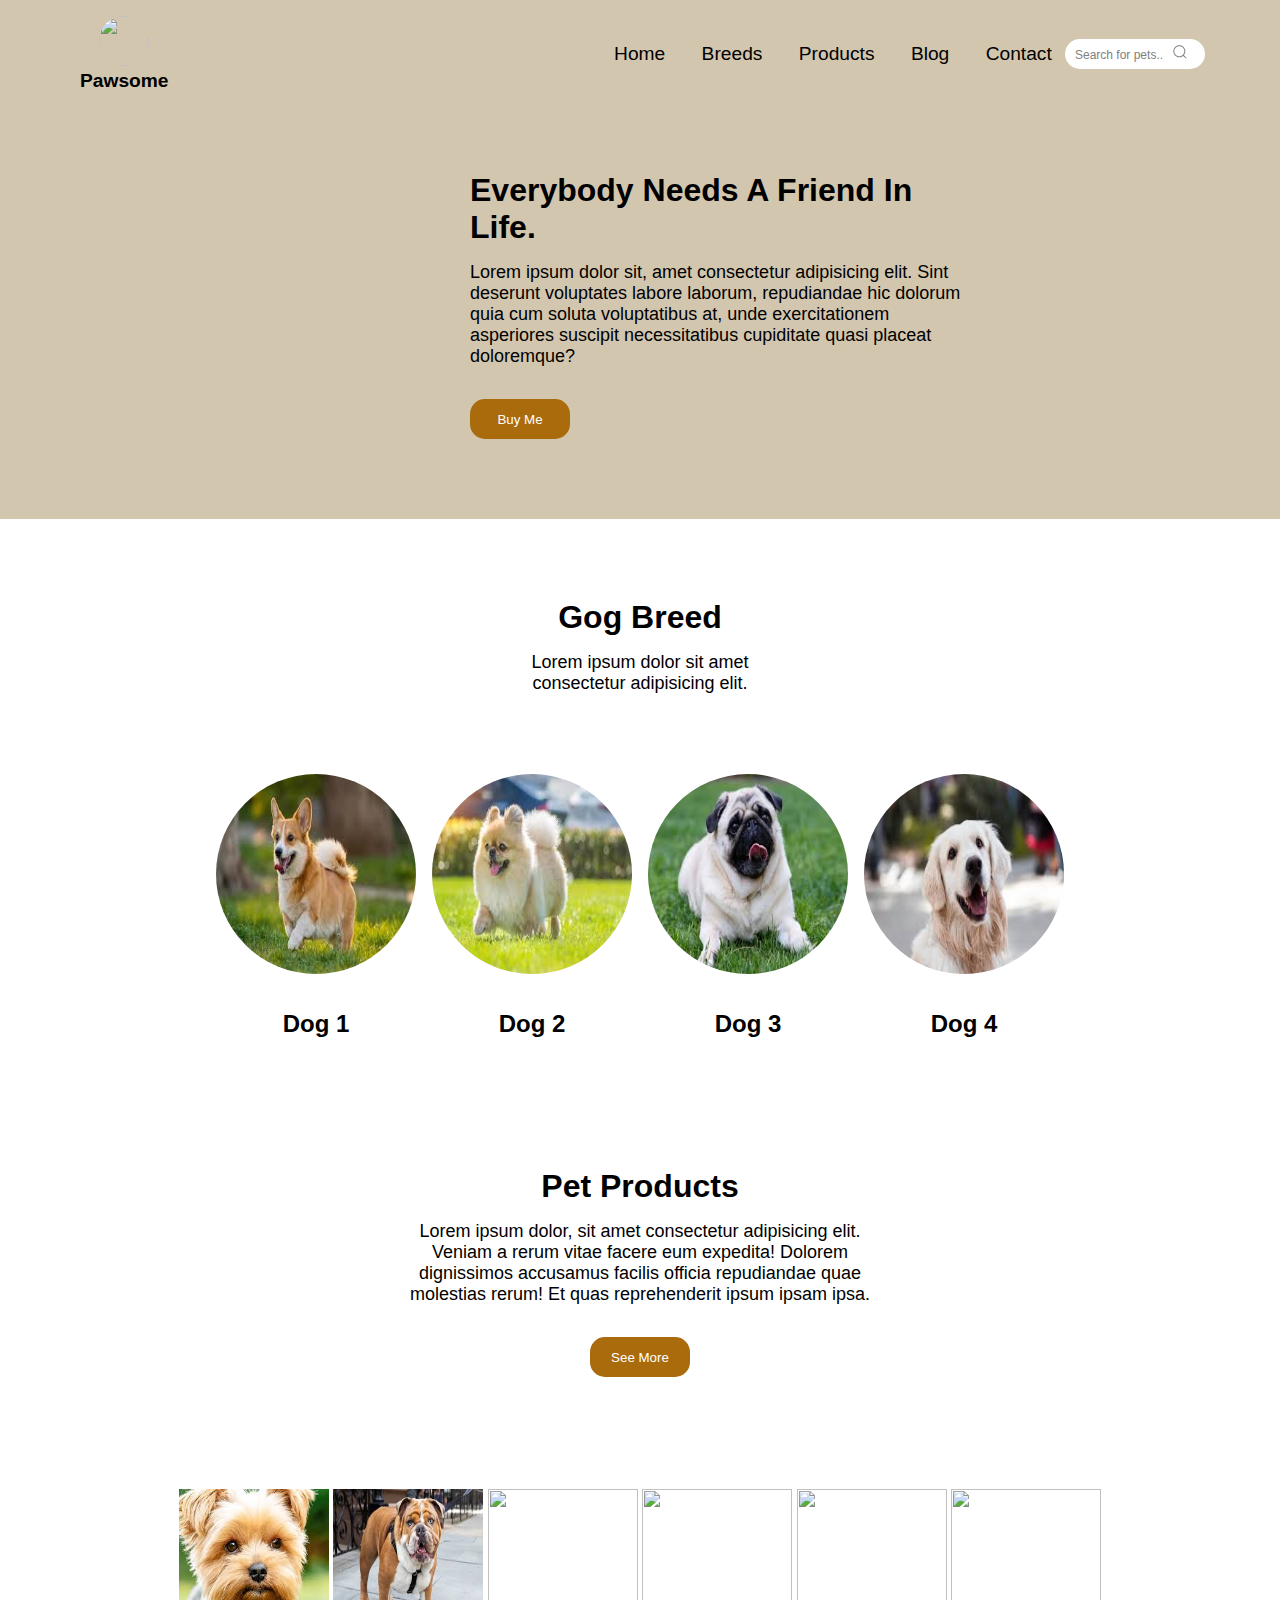
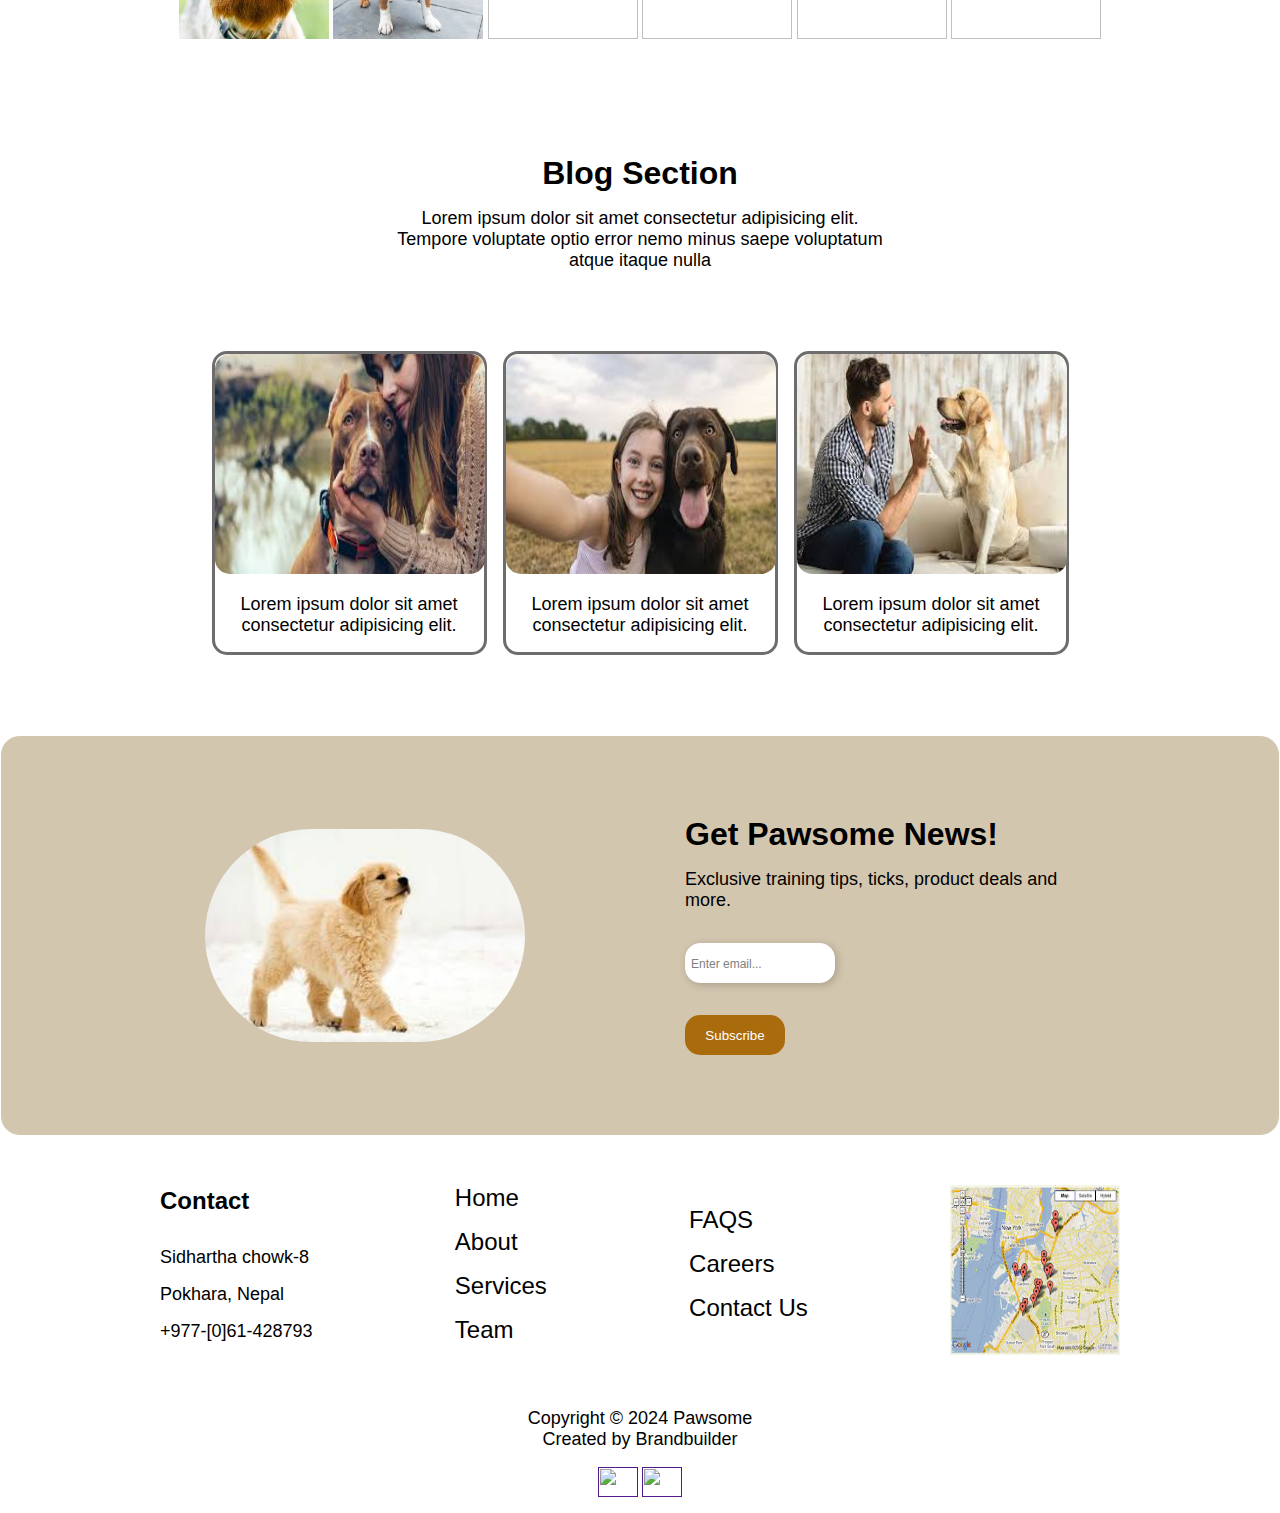
==== commit 7e35bc9a: "Update index.html" ====
--- a/index.html
+++ b/index.html
@@ -7,6 +7,7 @@
     <link rel="icon" href="https://encrypted-tbn0.gstatic.com/images?q=tbn:ANd9GcTHxpm0Ne-DNmdQRfKMc6efWKdfT4iMkFkEYQ&s">
     <link rel="stylesheet" href="style.css">
     <script src="script.js" defer></script>
+    <link rel="stylesheet" href="https://fonts.google.com/share?selection.family=Poppins:ital,wght@0,100;0,200;0,300;0,400;0,500;0,600;0,700;0,800;0,900;1,100;1,200;1,300;1,400;1,500;1,600;1,700;1,800;1,900">
 </head>
 <body>
     <section class="hero" id="hero">
--- a/style.css
+++ b/style.css
@@ -16,6 +16,10 @@
 ::-webkit-scrollbar-thumb {
     background: #000;
     border-radius: 6px; 
+}
+
+body{
+    font-family: 'Poppins',sans-serif;
 }
 
 h1 {
@@ -533,6 +537,7 @@
     }
     
     .navbar__links.active {
+        z-index: 10;
         position: fixed;
         display: flex;
         justify-content: center;
